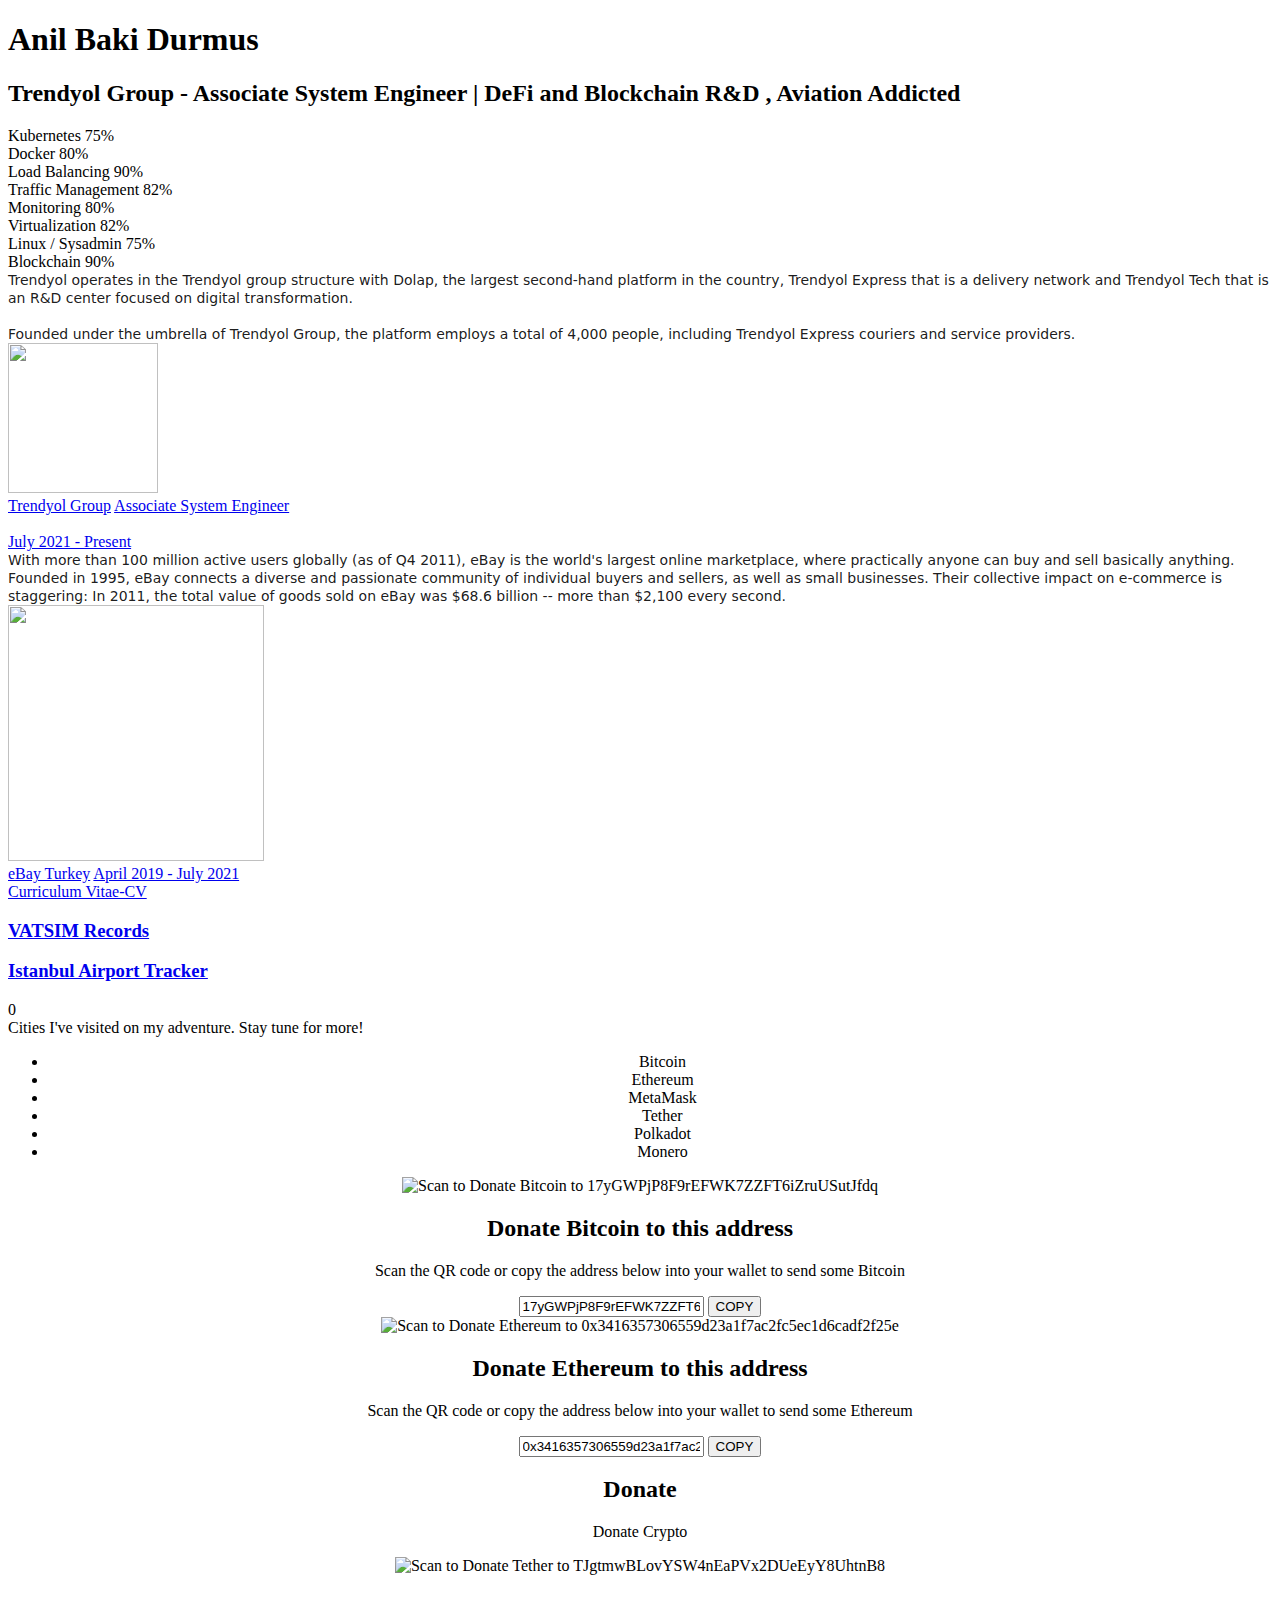
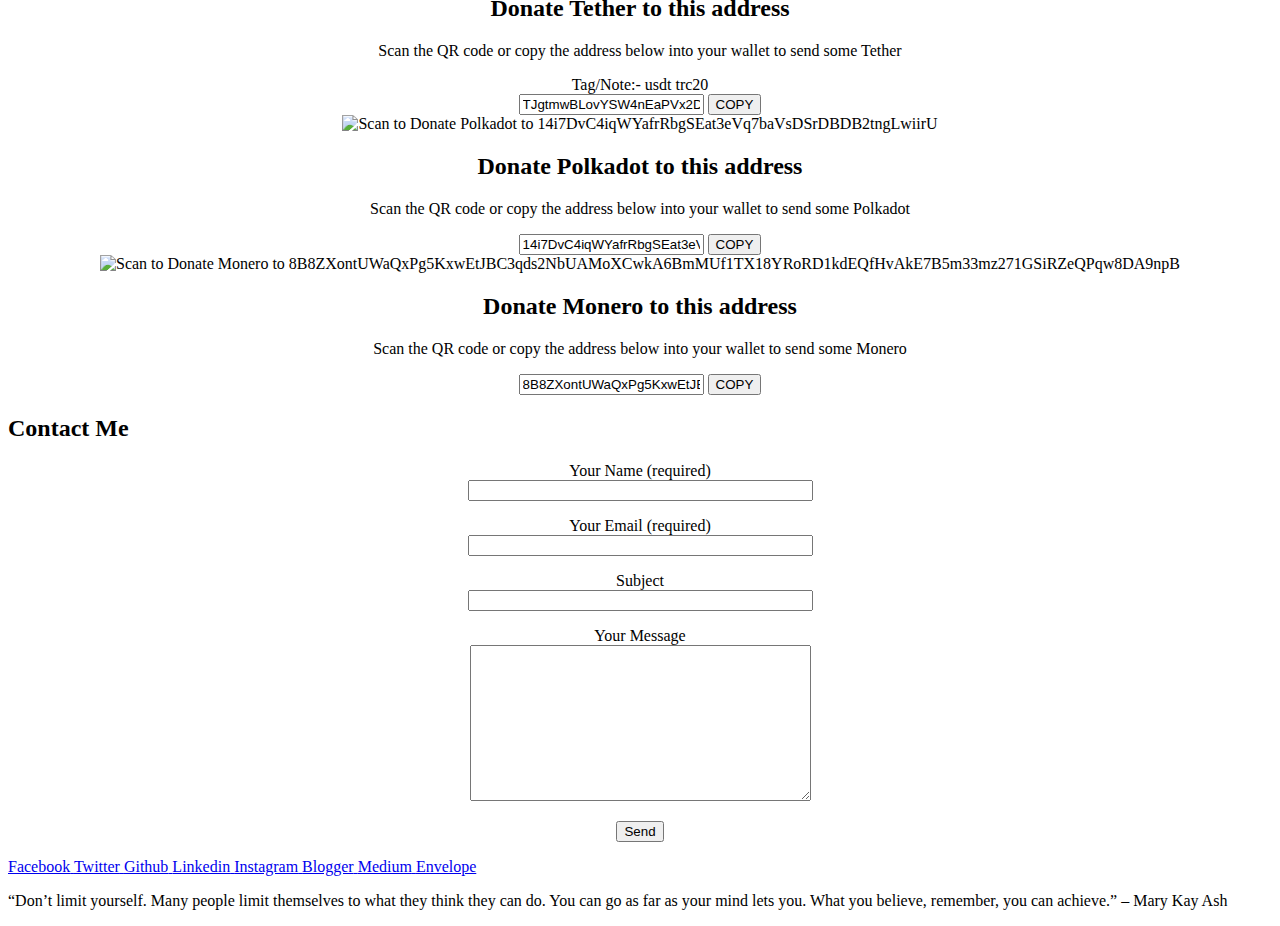
==== index.html @ e280fd86 "Add files via upload" ====
<!DOCTYPE html>
<html lang="en-US">
<head>
	<meta charset="UTF-8">
		<title>Anil Baki Durmus | Personal Website &#8211; System Engineer at Trendyol Group | Blockchain and Aviation Follower</title>
<meta name="robots" content="max-image-preview:large">
<link rel="dns-prefetch" href="//www.google.com">
<link rel="dns-prefetch" href="//fonts.googleapis.com">
<link rel="dns-prefetch" href="//s.w.org">
<link rel="dns-prefetch" href="//c0.wp.com">
<link rel="dns-prefetch" href="//i0.wp.com">
<link rel="dns-prefetch" href="//i1.wp.com">
<link rel="dns-prefetch" href="//i2.wp.com">
<link rel="alternate" type="application/rss+xml" title="Anil Baki Durmus | Personal Website &raquo; Feed" href="/index.php/feed/">
<link rel="alternate" type="application/rss+xml" title="Anil Baki Durmus | Personal Website &raquo; Comments Feed" href="/index.php/comments/feed/">
		<script type="text/javascript">
			window._wpemojiSettings = {"baseUrl":"https:\/\/s.w.org\/images\/core\/emoji\/13.1.0\/72x72\/","ext":".png","svgUrl":"https:\/\/s.w.org\/images\/core\/emoji\/13.1.0\/svg\/","svgExt":".svg","source":{"concatemoji":"https:\/\/anilbakidurmus.com\/wp-includes\/js\/wp-emoji-release.min.js?ver=5.8.2"}};
			!function(e,a,t){var n,r,o,i=a.createElement("canvas"),p=i.getContext&&i.getContext("2d");function s(e,t){var a=String.fromCharCode;p.clearRect(0,0,i.width,i.height),p.fillText(a.apply(this,e),0,0);e=i.toDataURL();return p.clearRect(0,0,i.width,i.height),p.fillText(a.apply(this,t),0,0),e===i.toDataURL()}function c(e){var t=a.createElement("script");t.src=e,t.defer=t.type="text/javascript",a.getElementsByTagName("head")[0].appendChild(t)}for(o=Array("flag","emoji"),t.supports={everything:!0,everythingExceptFlag:!0},r=0;r<o.length;r++)t.supports[o[r]]=function(e){if(!p||!p.fillText)return!1;switch(p.textBaseline="top",p.font="600 32px Arial",e){case"flag":return s([127987,65039,8205,9895,65039],[127987,65039,8203,9895,65039])?!1:!s([55356,56826,55356,56819],[55356,56826,8203,55356,56819])&&!s([55356,57332,56128,56423,56128,56418,56128,56421,56128,56430,56128,56423,56128,56447],[55356,57332,8203,56128,56423,8203,56128,56418,8203,56128,56421,8203,56128,56430,8203,56128,56423,8203,56128,56447]);case"emoji":return!s([10084,65039,8205,55357,56613],[10084,65039,8203,55357,56613])}return!1}(o[r]),t.supports.everything=t.supports.everything&&t.supports[o[r]],"flag"!==o[r]&&(t.supports.everythingExceptFlag=t.supports.everythingExceptFlag&&t.supports[o[r]]);t.supports.everythingExceptFlag=t.supports.everythingExceptFlag&&!t.supports.flag,t.DOMReady=!1,t.readyCallback=function(){t.DOMReady=!0},t.supports.everything||(n=function(){t.readyCallback()},a.addEventListener?(a.addEventListener("DOMContentLoaded",n,!1),e.addEventListener("load",n,!1)):(e.attachEvent("onload",n),a.attachEvent("onreadystatechange",function(){"complete"===a.readyState&&t.readyCallback()})),(n=t.source||{}).concatemoji?c(n.concatemoji):n.wpemoji&&n.twemoji&&(c(n.twemoji),c(n.wpemoji)))}(window,document,window._wpemojiSettings);
		</script>
		<style type="text/css">img.wp-smiley,
img.emoji {
	display: inline !important;
	border: none !important;
	box-shadow: none !important;
	height: 1em !important;
	width: 1em !important;
	margin: 0 .07em !important;
	vertical-align: -0.1em !important;
	background: none !important;
	padding: 0 !important;
}</style>
	<link rel="stylesheet" id="wp-block-library-css" href="https://c0.wp.com/c/5.8.2/wp-includes/css/dist/block-library/style.min.css" type="text/css" media="all">
<style id="wp-block-library-inline-css" type="text/css">.has-text-align-justify{text-align:justify;}</style>
<link rel="stylesheet" id="mediaelement-css" href="https://c0.wp.com/c/5.8.2/wp-includes/js/mediaelement/mediaelementplayer-legacy.min.css" type="text/css" media="all">
<link rel="stylesheet" id="wp-mediaelement-css" href="https://c0.wp.com/c/5.8.2/wp-includes/js/mediaelement/wp-mediaelement.min.css" type="text/css" media="all">
<link rel="stylesheet" id="contact-form-7-css" href="/wp-content/plugins/contact-form-7/includes/css/styles.css?ver=5.5.3" type="text/css" media="all">
<link crossorigin="anonymous" rel="stylesheet" id="cf7md_roboto-css" href="//fonts.googleapis.com/css?family=Roboto:400,500" type="text/css" media="all">
<link rel="stylesheet" id="cf7-material-design-css" href="/wp-content/plugins/material-design-for-contact-form-7/public/../assets/css/cf7-material-design.css?ver=2.6.4" type="text/css" media="all">
<link rel="stylesheet" id="font-awesome-css" href="/wp-content/plugins/elementor/assets/lib/font-awesome/css/font-awesome.min.css?ver=4.7.0" type="text/css" media="all">
<link rel="stylesheet" id="slick-css" href="/wp-content/themes/eportfolio/assets/libraries/slick/css/slick.css?ver=5.8.2" type="text/css" media="all">
<link rel="stylesheet" id="magnific-css" href="/wp-content/themes/eportfolio/assets/libraries/magnific/css/magnific-popup.css?ver=5.8.2" type="text/css" media="all">
<link crossorigin="anonymous" rel="stylesheet" id="eportfolio-google-fonts-css" href="https://fonts.googleapis.com/css?family=Open%20Sans:300,300i,400,400i,600,600i,700,700i,800,800i" type="text/css" media="all">
<link rel="stylesheet" id="eportfolio-style-css" href="/wp-content/themes/eportfolio/style.css?ver=5.8.2" type="text/css" media="all">
<link rel="stylesheet" id="elementor-icons-css" href="/wp-content/plugins/elementor/assets/lib/eicons/css/elementor-icons.min.css?ver=5.13.0" type="text/css" media="all">
<link rel="stylesheet" id="elementor-frontend-legacy-css" href="/wp-content/plugins/elementor/assets/css/frontend-legacy.min.css?ver=3.4.8" type="text/css" media="all">
<link rel="stylesheet" id="elementor-frontend-css" href="/wp-content/plugins/elementor/assets/css/frontend.min.css?ver=3.4.8" type="text/css" media="all">
<style id="elementor-frontend-inline-css" type="text/css">@font-face{font-family:eicons;src:url(/wp-content/plugins/elementor/assets/lib/eicons/fonts/eicons.eot?5.10.0);src:url(/wp-content/plugins/elementor/assets/lib/eicons/fonts/eicons.eot?5.10.0#iefix) format("embedded-opentype"),url(/wp-content/plugins/elementor/assets/lib/eicons/fonts/eicons.woff2?5.10.0) format("woff2"),url(/wp-content/plugins/elementor/assets/lib/eicons/fonts/eicons.woff?5.10.0) format("woff"),url(/wp-content/plugins/elementor/assets/lib/eicons/fonts/eicons.ttf?5.10.0) format("truetype"),url(/wp-content/plugins/elementor/assets/lib/eicons/fonts/eicons.svg?5.10.0#eicon) format("svg");font-weight:400;font-style:normal}</style>
<link rel="stylesheet" id="elementor-post-3705-css" href="/wp-content/uploads/elementor/css/post-3705.css?ver=1637100288" type="text/css" media="all">
<link rel="stylesheet" id="elementor-global-css" href="/wp-content/uploads/elementor/css/global.css?ver=1637102115" type="text/css" media="all">
<link rel="stylesheet" id="elementor-post-3558-css" href="/wp-content/uploads/elementor/css/post-3558.css?ver=1638999981" type="text/css" media="all">
<link crossorigin="anonymous" rel="stylesheet" id="google-fonts-1-css" href="https://fonts.googleapis.com/css?family=Roboto%3A100%2C100italic%2C200%2C200italic%2C300%2C300italic%2C400%2C400italic%2C500%2C500italic%2C600%2C600italic%2C700%2C700italic%2C800%2C800italic%2C900%2C900italic%7CRoboto+Slab%3A100%2C100italic%2C200%2C200italic%2C300%2C300italic%2C400%2C400italic%2C500%2C500italic%2C600%2C600italic%2C700%2C700italic%2C800%2C800italic%2C900%2C900italic&#038;display=auto&#038;ver=5.8.2" type="text/css" media="all">
<link rel="stylesheet" id="elementor-icons-shared-0-css" href="/wp-content/plugins/elementor/assets/lib/font-awesome/css/fontawesome.min.css?ver=5.15.3" type="text/css" media="all">
<link rel="stylesheet" id="elementor-icons-fa-solid-css" href="/wp-content/plugins/elementor/assets/lib/font-awesome/css/solid.min.css?ver=5.15.3" type="text/css" media="all">
<link rel="stylesheet" id="elementor-icons-fa-brands-css" href="/wp-content/plugins/elementor/assets/lib/font-awesome/css/brands.min.css?ver=5.15.3" type="text/css" media="all">
<link rel="stylesheet" id="jetpack_css-css" href="https://c0.wp.com/p/jetpack/10.4/css/jetpack.css" type="text/css" media="all">
<script type="text/javascript" src="https://c0.wp.com/c/5.8.2/wp-includes/js/jquery/jquery.min.js" id="jquery-core-js"></script>
<script type="text/javascript" src="https://c0.wp.com/c/5.8.2/wp-includes/js/jquery/jquery-migrate.min.js" id="jquery-migrate-js"></script>
<link rel="https://api.w.org/" href="/index.php/wp-json/">
<link rel="alternate" type="application/json" href="/index.php/wp-json/wp/v2/pages/3558">
<link rel="EditURI" type="application/rsd+xml" title="RSD" href="/xmlrpc.php?rsd">
<link rel="wlwmanifest" type="application/wlwmanifest+xml" href="/wp-includes/wlwmanifest.xml"> 
<meta name="generator" content="WordPress 5.8.2">
<link rel="canonical" href="/">
<link rel="shortlink" href="/">
<link rel="alternate" type="application/json+oembed" href="/index.php/wp-json/oembed/1.0/embed?url=https%3A%2F%2F%2F">
<link rel="alternate" type="text/xml+oembed" href="/index.php/wp-json/oembed/1.0/embed?url=https%3A%2F%2F%2F&#038;format=xml">
                <!-- auto ad code generated with Easy Google AdSense plugin v1.0.4 -->
                <script async src="https://pagead2.googlesyndication.com/pagead/js/adsbygoogle.js?client=ca-pub-3086189066026166" crossorigin="anonymous"></script>      
                <!-- / Easy Google AdSense plugin -->		<script>
			document.documentElement.className = document.documentElement.className.replace( 'no-js', 'js' );
		</script>
				<style>.no-js img.lazyload { display: none; }
			figure.wp-block-image img.lazyloading { min-width: 150px; }
							.lazyload, .lazyloading { opacity: 0; }
				.lazyloaded {
					opacity: 1;
					transition: opacity 400ms;
					transition-delay: 0ms;
				}</style>
		<style type="text/css">img#wpstats{display:none}</style>
		<!-- There is no amphtml version available for this URL. -->			<style type="text/css">/* If html does not have either class, do not show lazy loaded images. */
				html:not( .jetpack-lazy-images-js-enabled ):not( .js ) .jetpack-lazy-image {
					display: none;
				}</style>
			<script>
				document.documentElement.classList.add(
					'jetpack-lazy-images-js-enabled'
				);
			</script>
		<link rel="icon" href="https://i1.wp.com/anilbakidurmus.com/wp-content/uploads/2019/11/cropped-picture12820640994656.jpg?fit=32%2C32&#038;ssl=1" sizes="32x32">
<link rel="icon" href="https://i1.wp.com/anilbakidurmus.com/wp-content/uploads/2019/11/cropped-picture12820640994656.jpg?fit=192%2C192&#038;ssl=1" sizes="192x192">
<link rel="apple-touch-icon" href="https://i1.wp.com/anilbakidurmus.com/wp-content/uploads/2019/11/cropped-picture12820640994656.jpg?fit=180%2C180&#038;ssl=1">
<meta name="msapplication-TileImage" content="https://i1.wp.com/anilbakidurmus.com/wp-content/uploads/2019/11/cropped-picture12820640994656.jpg?fit=270%2C270&#038;ssl=1">
	<meta name="viewport" content="width=device-width, initial-scale=1.0, viewport-fit=cover">
</head>
<body class="home privacy-policy page-template page-template-elementor_canvas page page-id-3558 no-sidebar right-sidebar elementor-default elementor-template-canvas elementor-kit-3705 elementor-page elementor-page-3558">
			<div data-elementor-type="wp-post" data-elementor-id="3558" class="elementor elementor-3558" data-elementor-settings="[]">
						<div class="elementor-inner">
							<div class="elementor-section-wrap">
							<section class="elementor-section elementor-top-section elementor-element elementor-element-291f3a0 elementor-section-boxed elementor-section-height-default elementor-section-height-default" data-id="291f3a0" data-element_type="section">
						<div class="elementor-container elementor-column-gap-default">
							<div class="elementor-row">
					<div class="elementor-column elementor-col-100 elementor-top-column elementor-element elementor-element-80d3b97" data-id="80d3b97" data-element_type="column">
			<div class="elementor-column-wrap elementor-element-populated">
							<div class="elementor-widget-wrap">
						<div class="elementor-element elementor-element-47e483d elementor-widget elementor-widget-heading" data-id="47e483d" data-element_type="widget" data-settings="{&quot;_animation&quot;:&quot;none&quot;}" data-widget_type="heading.default">
				<div class="elementor-widget-container">
			<h1 class="elementor-heading-title elementor-size-large">Anil Baki Durmus</h1>		</div>
				</div>
						</div>
					</div>
		</div>
								</div>
					</div>
		</section>
				<section class="elementor-section elementor-top-section elementor-element elementor-element-81447be elementor-section-boxed elementor-section-height-default elementor-section-height-default" data-id="81447be" data-element_type="section">
						<div class="elementor-container elementor-column-gap-default">
							<div class="elementor-row">
					<div class="elementor-column elementor-col-100 elementor-top-column elementor-element elementor-element-f16bbf4" data-id="f16bbf4" data-element_type="column">
			<div class="elementor-column-wrap elementor-element-populated">
							<div class="elementor-widget-wrap">
						<div class="elementor-element elementor-element-f3b8052 elementor-widget elementor-widget-heading" data-id="f3b8052" data-element_type="widget" data-widget_type="heading.default">
				<div class="elementor-widget-container">
			<h2 class="elementor-heading-title elementor-size-default">Trendyol Group - Associate System Engineer | DeFi and Blockchain R&amp;D , Aviation Addicted</h2>		</div>
				</div>
						</div>
					</div>
		</div>
								</div>
					</div>
		</section>
				<section class="elementor-section elementor-top-section elementor-element elementor-element-de85248 elementor-section-boxed elementor-section-height-default elementor-section-height-default" data-id="de85248" data-element_type="section">
						<div class="elementor-container elementor-column-gap-default">
							<div class="elementor-row">
					<div class="elementor-column elementor-col-25 elementor-top-column elementor-element elementor-element-9f6133d" data-id="9f6133d" data-element_type="column">
			<div class="elementor-column-wrap elementor-element-populated">
							<div class="elementor-widget-wrap">
						<div class="elementor-element elementor-element-7ea2e94 elementor-widget elementor-widget-progress" data-id="7ea2e94" data-element_type="widget" data-widget_type="progress.default">
				<div class="elementor-widget-container">
			
		<div class="elementor-progress-wrapper" role="progressbar" aria-valuemin="0" aria-valuemax="100" aria-valuenow="75" aria-valuetext="Kubernetes">
			<div class="elementor-progress-bar" data-max="75">
				<span class="elementor-progress-text">Kubernetes</span>
									<span class="elementor-progress-percentage">75%</span>
							</div>
		</div>
				</div>
				</div>
						</div>
					</div>
		</div>
				<div class="elementor-column elementor-col-25 elementor-top-column elementor-element elementor-element-41802a0" data-id="41802a0" data-element_type="column">
			<div class="elementor-column-wrap elementor-element-populated">
							<div class="elementor-widget-wrap">
						<div class="elementor-element elementor-element-498d219 elementor-widget elementor-widget-progress" data-id="498d219" data-element_type="widget" data-widget_type="progress.default">
				<div class="elementor-widget-container">
			
		<div class="elementor-progress-wrapper" role="progressbar" aria-valuemin="0" aria-valuemax="100" aria-valuenow="80" aria-valuetext="Docker">
			<div class="elementor-progress-bar" data-max="80">
				<span class="elementor-progress-text">Docker</span>
									<span class="elementor-progress-percentage">80%</span>
							</div>
		</div>
				</div>
				</div>
						</div>
					</div>
		</div>
				<div class="elementor-column elementor-col-25 elementor-top-column elementor-element elementor-element-f8d0df3" data-id="f8d0df3" data-element_type="column">
			<div class="elementor-column-wrap elementor-element-populated">
							<div class="elementor-widget-wrap">
						<div class="elementor-element elementor-element-dee6ebd elementor-widget elementor-widget-progress" data-id="dee6ebd" data-element_type="widget" data-widget_type="progress.default">
				<div class="elementor-widget-container">
			
		<div class="elementor-progress-wrapper" role="progressbar" aria-valuemin="0" aria-valuemax="100" aria-valuenow="90" aria-valuetext="Load Balancing">
			<div class="elementor-progress-bar" data-max="90">
				<span class="elementor-progress-text">Load Balancing</span>
									<span class="elementor-progress-percentage">90%</span>
							</div>
		</div>
				</div>
				</div>
						</div>
					</div>
		</div>
				<div class="elementor-column elementor-col-25 elementor-top-column elementor-element elementor-element-249987f" data-id="249987f" data-element_type="column">
			<div class="elementor-column-wrap elementor-element-populated">
							<div class="elementor-widget-wrap">
						<div class="elementor-element elementor-element-2a64c37 elementor-widget elementor-widget-progress" data-id="2a64c37" data-element_type="widget" data-widget_type="progress.default">
				<div class="elementor-widget-container">
			
		<div class="elementor-progress-wrapper" role="progressbar" aria-valuemin="0" aria-valuemax="100" aria-valuenow="82" aria-valuetext="Traffic Management">
			<div class="elementor-progress-bar" data-max="82">
				<span class="elementor-progress-text">Traffic Management</span>
									<span class="elementor-progress-percentage">82%</span>
							</div>
		</div>
				</div>
				</div>
						</div>
					</div>
		</div>
								</div>
					</div>
		</section>
				<section class="elementor-section elementor-top-section elementor-element elementor-element-ad2873a elementor-section-boxed elementor-section-height-default elementor-section-height-default" data-id="ad2873a" data-element_type="section">
						<div class="elementor-container elementor-column-gap-default">
							<div class="elementor-row">
					<div class="elementor-column elementor-col-25 elementor-top-column elementor-element elementor-element-1889e6b" data-id="1889e6b" data-element_type="column">
			<div class="elementor-column-wrap elementor-element-populated">
							<div class="elementor-widget-wrap">
						<div class="elementor-element elementor-element-d0b9c25 elementor-widget elementor-widget-progress" data-id="d0b9c25" data-element_type="widget" data-widget_type="progress.default">
				<div class="elementor-widget-container">
			
		<div class="elementor-progress-wrapper" role="progressbar" aria-valuemin="0" aria-valuemax="100" aria-valuenow="80" aria-valuetext="Monitoring">
			<div class="elementor-progress-bar" data-max="80">
				<span class="elementor-progress-text">Monitoring</span>
									<span class="elementor-progress-percentage">80%</span>
							</div>
		</div>
				</div>
				</div>
						</div>
					</div>
		</div>
				<div class="elementor-column elementor-col-25 elementor-top-column elementor-element elementor-element-1a0a5a3" data-id="1a0a5a3" data-element_type="column">
			<div class="elementor-column-wrap elementor-element-populated">
							<div class="elementor-widget-wrap">
						<div class="elementor-element elementor-element-3eb2ea8 elementor-widget elementor-widget-progress" data-id="3eb2ea8" data-element_type="widget" data-widget_type="progress.default">
				<div class="elementor-widget-container">
			
		<div class="elementor-progress-wrapper" role="progressbar" aria-valuemin="0" aria-valuemax="100" aria-valuenow="82" aria-valuetext="Virtualization">
			<div class="elementor-progress-bar" data-max="82">
				<span class="elementor-progress-text">Virtualization</span>
									<span class="elementor-progress-percentage">82%</span>
							</div>
		</div>
				</div>
				</div>
						</div>
					</div>
		</div>
				<div class="elementor-column elementor-col-25 elementor-top-column elementor-element elementor-element-28055e5" data-id="28055e5" data-element_type="column">
			<div class="elementor-column-wrap elementor-element-populated">
							<div class="elementor-widget-wrap">
						<div class="elementor-element elementor-element-41e2535 elementor-widget elementor-widget-progress" data-id="41e2535" data-element_type="widget" data-widget_type="progress.default">
				<div class="elementor-widget-container">
			
		<div class="elementor-progress-wrapper" role="progressbar" aria-valuemin="0" aria-valuemax="100" aria-valuenow="75" aria-valuetext="Linux / Sysadmin">
			<div class="elementor-progress-bar" data-max="75">
				<span class="elementor-progress-text">Linux / Sysadmin</span>
									<span class="elementor-progress-percentage">75%</span>
							</div>
		</div>
				</div>
				</div>
						</div>
					</div>
		</div>
				<div class="elementor-column elementor-col-25 elementor-top-column elementor-element elementor-element-51b9cec" data-id="51b9cec" data-element_type="column">
			<div class="elementor-column-wrap elementor-element-populated">
							<div class="elementor-widget-wrap">
						<div class="elementor-element elementor-element-cf9c7d6 elementor-widget elementor-widget-progress" data-id="cf9c7d6" data-element_type="widget" data-widget_type="progress.default">
				<div class="elementor-widget-container">
			
		<div class="elementor-progress-wrapper" role="progressbar" aria-valuemin="0" aria-valuemax="100" aria-valuenow="90" aria-valuetext="Blockchain">
			<div class="elementor-progress-bar" data-max="90">
				<span class="elementor-progress-text">Blockchain</span>
									<span class="elementor-progress-percentage">90%</span>
							</div>
		</div>
				</div>
				</div>
						</div>
					</div>
		</div>
								</div>
					</div>
		</section>
				<section class="elementor-section elementor-top-section elementor-element elementor-element-b4dfeac elementor-section-boxed elementor-section-height-default elementor-section-height-default" data-id="b4dfeac" data-element_type="section">
						<div class="elementor-container elementor-column-gap-narrow">
							<div class="elementor-row">
					<div class="elementor-column elementor-col-100 elementor-top-column elementor-element elementor-element-57de5db" data-id="57de5db" data-element_type="column">
			<div class="elementor-column-wrap elementor-element-populated">
							<div class="elementor-widget-wrap">
						<div class="elementor-element elementor-element-78973ea elementor-widget elementor-widget-testimonial" data-id="78973ea" data-element_type="widget" data-widget_type="testimonial.default">
				<div class="elementor-widget-container">
					<div class="elementor-testimonial-wrapper">
							<div class="elementor-testimonial-content">
<span style="color: rgba(0, 0, 0, 0.9); font-family: -apple-system, system-ui, system-ui, &quot;Segoe UI&quot;, Roboto, &quot;Helvetica Neue&quot;, &quot;Fira Sans&quot;, Ubuntu, Oxygen, &quot;Oxygen Sans&quot;, Cantarell, &quot;Droid Sans&quot;, &quot;Apple Color Emoji&quot;, &quot;Segoe UI Emoji&quot;, &quot;Segoe UI Symbol&quot;, &quot;Lucida Grande&quot;, Helvetica, Arial, sans-serif; font-size: 14px; text-align: left; white-space: normal;">Trendyol operates in the Trendyol group structure with Dolap, the largest second-hand platform in the country, Trendyol Express that is a delivery network and Trendyol Tech that is an R&amp;D center focused on digital transformation.</span><br style="box-sizing: inherit; color: rgba(0, 0, 0, 0.9); font-family: -apple-system, system-ui, system-ui, &quot;Segoe UI&quot;, Roboto, &quot;Helvetica Neue&quot;, &quot;Fira Sans&quot;, Ubuntu, Oxygen, &quot;Oxygen Sans&quot;, Cantarell, &quot;Droid Sans&quot;, &quot;Apple Color Emoji&quot;, &quot;Segoe UI Emoji&quot;, &quot;Segoe UI Symbol&quot;, &quot;Lucida Grande&quot;, Helvetica, Arial, sans-serif; font-size: 14px; text-align: left; white-space: normal;"><br style="box-sizing: inherit; color: rgba(0, 0, 0, 0.9); font-family: -apple-system, system-ui, system-ui, &quot;Segoe UI&quot;, Roboto, &quot;Helvetica Neue&quot;, &quot;Fira Sans&quot;, Ubuntu, Oxygen, &quot;Oxygen Sans&quot;, Cantarell, &quot;Droid Sans&quot;, &quot;Apple Color Emoji&quot;, &quot;Segoe UI Emoji&quot;, &quot;Segoe UI Symbol&quot;, &quot;Lucida Grande&quot;, Helvetica, Arial, sans-serif; font-size: 14px; text-align: left; white-space: normal;"><span style="color: rgba(0, 0, 0, 0.9); font-family: -apple-system, system-ui, system-ui, &quot;Segoe UI&quot;, Roboto, &quot;Helvetica Neue&quot;, &quot;Fira Sans&quot;, Ubuntu, Oxygen, &quot;Oxygen Sans&quot;, Cantarell, &quot;Droid Sans&quot;, &quot;Apple Color Emoji&quot;, &quot;Segoe UI Emoji&quot;, &quot;Segoe UI Symbol&quot;, &quot;Lucida Grande&quot;, Helvetica, Arial, sans-serif; font-size: 14px; text-align: left; white-space: normal;">Founded under the umbrella of Trendyol Group, the platform employs a total of 4,000 people, including Trendyol Express couriers and service providers.</span>
</div>
			
						<div class="elementor-testimonial-meta elementor-has-image elementor-testimonial-image-position-aside">
				<div class="elementor-testimonial-meta-inner">
											<div class="elementor-testimonial-image">
							<a href="https://www.trendyol.com/"><img width="150" height="150" src="https://i2.wp.com/anilbakidurmus.com/wp-content/uploads/2021/07/trendyol-logo.png?resize=150%2C150&amp;ssl=1" class="attachment-thumbnail size-thumbnail jetpack-lazy-image" alt="" data-lazy-srcset="https://i2.wp.com/anilbakidurmus.com/wp-content/uploads/2021/07/trendyol-logo.png?w=512&amp;ssl=1 512w, https://i2.wp.com/anilbakidurmus.com/wp-content/uploads/2021/07/trendyol-logo.png?resize=300%2C300&amp;ssl=1 300w, https://i2.wp.com/anilbakidurmus.com/wp-content/uploads/2021/07/trendyol-logo.png?resize=150%2C150&amp;ssl=1 150w" data-lazy-sizes="(max-width: 150px) 100vw, 150px" data-lazy-src="https://i2.wp.com/anilbakidurmus.com/wp-content/uploads/2021/07/trendyol-logo.png?resize=150%2C150&amp;ssl=1&amp;is-pending-load=1"></a>						</div>
					
										<div class="elementor-testimonial-details">
														<a class="elementor-testimonial-name" href="https://www.trendyol.com/">Trendyol Group</a>
																						<a class="elementor-testimonial-job" href="https://www.trendyol.com/">Associate System Engineer <br><br>July  2021 - Present</a>
													</div>
									</div>
			</div>
					</div>
				</div>
				</div>
						</div>
					</div>
		</div>
								</div>
					</div>
		</section>
				<section class="elementor-section elementor-top-section elementor-element elementor-element-2ff9b29 elementor-section-boxed elementor-section-height-default elementor-section-height-default" data-id="2ff9b29" data-element_type="section">
						<div class="elementor-container elementor-column-gap-default">
							<div class="elementor-row">
					<div class="elementor-column elementor-col-100 elementor-top-column elementor-element elementor-element-024b944" data-id="024b944" data-element_type="column">
			<div class="elementor-column-wrap elementor-element-populated">
							<div class="elementor-widget-wrap">
						<div class="elementor-element elementor-element-0df1cf9 elementor-widget elementor-widget-testimonial" data-id="0df1cf9" data-element_type="widget" data-widget_type="testimonial.default">
				<div class="elementor-widget-container">
					<div class="elementor-testimonial-wrapper">
							<div class="elementor-testimonial-content"><span style="color: rgba(0, 0, 0, 0.9); font-family: -apple-system, system-ui, system-ui, &quot;Segoe UI&quot;, Roboto, &quot;Helvetica Neue&quot;, &quot;Fira Sans&quot;, Ubuntu, Oxygen, &quot;Oxygen Sans&quot;, Cantarell, &quot;Droid Sans&quot;, &quot;Apple Color Emoji&quot;, &quot;Segoe UI Emoji&quot;, &quot;Segoe UI Symbol&quot;, &quot;Lucida Grande&quot;, Helvetica, Arial, sans-serif; font-size: 14px; text-align: left; white-space: normal;">With more than 100 million active users globally (as of Q4 2011), eBay is the world's largest online marketplace, where practically anyone can buy and sell basically anything. Founded in 1995, eBay connects a diverse and passionate community of individual buyers and sellers, as well as small businesses. Their collective impact on e-commerce is staggering: In 2011, the total value of goods sold on eBay was $68.6 billion -- more than $2,100 every second.</span></div>
			
						<div class="elementor-testimonial-meta elementor-has-image elementor-testimonial-image-position-aside">
				<div class="elementor-testimonial-meta-inner">
											<div class="elementor-testimonial-image">
							<a href="https://www.gittigidiyor.com/"><img width="256" height="256" src="https://i2.wp.com/anilbakidurmus.com/wp-content/uploads/2019/11/ebay-16-789445.png?fit=256%2C256&amp;ssl=1" class="attachment-full size-full jetpack-lazy-image" alt="" data-lazy-srcset="https://i2.wp.com/anilbakidurmus.com/wp-content/uploads/2019/11/ebay-16-789445.png?w=256&amp;ssl=1 256w, https://i2.wp.com/anilbakidurmus.com/wp-content/uploads/2019/11/ebay-16-789445.png?resize=150%2C150&amp;ssl=1 150w" data-lazy-sizes="(max-width: 256px) 100vw, 256px" data-lazy-src="https://i2.wp.com/anilbakidurmus.com/wp-content/uploads/2019/11/ebay-16-789445.png?fit=256%2C256&amp;ssl=1&amp;is-pending-load=1"></a>						</div>
					
										<div class="elementor-testimonial-details">
														<a class="elementor-testimonial-name" href="https://www.gittigidiyor.com/"></a><a class="elementor-testimonial-name elementor-inline-editing pen" data-elementor-setting-key="testimonial_name" data-elementor-inline-editing-toolbar="none" href="https://www.gittigidiyor.com/" data-pen-placeholder="Type Here..." style="background-color: rgb(255, 255, 255); outline-style: initial; outline-width: 0px; font-family: var( --e-global-typography-primary-font-family ), Sans-serif; font-weight: var( --e-global-typography-primary-font-weight );">eBay Turkey</a><a class="elementor-testimonial-name elementor-inline-editing pen" data-elementor-setting-key="testimonial_name" data-elementor-inline-editing-toolbar="none" href="https://www.vakifbank.com.tr/" data-pen-placeholder="Type Here..." style="background-color: rgb(255, 255, 255); font-size: 1rem; display: inline !important;"></a>
																						<a class="elementor-testimonial-job" href="https://www.gittigidiyor.com/">April 2019 - July 2021</a>
													</div>
									</div>
			</div>
					</div>
				</div>
				</div>
						</div>
					</div>
		</div>
								</div>
					</div>
		</section>
				<section class="elementor-section elementor-top-section elementor-element elementor-element-0b1afb0 elementor-section-boxed elementor-section-height-default elementor-section-height-default" data-id="0b1afb0" data-element_type="section">
						<div class="elementor-container elementor-column-gap-default">
							<div class="elementor-row">
					<div class="elementor-column elementor-col-100 elementor-top-column elementor-element elementor-element-4f3378b" data-id="4f3378b" data-element_type="column">
			<div class="elementor-column-wrap elementor-element-populated">
							<div class="elementor-widget-wrap">
						<div class="elementor-element elementor-element-35a67ee elementor-button-success elementor-align-center elementor-widget elementor-widget-button" data-id="35a67ee" data-element_type="widget" data-widget_type="button.default">
				<div class="elementor-widget-container">
					<div class="elementor-button-wrapper">
			<a href="/wp-content/uploads/2021/12/My_CV.pdf" target="_blank" class="elementor-button-link elementor-button elementor-size-sm" role="button">
						<span class="elementor-button-content-wrapper">
						<span class="elementor-button-text">Curriculum Vitae-CV</span>
		</span>
					</a>
		</div>
				</div>
				</div>
						</div>
					</div>
		</div>
								</div>
					</div>
		</section>
				<section class="elementor-section elementor-top-section elementor-element elementor-element-469708a elementor-section-boxed elementor-section-height-default elementor-section-height-default" data-id="469708a" data-element_type="section">
						<div class="elementor-container elementor-column-gap-default">
							<div class="elementor-row">
					<div class="elementor-column elementor-col-50 elementor-top-column elementor-element elementor-element-da2e2e4" data-id="da2e2e4" data-element_type="column">
			<div class="elementor-column-wrap elementor-element-populated">
							<div class="elementor-widget-wrap">
						<div class="elementor-element elementor-element-e99da01 elementor-view-default elementor-position-top elementor-vertical-align-top elementor-widget elementor-widget-icon-box" data-id="e99da01" data-element_type="widget" data-widget_type="icon-box.default">
				<div class="elementor-widget-container">
					<div class="elementor-icon-box-wrapper">
						<div class="elementor-icon-box-icon">
				<a class="elementor-icon elementor-animation-shrink" href="https://vatstats.net/pilots/1350246" target="_blank">
				<i aria-hidden="true" class="fas fa-plane-departure"></i>				</a>
			</div>
						<div class="elementor-icon-box-content">
				<h3 class="elementor-icon-box-title">
					<a href="https://vatstats.net/pilots/1350246" target="_blank">
						VATSIM Records					</a>
				</h3>
							</div>
		</div>
				</div>
				</div>
						</div>
					</div>
		</div>
				<div class="elementor-column elementor-col-50 elementor-top-column elementor-element elementor-element-19b7730" data-id="19b7730" data-element_type="column">
			<div class="elementor-column-wrap elementor-element-populated">
							<div class="elementor-widget-wrap">
						<div class="elementor-element elementor-element-fffd429 elementor-view-default elementor-position-top elementor-vertical-align-top elementor-widget elementor-widget-icon-box" data-id="fffd429" data-element_type="widget" data-widget_type="icon-box.default">
				<div class="elementor-widget-container">
					<div class="elementor-icon-box-wrapper">
						<div class="elementor-icon-box-icon">
				<a class="elementor-icon elementor-animation-shrink" href="https://istanbulairport.github.io/" target="_blank">
				<i aria-hidden="true" class="fas fa-broadcast-tower"></i>				</a>
			</div>
						<div class="elementor-icon-box-content">
				<h3 class="elementor-icon-box-title">
					<a href="https://istanbulairport.github.io/" target="_blank">
						Istanbul Airport Tracker					</a>
				</h3>
							</div>
		</div>
				</div>
				</div>
						</div>
					</div>
		</div>
								</div>
					</div>
		</section>
				<section class="elementor-section elementor-top-section elementor-element elementor-element-586a3fb elementor-section-boxed elementor-section-height-default elementor-section-height-default" data-id="586a3fb" data-element_type="section">
						<div class="elementor-container elementor-column-gap-default">
							<div class="elementor-row">
					<div class="elementor-column elementor-col-100 elementor-top-column elementor-element elementor-element-ac3d2d1" data-id="ac3d2d1" data-element_type="column">
			<div class="elementor-column-wrap elementor-element-populated">
							<div class="elementor-widget-wrap">
						<div class="elementor-element elementor-element-0b70492 elementor-widget elementor-widget-counter" data-id="0b70492" data-element_type="widget" data-widget_type="counter.default">
				<div class="elementor-widget-container">
					<div class="elementor-counter">
			<div class="elementor-counter-number-wrapper">
				<span class="elementor-counter-number-prefix"></span>
				<span class="elementor-counter-number" data-duration="2000" data-to-value="41" data-from-value="0" data-delimiter=",">0</span>
				<span class="elementor-counter-number-suffix"></span>
			</div>
							<div class="elementor-counter-title">Cities I've visited on my adventure. Stay tune for more!</div>
					</div>
				</div>
				</div>
						</div>
					</div>
		</div>
								</div>
					</div>
		</section>
				<section class="elementor-section elementor-top-section elementor-element elementor-element-5aa6061 elementor-section-boxed elementor-section-height-default elementor-section-height-default" data-id="5aa6061" data-element_type="section">
						<div class="elementor-container elementor-column-gap-default">
							<div class="elementor-row">
					<div class="elementor-column elementor-col-100 elementor-top-column elementor-element elementor-element-6e5046b" data-id="6e5046b" data-element_type="column">
			<div class="elementor-column-wrap elementor-element-populated">
							<div class="elementor-widget-wrap">
						<div class="elementor-element elementor-element-e545625 elementor-widget elementor-widget-html" data-id="e545625" data-element_type="widget" data-widget_type="html.default">
				<div class="elementor-widget-container">
			<center>
<div class="cbd-container">
<ul class="cbd-tabs" id="cbd-coin-list">
<li class="cbd-coins current" id="bitcoin" data-tab="bitcoin-tab">
<img data-src="https://anilbakidurmus.com/wp-content/plugins/cryptocurrency-donation-box/assets/logos/bitcoin.svg" class="lazyload" src="[data-uri]"><noscript><img src="/wp-content/plugins/cryptocurrency-donation-box/assets/logos/bitcoin.svg"></noscript> Bitcoin</li>
<li class="cbd-coins " id="ethereum" data-tab="ethereum-tab">
<img data-src="https://anilbakidurmus.com/wp-content/plugins/cryptocurrency-donation-box/assets/logos/ethereum.svg" class="lazyload" src="[data-uri]"><noscript><img src="/wp-content/plugins/cryptocurrency-donation-box/assets/logos/ethereum.svg"></noscript> Ethereum</li>
<li class="cbd-coins " id="metamask" data-tab="metamask-tab">
<img data-src="https://anilbakidurmus.com/wp-content/plugins/cryptocurrency-donation-box/assets/logos/metamask.svg" class="lazyload" src="[data-uri]"><noscript><img src="/wp-content/plugins/cryptocurrency-donation-box/assets/logos/metamask.svg"></noscript> MetaMask</li>
<li class="cbd-coins " id="tether" data-tab="tether-tab">
<img data-src="https://anilbakidurmus.com/wp-content/plugins/cryptocurrency-donation-box/assets/logos/tether.svg" class="lazyload" src="[data-uri]"><noscript><img src="/wp-content/plugins/cryptocurrency-donation-box/assets/logos/tether.svg"></noscript> Tether</li>
<li class="cbd-coins " id="polkadot" data-tab="polkadot-tab">
<img data-src="https://anilbakidurmus.com/wp-content/plugins/cryptocurrency-donation-box/assets/logos/polkadot.svg" class="lazyload" src="[data-uri]"><noscript><img src="/wp-content/plugins/cryptocurrency-donation-box/assets/logos/polkadot.svg"></noscript> Polkadot</li>
<li class="cbd-coins " id="monero" data-tab="monero-tab">
<img data-src="https://anilbakidurmus.com/wp-content/plugins/cryptocurrency-donation-box/assets/logos/monero.svg" class="lazyload" src="[data-uri]"><noscript><img src="/wp-content/plugins/cryptocurrency-donation-box/assets/logos/monero.svg"></noscript> Monero</li>
</ul>
<div class="dbd-tabs-content current" id="bitcoin-tab">
<div class="CDBBC_qr_code"><img src="https://chart.googleapis.com/chart?cht=qr&chl=17yGWPjP8F9rEFWK7ZZFT6iZruUSutJfdq&chs=260x260&chld=L|0" alt="Scan to Donate Bitcoin to 17yGWPjP8F9rEFWK7ZZFT6iZruUSutJfdq"></div>
<div class="CDBBC_input_add">
                                <h2 class="CDBBC-title">Donate Bitcoin to this address</h2>
                                <p class="CDBBC-desc">Scan the QR code or copy the address below into your wallet to send some Bitcoin</p> <input type="text" class="wallet-address-input" id="bitcoin-wallet-address" name="bitcoin-wallet-address" value="17yGWPjP8F9rEFWK7ZZFT6iZruUSutJfdq">
                                <button class="CDBBC_btn" data-clipboard-target="#bitcoin-wallet-address">
                                COPY</button>
</div>
</div>
<div class="dbd-tabs-content " id="ethereum-tab">
<div class="CDBBC_qr_code"><img src="https://chart.googleapis.com/chart?cht=qr&chl=0x3416357306559d23a1f7ac2fc5ec1d6cadf2f25e&chs=260x260&chld=L|0" alt="Scan to Donate Ethereum to 0x3416357306559d23a1f7ac2fc5ec1d6cadf2f25e"></div>
<div class="CDBBC_input_add">
                                <h2 class="CDBBC-title">Donate Ethereum to this address</h2>
                                <p class="CDBBC-desc">Scan the QR code or copy the address below into your wallet to send some Ethereum</p> <input type="text" class="wallet-address-input" id="ethereum-wallet-address" name="ethereum-wallet-address" value="0x3416357306559d23a1f7ac2fc5ec1d6cadf2f25e">
                                <button class="CDBBC_btn" data-clipboard-target="#ethereum-wallet-address">
                                COPY</button>
</div>
</div>
<div class="dbd-tabs-content " id="metamask-tab"><div class="cdb-metamask-wrapper">
                                <h2 class="CDBBC-title">Donate</h2>
                                <p class="CDBBC-desc">Donate Crypto</p>
<div class="tip-button" data-metamask-address="0x64b8024a2C265A70583D52e4f9FDb0A83f6c6209"></div>
<div class="message"></div>
</div></div>
<div class="dbd-tabs-content " id="tether-tab">
<div class="CDBBC_qr_code"><img src="https://chart.googleapis.com/chart?cht=qr&chl=TJgtmwBLovYSW4nEaPVx2DUeEyY8UhtnB8&chs=260x260&chld=L|0" alt="Scan to Donate Tether to TJgtmwBLovYSW4nEaPVx2DUeEyY8UhtnB8"></div>
<div class="CDBBC_input_add">
                                <h2 class="CDBBC-title">Donate Tether to this address</h2>
                                <p class="CDBBC-desc">Scan the QR code or copy the address below into your wallet to send some Tether</p>
<div class="cdbbc_tag">
<span class="cdbbc_tag_heading">Tag/Note:- </span>usdt trc20</div> <input type="text" class="wallet-address-input" id="tether-wallet-address" name="tether-wallet-address" value="TJgtmwBLovYSW4nEaPVx2DUeEyY8UhtnB8">
                                <button class="CDBBC_btn" data-clipboard-target="#tether-wallet-address">
                                COPY</button>
</div>
</div>
<div class="dbd-tabs-content " id="polkadot-tab">
<div class="CDBBC_qr_code"><img src="https://chart.googleapis.com/chart?cht=qr&chl=14i7DvC4iqWYafrRbgSEat3eVq7baVsDSrDBDB2tngLwiirU&chs=260x260&chld=L|0" alt="Scan to Donate Polkadot to 14i7DvC4iqWYafrRbgSEat3eVq7baVsDSrDBDB2tngLwiirU"></div>
<div class="CDBBC_input_add">
                                <h2 class="CDBBC-title">Donate Polkadot to this address</h2>
                                <p class="CDBBC-desc">Scan the QR code or copy the address below into your wallet to send some Polkadot</p> <input type="text" class="wallet-address-input" id="polkadot-wallet-address" name="polkadot-wallet-address" value="14i7DvC4iqWYafrRbgSEat3eVq7baVsDSrDBDB2tngLwiirU">
                                <button class="CDBBC_btn" data-clipboard-target="#polkadot-wallet-address">
                                COPY</button>
</div>
</div>
<div class="dbd-tabs-content " id="monero-tab">
<div class="CDBBC_qr_code"><img src="https://chart.googleapis.com/chart?cht=qr&chl=8B8ZXontUWaQxPg5KxwEtJBC3qds2NbUAMoXCwkA6BmMUf1TX18YRoRD1kdEQfHvAkE7B5m33mz271GSiRZeQPqw8DA9npB&chs=260x260&chld=L|0" alt="Scan to Donate Monero to 8B8ZXontUWaQxPg5KxwEtJBC3qds2NbUAMoXCwkA6BmMUf1TX18YRoRD1kdEQfHvAkE7B5m33mz271GSiRZeQPqw8DA9npB"></div>
<div class="CDBBC_input_add">
                                <h2 class="CDBBC-title">Donate Monero to this address</h2>
                                <p class="CDBBC-desc">Scan the QR code or copy the address below into your wallet to send some Monero</p> <input type="text" class="wallet-address-input" id="monero-wallet-address" name="monero-wallet-address" value="8B8ZXontUWaQxPg5KxwEtJBC3qds2NbUAMoXCwkA6BmMUf1TX18YRoRD1kdEQfHvAkE7B5m33mz271GSiRZeQPqw8DA9npB">
                                <button class="CDBBC_btn" data-clipboard-target="#monero-wallet-address">
                                COPY</button>
</div>
</div>
</div>

</center>		</div>
				</div>
						</div>
					</div>
		</div>
								</div>
					</div>
		</section>
				<section class="elementor-section elementor-top-section elementor-element elementor-element-a85e84e elementor-section-boxed elementor-section-height-default elementor-section-height-default" data-id="a85e84e" data-element_type="section">
						<div class="elementor-container elementor-column-gap-default">
							<div class="elementor-row">
					<div class="elementor-column elementor-col-100 elementor-top-column elementor-element elementor-element-cbf091f" data-id="cbf091f" data-element_type="column">
			<div class="elementor-column-wrap elementor-element-populated">
							<div class="elementor-widget-wrap">
						<div class="elementor-element elementor-element-42fb07c elementor-widget elementor-widget-heading" data-id="42fb07c" data-element_type="widget" data-widget_type="heading.default">
				<div class="elementor-widget-container">
			<h2 class="elementor-heading-title elementor-size-default">Contact Me</h2>		</div>
				</div>
				<div class="elementor-element elementor-element-0068123 elementor-widget elementor-widget-html" data-id="0068123" data-element_type="widget" data-widget_type="html.default">
				<div class="elementor-widget-container">
			<center><div role="form" class="wpcf7" id="wpcf7-f3681-p3558-o1" lang="en-US" dir="ltr">
<div class="screen-reader-response">
<p role="status" aria-live="polite" aria-atomic="true"></p> <ul></ul>
</div>
<form action="/#wpcf7-f3681-p3558-o1" method="post" class="wpcf7-form init" novalidate="novalidate" data-status="init">
<div style="display: none;">
<input type="hidden" name="_wpcf7" value="3681">
<input type="hidden" name="_wpcf7_version" value="5.5.3">
<input type="hidden" name="_wpcf7_locale" value="en_US">
<input type="hidden" name="_wpcf7_unit_tag" value="wpcf7-f3681-p3558-o1">
<input type="hidden" name="_wpcf7_container_post" value="3558">
<input type="hidden" name="_wpcf7_posted_data_hash" value="">
<input type="hidden" name="_wpcf7_recaptcha_response" value="">
</div>
<p><label> Your Name (required)<br>
    <span class="wpcf7-form-control-wrap your-name"><input type="text" name="your-name" value="" size="40" class="wpcf7-form-control wpcf7-text wpcf7-validates-as-required" aria-required="true" aria-invalid="false"></span> </label></p>
<p><label> Your Email (required)<br>
    <span class="wpcf7-form-control-wrap your-email"><input type="email" name="your-email" value="" size="40" class="wpcf7-form-control wpcf7-text wpcf7-email wpcf7-validates-as-required wpcf7-validates-as-email" aria-required="true" aria-invalid="false"></span> </label></p>
<p><label> Subject<br>
    <span class="wpcf7-form-control-wrap your-subject"><input type="text" name="your-subject" value="" size="40" class="wpcf7-form-control wpcf7-text" aria-invalid="false"></span> </label></p>
<p><label> Your Message<br>
    <span class="wpcf7-form-control-wrap your-message"><textarea name="your-message" cols="40" rows="10" class="wpcf7-form-control wpcf7-textarea" aria-invalid="false"></textarea></span> </label></p>
<p><input type="submit" value="Send" class="wpcf7-form-control has-spinner wpcf7-submit"></p>
<div class="wpcf7-response-output" aria-hidden="true"></div>
</form>
</div></center>		</div>
				</div>
						</div>
					</div>
		</div>
								</div>
					</div>
		</section>
				<section class="elementor-section elementor-top-section elementor-element elementor-element-b1d73ce elementor-section-boxed elementor-section-height-default elementor-section-height-default" data-id="b1d73ce" data-element_type="section">
						<div class="elementor-container elementor-column-gap-default">
							<div class="elementor-row">
					<div class="elementor-column elementor-col-100 elementor-top-column elementor-element elementor-element-ca1eb6b" data-id="ca1eb6b" data-element_type="column">
			<div class="elementor-column-wrap elementor-element-populated">
							<div class="elementor-widget-wrap">
						<div class="elementor-element elementor-element-db19bd0 elementor-shape-rounded elementor-grid-0 e-grid-align-center elementor-widget elementor-widget-social-icons" data-id="db19bd0" data-element_type="widget" data-widget_type="social-icons.default">
				<div class="elementor-widget-container">
					<div class="elementor-social-icons-wrapper elementor-grid">
							<span class="elementor-grid-item">
					<a class="elementor-icon elementor-social-icon elementor-social-icon-facebook elementor-repeater-item-c07dba4" href="https://www.facebook.com/anilbaki" target="_blank">
						<span class="elementor-screen-only">Facebook</span>
						<i class="fab fa-facebook"></i>					</a>
				</span>
							<span class="elementor-grid-item">
					<a class="elementor-icon elementor-social-icon elementor-social-icon-twitter elementor-repeater-item-6873ec9" href="https://twitter.com/anldrms" target="_blank">
						<span class="elementor-screen-only">Twitter</span>
						<i class="fab fa-twitter"></i>					</a>
				</span>
							<span class="elementor-grid-item">
					<a class="elementor-icon elementor-social-icon elementor-social-icon-github elementor-repeater-item-4b68471" href="https://github.com/anldrms" target="_blank">
						<span class="elementor-screen-only">Github</span>
						<i class="fab fa-github"></i>					</a>
				</span>
							<span class="elementor-grid-item">
					<a class="elementor-icon elementor-social-icon elementor-social-icon-linkedin elementor-repeater-item-13b186d" href="https://www.linkedin.com/in/anilbakidurmus/" target="_blank">
						<span class="elementor-screen-only">Linkedin</span>
						<i class="fab fa-linkedin"></i>					</a>
				</span>
							<span class="elementor-grid-item">
					<a class="elementor-icon elementor-social-icon elementor-social-icon-instagram elementor-repeater-item-d01d5ea" href="https://www.instagram.com/anldrms" target="_blank">
						<span class="elementor-screen-only">Instagram</span>
						<i class="fab fa-instagram"></i>					</a>
				</span>
							<span class="elementor-grid-item">
					<a class="elementor-icon elementor-social-icon elementor-social-icon-blogger elementor-repeater-item-cddb3b0" href="https://blog.anilbakidurmus.com/" target="_blank">
						<span class="elementor-screen-only">Blogger</span>
						<i class="fab fa-blogger"></i>					</a>
				</span>
							<span class="elementor-grid-item">
					<a class="elementor-icon elementor-social-icon elementor-social-icon-medium elementor-repeater-item-0f37c8c" href="https://medium.com/@anldrms" target="_blank">
						<span class="elementor-screen-only">Medium</span>
						<i class="fab fa-medium"></i>					</a>
				</span>
							<span class="elementor-grid-item">
					<a class="elementor-icon elementor-social-icon elementor-social-icon-envelope elementor-repeater-item-f52f12e" href="/cdn-cgi/l/email-protection#b6dfd8d0d9f6d7d8dfdad4d7dddfd2c3c4dbc3c598d5d9db" target="_blank">
						<span class="elementor-screen-only">Envelope</span>
						<i class="fas fa-envelope"></i>					</a>
				</span>
					</div>
				</div>
				</div>
						</div>
					</div>
		</div>
								</div>
					</div>
		</section>
				<section class="elementor-section elementor-top-section elementor-element elementor-element-d3abac4 elementor-section-boxed elementor-section-height-default elementor-section-height-default" data-id="d3abac4" data-element_type="section">
						<div class="elementor-container elementor-column-gap-default">
							<div class="elementor-row">
					<div class="elementor-column elementor-col-100 elementor-top-column elementor-element elementor-element-2105038" data-id="2105038" data-element_type="column">
			<div class="elementor-column-wrap elementor-element-populated">
							<div class="elementor-widget-wrap">
						<div class="elementor-element elementor-element-3990859 elementor-widget elementor-widget-text-editor" data-id="3990859" data-element_type="widget" data-widget_type="text-editor.default">
				<div class="elementor-widget-container">
								<div class="elementor-text-editor elementor-clearfix">
				<p>“Don’t limit yourself. Many people limit themselves to what they think they can do. You can go as far as your mind lets you. What you believe, remember, you can achieve.” – Mary Kay Ash</p>					</div>
						</div>
				</div>
						</div>
					</div>
		</div>
								</div>
					</div>
		</section>
				<section class="elementor-section elementor-top-section elementor-element elementor-element-d0de75e elementor-section-boxed elementor-section-height-default elementor-section-height-default" data-id="d0de75e" data-element_type="section">
						<div class="elementor-container elementor-column-gap-default">
							<div class="elementor-row">
					<div class="elementor-column elementor-col-100 elementor-top-column elementor-element elementor-element-99927dc" data-id="99927dc" data-element_type="column">
			<div class="elementor-column-wrap elementor-element-populated">
							<div class="elementor-widget-wrap">
						<div class="elementor-element elementor-element-bcf68be elementor-widget elementor-widget-text-editor" data-id="bcf68be" data-element_type="widget" data-widget_type="text-editor.default">
				<div class="elementor-widget-container">
								<div class="elementor-text-editor elementor-clearfix">
									</div>
						</div>
				</div>
						</div>
					</div>
		</div>
								</div>
					</div>
		</section>
				<section class="elementor-section elementor-top-section elementor-element elementor-element-e273d50 elementor-section-boxed elementor-section-height-default elementor-section-height-default" data-id="e273d50" data-element_type="section">
						<div class="elementor-container elementor-column-gap-default">
							<div class="elementor-row">
					<div class="elementor-column elementor-col-100 elementor-top-column elementor-element elementor-element-f96154e" data-id="f96154e" data-element_type="column">
			<div class="elementor-column-wrap elementor-element-populated">
							<div class="elementor-widget-wrap">
						<div class="elementor-element elementor-element-e70e7df elementor-widget elementor-widget-text-editor" data-id="e70e7df" data-element_type="widget" data-widget_type="text-editor.default">
				<div class="elementor-widget-container">
								<div class="elementor-text-editor elementor-clearfix">
									</div>
						</div>
				</div>
						</div>
					</div>
		</div>
								</div>
					</div>
		</section>
				<section class="elementor-section elementor-top-section elementor-element elementor-element-7aabd0f elementor-section-boxed elementor-section-height-default elementor-section-height-default" data-id="7aabd0f" data-element_type="section">
						<div class="elementor-container elementor-column-gap-default">
							<div class="elementor-row">
					<div class="elementor-column elementor-col-100 elementor-top-column elementor-element elementor-element-63c562b" data-id="63c562b" data-element_type="column">
			<div class="elementor-column-wrap elementor-element-populated">
							<div class="elementor-widget-wrap">
						<div class="elementor-element elementor-element-154b661 elementor-widget elementor-widget-text-editor" data-id="154b661" data-element_type="widget" data-widget_type="text-editor.default">
				<div class="elementor-widget-container">
								<div class="elementor-text-editor elementor-clearfix">
									</div>
						</div>
				</div>
						</div>
					</div>
		</div>
								</div>
					</div>
		</section>
						</div>
						</div>
					</div>
		<link rel="stylesheet" id="cbd-styles-css" href="/wp-content/plugins/cryptocurrency-donation-box/assets/css/cbd-styles.css?ver=5.8.2" type="text/css" media="all">
<link rel="stylesheet" id="e-animations-css" href="/wp-content/plugins/elementor/assets/lib/animations/animations.min.css?ver=3.4.8" type="text/css" media="all">
<script data-cfasync="false" src="/cdn-cgi/scripts/5c5dd728/cloudflare-static/email-decode.min.js"></script><script type="text/javascript" src="https://c0.wp.com/p/jetpack/10.4/_inc/build/photon/photon.min.js" id="jetpack-photon-js"></script>
<script type="text/javascript" src="https://c0.wp.com/c/5.8.2/wp-includes/js/dist/vendor/regenerator-runtime.min.js" id="regenerator-runtime-js"></script>
<script type="text/javascript" src="https://c0.wp.com/c/5.8.2/wp-includes/js/dist/vendor/wp-polyfill.min.js" id="wp-polyfill-js"></script>
<script type="text/javascript" id="contact-form-7-js-extra">
/* <![CDATA[ */
var wpcf7 = {"api":{"root":"https:\/\/anilbakidurmus.com\/index.php\/wp-json\/","namespace":"contact-form-7\/v1"}};
/* ]]> */
</script>
<script type="text/javascript" src="/wp-content/plugins/contact-form-7/includes/js/index.js?ver=5.5.3" id="contact-form-7-js"></script>
<script type="text/javascript" src="/wp-content/plugins/material-design-for-contact-form-7/public/../assets/js/lib/autosize.min.js?ver=1.0" id="autosize-js"></script>
<script type="text/javascript" src="/wp-content/plugins/material-design-for-contact-form-7/public/../assets/js/cf7-material-design-bundle.js?ver=2.6.4" id="cf7-material-design-js"></script>
<script type="text/javascript" src="/wp-content/themes/eportfolio/js/navigation.js?ver=20151215" id="eportfolio-navigation-js"></script>
<script type="text/javascript" src="/wp-content/plugins/elementor/assets/lib/slick/slick.min.js?ver=1.8.1" id="jquery-slick-js"></script>
<script type="text/javascript" src="/wp-content/themes/eportfolio/assets/libraries/magnific/js/jquery.magnific-popup.min.js?ver=5.8.2" id="jquery-magnific-js"></script>
<script type="text/javascript" src="/wp-content/themes/eportfolio/js/skip-link-focus-fix.js?ver=20151215" id="eportfolio-skip-link-focus-fix-js"></script>
<script type="text/javascript" src="/wp-content/themes/eportfolio/assets/libraries/theiaStickySidebar/theia-sticky-sidebar.min.js?ver=5.8.2" id="theiaStickySidebar-js"></script>
<script type="text/javascript" src="https://c0.wp.com/c/5.8.2/wp-includes/js/imagesloaded.min.js" id="imagesloaded-js"></script>
<script type="text/javascript" src="https://c0.wp.com/c/5.8.2/wp-includes/js/masonry.min.js" id="masonry-js"></script>
<script type="text/javascript" id="mediaelement-core-js-before">
var mejsL10n = {"language":"en","strings":{"mejs.download-file":"Download File","mejs.install-flash":"You are using a browser that does not have Flash player enabled or installed. Please turn on your Flash player plugin or download the latest version from https:\/\/get.adobe.com\/flashplayer\/","mejs.fullscreen":"Fullscreen","mejs.play":"Play","mejs.pause":"Pause","mejs.time-slider":"Time Slider","mejs.time-help-text":"Use Left\/Right Arrow keys to advance one second, Up\/Down arrows to advance ten seconds.","mejs.live-broadcast":"Live Broadcast","mejs.volume-help-text":"Use Up\/Down Arrow keys to increase or decrease volume.","mejs.unmute":"Unmute","mejs.mute":"Mute","mejs.volume-slider":"Volume Slider","mejs.video-player":"Video Player","mejs.audio-player":"Audio Player","mejs.captions-subtitles":"Captions\/Subtitles","mejs.captions-chapters":"Chapters","mejs.none":"None","mejs.afrikaans":"Afrikaans","mejs.albanian":"Albanian","mejs.arabic":"Arabic","mejs.belarusian":"Belarusian","mejs.bulgarian":"Bulgarian","mejs.catalan":"Catalan","mejs.chinese":"Chinese","mejs.chinese-simplified":"Chinese (Simplified)","mejs.chinese-traditional":"Chinese (Traditional)","mejs.croatian":"Croatian","mejs.czech":"Czech","mejs.danish":"Danish","mejs.dutch":"Dutch","mejs.english":"English","mejs.estonian":"Estonian","mejs.filipino":"Filipino","mejs.finnish":"Finnish","mejs.french":"French","mejs.galician":"Galician","mejs.german":"German","mejs.greek":"Greek","mejs.haitian-creole":"Haitian Creole","mejs.hebrew":"Hebrew","mejs.hindi":"Hindi","mejs.hungarian":"Hungarian","mejs.icelandic":"Icelandic","mejs.indonesian":"Indonesian","mejs.irish":"Irish","mejs.italian":"Italian","mejs.japanese":"Japanese","mejs.korean":"Korean","mejs.latvian":"Latvian","mejs.lithuanian":"Lithuanian","mejs.macedonian":"Macedonian","mejs.malay":"Malay","mejs.maltese":"Maltese","mejs.norwegian":"Norwegian","mejs.persian":"Persian","mejs.polish":"Polish","mejs.portuguese":"Portuguese","mejs.romanian":"Romanian","mejs.russian":"Russian","mejs.serbian":"Serbian","mejs.slovak":"Slovak","mejs.slovenian":"Slovenian","mejs.spanish":"Spanish","mejs.swahili":"Swahili","mejs.swedish":"Swedish","mejs.tagalog":"Tagalog","mejs.thai":"Thai","mejs.turkish":"Turkish","mejs.ukrainian":"Ukrainian","mejs.vietnamese":"Vietnamese","mejs.welsh":"Welsh","mejs.yiddish":"Yiddish"}};
</script>
<script type="text/javascript" src="https://c0.wp.com/c/5.8.2/wp-includes/js/mediaelement/mediaelement-and-player.min.js" id="mediaelement-core-js"></script>
<script type="text/javascript" src="https://c0.wp.com/c/5.8.2/wp-includes/js/mediaelement/mediaelement-migrate.min.js" id="mediaelement-migrate-js"></script>
<script type="text/javascript" id="mediaelement-js-extra">
/* <![CDATA[ */
var _wpmejsSettings = {"pluginPath":"\/wp-includes\/js\/mediaelement\/","classPrefix":"mejs-","stretching":"responsive"};
/* ]]> */
</script>
<script type="text/javascript" src="https://c0.wp.com/c/5.8.2/wp-includes/js/mediaelement/wp-mediaelement.min.js" id="wp-mediaelement-js"></script>
<script type="text/javascript" id="eportfolio-script-js-extra">
/* <![CDATA[ */
var ePortfolioVal = {"nonce":"70d155fb69","ajaxurl":"https:\/\/anilbakidurmus.com\/wp-admin\/admin-ajax.php","post_type":"post"};
/* ]]> */
</script>
<script type="text/javascript" src="/wp-content/themes/eportfolio/assets/twp/js/main.js?ver=5.8.2" id="eportfolio-script-js"></script>
<script type="text/javascript" src="/wp-content/plugins/jetpack/vendor/automattic/jetpack-lazy-images/dist/intersection-observer.js?minify=false&#038;ver=2d4bf43f398489795f1893179047a63c" id="jetpack-lazy-images-polyfill-intersectionobserver-js"></script>
<script type="text/javascript" id="jetpack-lazy-images-js-extra">
/* <![CDATA[ */
var jetpackLazyImagesL10n = {"loading_warning":"Images are still loading. Please cancel your print and try again."};
/* ]]> */
</script>
<script type="text/javascript" src="/wp-content/plugins/jetpack/vendor/automattic/jetpack-lazy-images/dist/lazy-images.js?minify=false&#038;ver=1c8bb5930b723e669774487342a8fa98" id="jetpack-lazy-images-js"></script>
<script type="text/javascript" src="https://www.google.com/recaptcha/api.js?render=6Lf9PMcUAAAAAOdJwbCQGZtibdRt9umTWA7CUO5Q&#038;ver=3.0" id="google-recaptcha-js"></script>
<script type="text/javascript" id="wpcf7-recaptcha-js-extra">
/* <![CDATA[ */
var wpcf7_recaptcha = {"sitekey":"6Lf9PMcUAAAAAOdJwbCQGZtibdRt9umTWA7CUO5Q","actions":{"homepage":"homepage","contactform":"contactform"}};
/* ]]> */
</script>
<script type="text/javascript" src="/wp-content/plugins/contact-form-7/modules/recaptcha/index.js?ver=5.5.3" id="wpcf7-recaptcha-js"></script>
<script type="text/javascript" src="/wp-content/plugins/wp-smushit/app/assets/js/smush-lazy-load.min.js?ver=3.9.2" id="smush-lazy-load-js"></script>
<script type="text/javascript" src="https://c0.wp.com/c/5.8.2/wp-includes/js/wp-embed.min.js" id="wp-embed-js"></script>
<script type="text/javascript" src="/wp-content/plugins/elementor/assets/lib/jquery-numerator/jquery-numerator.min.js?ver=0.2.1" id="jquery-numerator-js"></script>
<script type="text/javascript" src="https://cdn.jsdelivr.net/npm/clipboard@2/dist/clipboard.min.js?ver=1" id="cbd-copy-clipboard-js"></script>
<script type="text/javascript" src="/wp-content/plugins/cryptocurrency-donation-box/assets/js/cbd-metamask.js?ver=1" id="cbd-metamask-script-js"></script>
<script type="text/javascript" src="/wp-content/plugins/elementor/assets/js/webpack.runtime.min.js?ver=3.4.8" id="elementor-webpack-runtime-js"></script>
<script type="text/javascript" src="/wp-content/plugins/elementor/assets/js/frontend-modules.min.js?ver=3.4.8" id="elementor-frontend-modules-js"></script>
<script type="text/javascript" src="/wp-content/plugins/elementor/assets/lib/waypoints/waypoints.min.js?ver=4.0.2" id="elementor-waypoints-js"></script>
<script type="text/javascript" src="https://c0.wp.com/c/5.8.2/wp-includes/js/jquery/ui/core.min.js" id="jquery-ui-core-js"></script>
<script type="text/javascript" src="/wp-content/plugins/elementor/assets/lib/swiper/swiper.min.js?ver=5.3.6" id="swiper-js"></script>
<script type="text/javascript" src="/wp-content/plugins/elementor/assets/lib/share-link/share-link.min.js?ver=3.4.8" id="share-link-js"></script>
<script type="text/javascript" src="/wp-content/plugins/elementor/assets/lib/dialog/dialog.min.js?ver=4.8.1" id="elementor-dialog-js"></script>
<script type="text/javascript" id="elementor-frontend-js-before">
var elementorFrontendConfig = {"environmentMode":{"edit":false,"wpPreview":false,"isScriptDebug":false},"i18n":{"shareOnFacebook":"Share on Facebook","shareOnTwitter":"Share on Twitter","pinIt":"Pin it","download":"Download","downloadImage":"Download image","fullscreen":"Fullscreen","zoom":"Zoom","share":"Share","playVideo":"Play Video","previous":"Previous","next":"Next","close":"Close"},"is_rtl":false,"breakpoints":{"xs":0,"sm":480,"md":768,"lg":1025,"xl":1440,"xxl":1600},"responsive":{"breakpoints":{"mobile":{"label":"Mobile","value":767,"default_value":767,"direction":"max","is_enabled":true},"mobile_extra":{"label":"Mobile Extra","value":880,"default_value":880,"direction":"max","is_enabled":false},"tablet":{"label":"Tablet","value":1024,"default_value":1024,"direction":"max","is_enabled":true},"tablet_extra":{"label":"Tablet Extra","value":1200,"default_value":1200,"direction":"max","is_enabled":false},"laptop":{"label":"Laptop","value":1366,"default_value":1366,"direction":"max","is_enabled":false},"widescreen":{"label":"Widescreen","value":2400,"default_value":2400,"direction":"min","is_enabled":false}}},"version":"3.4.8","is_static":false,"experimentalFeatures":{"e_import_export":true,"landing-pages":true,"elements-color-picker":true,"admin-top-bar":true},"urls":{"assets":"https:\/\/anilbakidurmus.com\/wp-content\/plugins\/elementor\/assets\/"},"settings":{"page":[],"editorPreferences":[]},"kit":{"active_breakpoints":["viewport_mobile","viewport_tablet"],"global_image_lightbox":"yes","lightbox_enable_counter":"yes","lightbox_enable_fullscreen":"yes","lightbox_enable_zoom":"yes","lightbox_enable_share":"yes","lightbox_title_src":"title","lightbox_description_src":"description"},"post":{"id":3558,"title":"Anil%20Baki%20Durmus%20%7C%20Personal%20Website%20%E2%80%93%20System%20Engineer%20at%20Trendyol%20Group%20%7C%20Blockchain%20and%20Aviation%20Follower","excerpt":"","featuredImage":false}};
</script>
<script type="text/javascript" src="/wp-content/plugins/elementor/assets/js/frontend.min.js?ver=3.4.8" id="elementor-frontend-js"></script>
<script type="text/javascript" src="/wp-content/plugins/elementor/assets/js/preloaded-modules.min.js?ver=3.4.8" id="preloaded-modules-js"></script>
<script src="https://stats.wp.com/e-202150.js" defer></script>
<script>
	_stq = window._stq || [];
	_stq.push([ 'view', {v:'ext',j:'1:10.4',blog:'169473762',post:'3558',tz:'3',srv:'anilbakidurmus.com'} ]);
	_stq.push([ 'clickTrackerInit', '169473762', '3558' ]);
</script>
	</body>
</html>
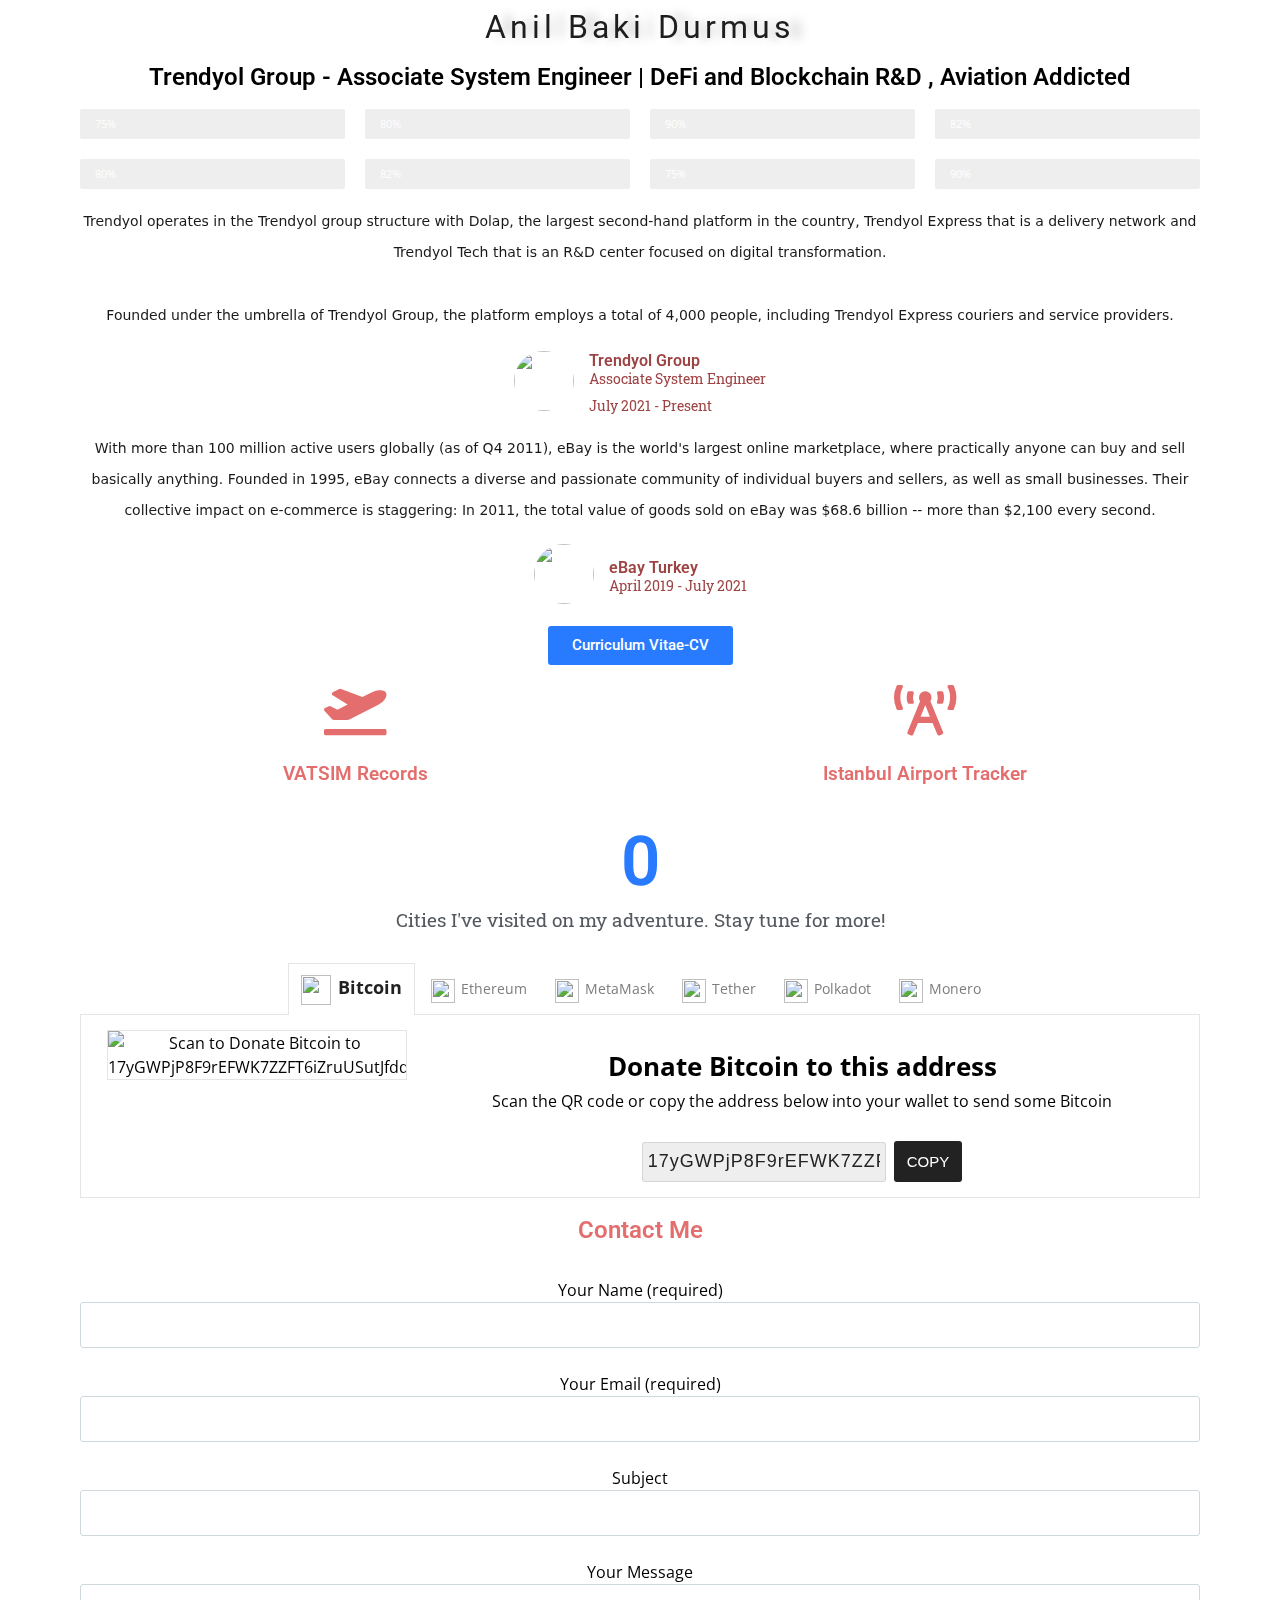
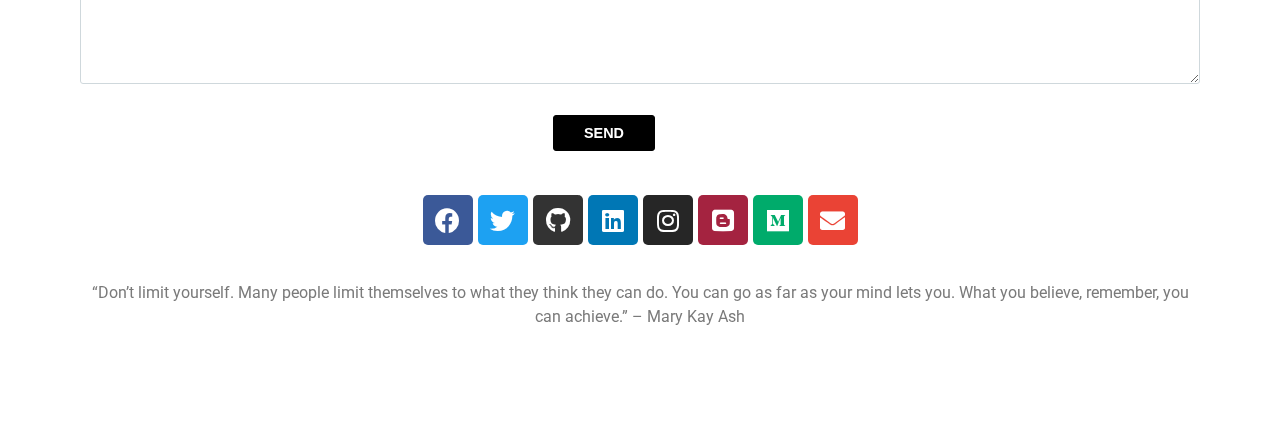
==== commit 0d5851be: "Update index.html" ====
--- a/index.html
+++ b/index.html
@@ -1,781 +1,781 @@
-<!DOCTYPE html>
-<html lang="en-US">
-<head>
-	<meta charset="UTF-8">
-		<title>Anil Baki Durmus | Personal Website &#8211; System Engineer at Trendyol Group | Blockchain and Aviation Follower</title>
-<meta name="robots" content="max-image-preview:large">
-<link rel="dns-prefetch" href="//www.google.com">
-<link rel="dns-prefetch" href="//fonts.googleapis.com">
-<link rel="dns-prefetch" href="//s.w.org">
-<link rel="dns-prefetch" href="//c0.wp.com">
-<link rel="dns-prefetch" href="//i0.wp.com">
-<link rel="dns-prefetch" href="//i1.wp.com">
-<link rel="dns-prefetch" href="//i2.wp.com">
-<link rel="alternate" type="application/rss+xml" title="Anil Baki Durmus | Personal Website &raquo; Feed" href="/index.php/feed/">
-<link rel="alternate" type="application/rss+xml" title="Anil Baki Durmus | Personal Website &raquo; Comments Feed" href="/index.php/comments/feed/">
-		<script type="text/javascript">
-			window._wpemojiSettings = {"baseUrl":"https:\/\/s.w.org\/images\/core\/emoji\/13.1.0\/72x72\/","ext":".png","svgUrl":"https:\/\/s.w.org\/images\/core\/emoji\/13.1.0\/svg\/","svgExt":".svg","source":{"concatemoji":"https:\/\/anilbakidurmus.com\/wp-includes\/js\/wp-emoji-release.min.js?ver=5.8.2"}};
-			!function(e,a,t){var n,r,o,i=a.createElement("canvas"),p=i.getContext&&i.getContext("2d");function s(e,t){var a=String.fromCharCode;p.clearRect(0,0,i.width,i.height),p.fillText(a.apply(this,e),0,0);e=i.toDataURL();return p.clearRect(0,0,i.width,i.height),p.fillText(a.apply(this,t),0,0),e===i.toDataURL()}function c(e){var t=a.createElement("script");t.src=e,t.defer=t.type="text/javascript",a.getElementsByTagName("head")[0].appendChild(t)}for(o=Array("flag","emoji"),t.supports={everything:!0,everythingExceptFlag:!0},r=0;r<o.length;r++)t.supports[o[r]]=function(e){if(!p||!p.fillText)return!1;switch(p.textBaseline="top",p.font="600 32px Arial",e){case"flag":return s([127987,65039,8205,9895,65039],[127987,65039,8203,9895,65039])?!1:!s([55356,56826,55356,56819],[55356,56826,8203,55356,56819])&&!s([55356,57332,56128,56423,56128,56418,56128,56421,56128,56430,56128,56423,56128,56447],[55356,57332,8203,56128,56423,8203,56128,56418,8203,56128,56421,8203,56128,56430,8203,56128,56423,8203,56128,56447]);case"emoji":return!s([10084,65039,8205,55357,56613],[10084,65039,8203,55357,56613])}return!1}(o[r]),t.supports.everything=t.supports.everything&&t.supports[o[r]],"flag"!==o[r]&&(t.supports.everythingExceptFlag=t.supports.everythingExceptFlag&&t.supports[o[r]]);t.supports.everythingExceptFlag=t.supports.everythingExceptFlag&&!t.supports.flag,t.DOMReady=!1,t.readyCallback=function(){t.DOMReady=!0},t.supports.everything||(n=function(){t.readyCallback()},a.addEventListener?(a.addEventListener("DOMContentLoaded",n,!1),e.addEventListener("load",n,!1)):(e.attachEvent("onload",n),a.attachEvent("onreadystatechange",function(){"complete"===a.readyState&&t.readyCallback()})),(n=t.source||{}).concatemoji?c(n.concatemoji):n.wpemoji&&n.twemoji&&(c(n.twemoji),c(n.wpemoji)))}(window,document,window._wpemojiSettings);
-		</script>
-		<style type="text/css">img.wp-smiley,
-img.emoji {
-	display: inline !important;
-	border: none !important;
-	box-shadow: none !important;
-	height: 1em !important;
-	width: 1em !important;
-	margin: 0 .07em !important;
-	vertical-align: -0.1em !important;
-	background: none !important;
-	padding: 0 !important;
-}</style>
-	<link rel="stylesheet" id="wp-block-library-css" href="https://c0.wp.com/c/5.8.2/wp-includes/css/dist/block-library/style.min.css" type="text/css" media="all">
-<style id="wp-block-library-inline-css" type="text/css">.has-text-align-justify{text-align:justify;}</style>
-<link rel="stylesheet" id="mediaelement-css" href="https://c0.wp.com/c/5.8.2/wp-includes/js/mediaelement/mediaelementplayer-legacy.min.css" type="text/css" media="all">
-<link rel="stylesheet" id="wp-mediaelement-css" href="https://c0.wp.com/c/5.8.2/wp-includes/js/mediaelement/wp-mediaelement.min.css" type="text/css" media="all">
-<link rel="stylesheet" id="contact-form-7-css" href="/wp-content/plugins/contact-form-7/includes/css/styles.css?ver=5.5.3" type="text/css" media="all">
-<link crossorigin="anonymous" rel="stylesheet" id="cf7md_roboto-css" href="//fonts.googleapis.com/css?family=Roboto:400,500" type="text/css" media="all">
-<link rel="stylesheet" id="cf7-material-design-css" href="/wp-content/plugins/material-design-for-contact-form-7/public/../assets/css/cf7-material-design.css?ver=2.6.4" type="text/css" media="all">
-<link rel="stylesheet" id="font-awesome-css" href="/wp-content/plugins/elementor/assets/lib/font-awesome/css/font-awesome.min.css?ver=4.7.0" type="text/css" media="all">
-<link rel="stylesheet" id="slick-css" href="/wp-content/themes/eportfolio/assets/libraries/slick/css/slick.css?ver=5.8.2" type="text/css" media="all">
-<link rel="stylesheet" id="magnific-css" href="/wp-content/themes/eportfolio/assets/libraries/magnific/css/magnific-popup.css?ver=5.8.2" type="text/css" media="all">
-<link crossorigin="anonymous" rel="stylesheet" id="eportfolio-google-fonts-css" href="https://fonts.googleapis.com/css?family=Open%20Sans:300,300i,400,400i,600,600i,700,700i,800,800i" type="text/css" media="all">
-<link rel="stylesheet" id="eportfolio-style-css" href="/wp-content/themes/eportfolio/style.css?ver=5.8.2" type="text/css" media="all">
-<link rel="stylesheet" id="elementor-icons-css" href="/wp-content/plugins/elementor/assets/lib/eicons/css/elementor-icons.min.css?ver=5.13.0" type="text/css" media="all">
-<link rel="stylesheet" id="elementor-frontend-legacy-css" href="/wp-content/plugins/elementor/assets/css/frontend-legacy.min.css?ver=3.4.8" type="text/css" media="all">
-<link rel="stylesheet" id="elementor-frontend-css" href="/wp-content/plugins/elementor/assets/css/frontend.min.css?ver=3.4.8" type="text/css" media="all">
-<style id="elementor-frontend-inline-css" type="text/css">@font-face{font-family:eicons;src:url(/wp-content/plugins/elementor/assets/lib/eicons/fonts/eicons.eot?5.10.0);src:url(/wp-content/plugins/elementor/assets/lib/eicons/fonts/eicons.eot?5.10.0#iefix) format("embedded-opentype"),url(/wp-content/plugins/elementor/assets/lib/eicons/fonts/eicons.woff2?5.10.0) format("woff2"),url(/wp-content/plugins/elementor/assets/lib/eicons/fonts/eicons.woff?5.10.0) format("woff"),url(/wp-content/plugins/elementor/assets/lib/eicons/fonts/eicons.ttf?5.10.0) format("truetype"),url(/wp-content/plugins/elementor/assets/lib/eicons/fonts/eicons.svg?5.10.0#eicon) format("svg");font-weight:400;font-style:normal}</style>
-<link rel="stylesheet" id="elementor-post-3705-css" href="/wp-content/uploads/elementor/css/post-3705.css?ver=1637100288" type="text/css" media="all">
-<link rel="stylesheet" id="elementor-global-css" href="/wp-content/uploads/elementor/css/global.css?ver=1637102115" type="text/css" media="all">
-<link rel="stylesheet" id="elementor-post-3558-css" href="/wp-content/uploads/elementor/css/post-3558.css?ver=1638999981" type="text/css" media="all">
-<link crossorigin="anonymous" rel="stylesheet" id="google-fonts-1-css" href="https://fonts.googleapis.com/css?family=Roboto%3A100%2C100italic%2C200%2C200italic%2C300%2C300italic%2C400%2C400italic%2C500%2C500italic%2C600%2C600italic%2C700%2C700italic%2C800%2C800italic%2C900%2C900italic%7CRoboto+Slab%3A100%2C100italic%2C200%2C200italic%2C300%2C300italic%2C400%2C400italic%2C500%2C500italic%2C600%2C600italic%2C700%2C700italic%2C800%2C800italic%2C900%2C900italic&#038;display=auto&#038;ver=5.8.2" type="text/css" media="all">
-<link rel="stylesheet" id="elementor-icons-shared-0-css" href="/wp-content/plugins/elementor/assets/lib/font-awesome/css/fontawesome.min.css?ver=5.15.3" type="text/css" media="all">
-<link rel="stylesheet" id="elementor-icons-fa-solid-css" href="/wp-content/plugins/elementor/assets/lib/font-awesome/css/solid.min.css?ver=5.15.3" type="text/css" media="all">
-<link rel="stylesheet" id="elementor-icons-fa-brands-css" href="/wp-content/plugins/elementor/assets/lib/font-awesome/css/brands.min.css?ver=5.15.3" type="text/css" media="all">
-<link rel="stylesheet" id="jetpack_css-css" href="https://c0.wp.com/p/jetpack/10.4/css/jetpack.css" type="text/css" media="all">
-<script type="text/javascript" src="https://c0.wp.com/c/5.8.2/wp-includes/js/jquery/jquery.min.js" id="jquery-core-js"></script>
-<script type="text/javascript" src="https://c0.wp.com/c/5.8.2/wp-includes/js/jquery/jquery-migrate.min.js" id="jquery-migrate-js"></script>
-<link rel="https://api.w.org/" href="/index.php/wp-json/">
-<link rel="alternate" type="application/json" href="/index.php/wp-json/wp/v2/pages/3558">
-<link rel="EditURI" type="application/rsd+xml" title="RSD" href="/xmlrpc.php?rsd">
-<link rel="wlwmanifest" type="application/wlwmanifest+xml" href="/wp-includes/wlwmanifest.xml"> 
-<meta name="generator" content="WordPress 5.8.2">
-<link rel="canonical" href="/">
-<link rel="shortlink" href="/">
-<link rel="alternate" type="application/json+oembed" href="/index.php/wp-json/oembed/1.0/embed?url=https%3A%2F%2F%2F">
-<link rel="alternate" type="text/xml+oembed" href="/index.php/wp-json/oembed/1.0/embed?url=https%3A%2F%2F%2F&#038;format=xml">
+<!DOCTYPE html>
+<html lang="en-US">
+<head>
+	<meta charset="UTF-8">
+		<title>Anil Baki Durmus | Personal Website</title>
+<meta name="robots" content="max-image-preview:large">
+<link rel="dns-prefetch" href="//www.google.com">
+<link rel="dns-prefetch" href="//fonts.googleapis.com">
+<link rel="dns-prefetch" href="//s.w.org">
+<link rel="dns-prefetch" href="//c0.wp.com">
+<link rel="dns-prefetch" href="//i0.wp.com">
+<link rel="dns-prefetch" href="//i1.wp.com">
+<link rel="dns-prefetch" href="//i2.wp.com">
+<link rel="alternate" type="application/rss+xml" title="Anil Baki Durmus | Personal Website &raquo; Feed" href="/index.php/feed/">
+<link rel="alternate" type="application/rss+xml" title="Anil Baki Durmus | Personal Website &raquo; Comments Feed" href="/index.php/comments/feed/">
+		<script type="text/javascript">
+			window._wpemojiSettings = {"baseUrl":"https:\/\/s.w.org\/images\/core\/emoji\/13.1.0\/72x72\/","ext":".png","svgUrl":"https:\/\/s.w.org\/images\/core\/emoji\/13.1.0\/svg\/","svgExt":".svg","source":{"concatemoji":"https:\/\/anilbakidurmus.com\/wp-includes\/js\/wp-emoji-release.min.js?ver=5.8.2"}};
+			!function(e,a,t){var n,r,o,i=a.createElement("canvas"),p=i.getContext&&i.getContext("2d");function s(e,t){var a=String.fromCharCode;p.clearRect(0,0,i.width,i.height),p.fillText(a.apply(this,e),0,0);e=i.toDataURL();return p.clearRect(0,0,i.width,i.height),p.fillText(a.apply(this,t),0,0),e===i.toDataURL()}function c(e){var t=a.createElement("script");t.src=e,t.defer=t.type="text/javascript",a.getElementsByTagName("head")[0].appendChild(t)}for(o=Array("flag","emoji"),t.supports={everything:!0,everythingExceptFlag:!0},r=0;r<o.length;r++)t.supports[o[r]]=function(e){if(!p||!p.fillText)return!1;switch(p.textBaseline="top",p.font="600 32px Arial",e){case"flag":return s([127987,65039,8205,9895,65039],[127987,65039,8203,9895,65039])?!1:!s([55356,56826,55356,56819],[55356,56826,8203,55356,56819])&&!s([55356,57332,56128,56423,56128,56418,56128,56421,56128,56430,56128,56423,56128,56447],[55356,57332,8203,56128,56423,8203,56128,56418,8203,56128,56421,8203,56128,56430,8203,56128,56423,8203,56128,56447]);case"emoji":return!s([10084,65039,8205,55357,56613],[10084,65039,8203,55357,56613])}return!1}(o[r]),t.supports.everything=t.supports.everything&&t.supports[o[r]],"flag"!==o[r]&&(t.supports.everythingExceptFlag=t.supports.everythingExceptFlag&&t.supports[o[r]]);t.supports.everythingExceptFlag=t.supports.everythingExceptFlag&&!t.supports.flag,t.DOMReady=!1,t.readyCallback=function(){t.DOMReady=!0},t.supports.everything||(n=function(){t.readyCallback()},a.addEventListener?(a.addEventListener("DOMContentLoaded",n,!1),e.addEventListener("load",n,!1)):(e.attachEvent("onload",n),a.attachEvent("onreadystatechange",function(){"complete"===a.readyState&&t.readyCallback()})),(n=t.source||{}).concatemoji?c(n.concatemoji):n.wpemoji&&n.twemoji&&(c(n.twemoji),c(n.wpemoji)))}(window,document,window._wpemojiSettings);
+		</script>
+		<style type="text/css">img.wp-smiley,
+img.emoji {
+	display: inline !important;
+	border: none !important;
+	box-shadow: none !important;
+	height: 1em !important;
+	width: 1em !important;
+	margin: 0 .07em !important;
+	vertical-align: -0.1em !important;
+	background: none !important;
+	padding: 0 !important;
+}</style>
+	<link rel="stylesheet" id="wp-block-library-css" href="https://c0.wp.com/c/5.8.2/wp-includes/css/dist/block-library/style.min.css" type="text/css" media="all">
+<style id="wp-block-library-inline-css" type="text/css">.has-text-align-justify{text-align:justify;}</style>
+<link rel="stylesheet" id="mediaelement-css" href="https://c0.wp.com/c/5.8.2/wp-includes/js/mediaelement/mediaelementplayer-legacy.min.css" type="text/css" media="all">
+<link rel="stylesheet" id="wp-mediaelement-css" href="https://c0.wp.com/c/5.8.2/wp-includes/js/mediaelement/wp-mediaelement.min.css" type="text/css" media="all">
+<link rel="stylesheet" id="contact-form-7-css" href="/wp-content/plugins/contact-form-7/includes/css/styles.css?ver=5.5.3" type="text/css" media="all">
+<link crossorigin="anonymous" rel="stylesheet" id="cf7md_roboto-css" href="//fonts.googleapis.com/css?family=Roboto:400,500" type="text/css" media="all">
+<link rel="stylesheet" id="cf7-material-design-css" href="/wp-content/plugins/material-design-for-contact-form-7/public/../assets/css/cf7-material-design.css?ver=2.6.4" type="text/css" media="all">
+<link rel="stylesheet" id="font-awesome-css" href="/wp-content/plugins/elementor/assets/lib/font-awesome/css/font-awesome.min.css?ver=4.7.0" type="text/css" media="all">
+<link rel="stylesheet" id="slick-css" href="/wp-content/themes/eportfolio/assets/libraries/slick/css/slick.css?ver=5.8.2" type="text/css" media="all">
+<link rel="stylesheet" id="magnific-css" href="/wp-content/themes/eportfolio/assets/libraries/magnific/css/magnific-popup.css?ver=5.8.2" type="text/css" media="all">
+<link crossorigin="anonymous" rel="stylesheet" id="eportfolio-google-fonts-css" href="https://fonts.googleapis.com/css?family=Open%20Sans:300,300i,400,400i,600,600i,700,700i,800,800i" type="text/css" media="all">
+<link rel="stylesheet" id="eportfolio-style-css" href="/wp-content/themes/eportfolio/style.css?ver=5.8.2" type="text/css" media="all">
+<link rel="stylesheet" id="elementor-icons-css" href="/wp-content/plugins/elementor/assets/lib/eicons/css/elementor-icons.min.css?ver=5.13.0" type="text/css" media="all">
+<link rel="stylesheet" id="elementor-frontend-legacy-css" href="/wp-content/plugins/elementor/assets/css/frontend-legacy.min.css?ver=3.4.8" type="text/css" media="all">
+<link rel="stylesheet" id="elementor-frontend-css" href="/wp-content/plugins/elementor/assets/css/frontend.min.css?ver=3.4.8" type="text/css" media="all">
+<style id="elementor-frontend-inline-css" type="text/css">@font-face{font-family:eicons;src:url(/wp-content/plugins/elementor/assets/lib/eicons/fonts/eicons.eot?5.10.0);src:url(/wp-content/plugins/elementor/assets/lib/eicons/fonts/eicons.eot?5.10.0#iefix) format("embedded-opentype"),url(/wp-content/plugins/elementor/assets/lib/eicons/fonts/eicons.woff2?5.10.0) format("woff2"),url(/wp-content/plugins/elementor/assets/lib/eicons/fonts/eicons.woff?5.10.0) format("woff"),url(/wp-content/plugins/elementor/assets/lib/eicons/fonts/eicons.ttf?5.10.0) format("truetype"),url(/wp-content/plugins/elementor/assets/lib/eicons/fonts/eicons.svg?5.10.0#eicon) format("svg");font-weight:400;font-style:normal}</style>
+<link rel="stylesheet" id="elementor-post-3705-css" href="/wp-content/uploads/elementor/css/post-3705.css?ver=1637100288" type="text/css" media="all">
+<link rel="stylesheet" id="elementor-global-css" href="/wp-content/uploads/elementor/css/global.css?ver=1637102115" type="text/css" media="all">
+<link rel="stylesheet" id="elementor-post-3558-css" href="/wp-content/uploads/elementor/css/post-3558.css?ver=1638999981" type="text/css" media="all">
+<link crossorigin="anonymous" rel="stylesheet" id="google-fonts-1-css" href="https://fonts.googleapis.com/css?family=Roboto%3A100%2C100italic%2C200%2C200italic%2C300%2C300italic%2C400%2C400italic%2C500%2C500italic%2C600%2C600italic%2C700%2C700italic%2C800%2C800italic%2C900%2C900italic%7CRoboto+Slab%3A100%2C100italic%2C200%2C200italic%2C300%2C300italic%2C400%2C400italic%2C500%2C500italic%2C600%2C600italic%2C700%2C700italic%2C800%2C800italic%2C900%2C900italic&#038;display=auto&#038;ver=5.8.2" type="text/css" media="all">
+<link rel="stylesheet" id="elementor-icons-shared-0-css" href="/wp-content/plugins/elementor/assets/lib/font-awesome/css/fontawesome.min.css?ver=5.15.3" type="text/css" media="all">
+<link rel="stylesheet" id="elementor-icons-fa-solid-css" href="/wp-content/plugins/elementor/assets/lib/font-awesome/css/solid.min.css?ver=5.15.3" type="text/css" media="all">
+<link rel="stylesheet" id="elementor-icons-fa-brands-css" href="/wp-content/plugins/elementor/assets/lib/font-awesome/css/brands.min.css?ver=5.15.3" type="text/css" media="all">
+<link rel="stylesheet" id="jetpack_css-css" href="https://c0.wp.com/p/jetpack/10.4/css/jetpack.css" type="text/css" media="all">
+<script type="text/javascript" src="https://c0.wp.com/c/5.8.2/wp-includes/js/jquery/jquery.min.js" id="jquery-core-js"></script>
+<script type="text/javascript" src="https://c0.wp.com/c/5.8.2/wp-includes/js/jquery/jquery-migrate.min.js" id="jquery-migrate-js"></script>
+<link rel="https://api.w.org/" href="/index.php/wp-json/">
+<link rel="alternate" type="application/json" href="/index.php/wp-json/wp/v2/pages/3558">
+<link rel="EditURI" type="application/rsd+xml" title="RSD" href="/xmlrpc.php?rsd">
+<link rel="wlwmanifest" type="application/wlwmanifest+xml" href="/wp-includes/wlwmanifest.xml"> 
+<meta name="generator" content="WordPress 5.8.2">
+<link rel="canonical" href="/">
+<link rel="shortlink" href="/">
+<link rel="alternate" type="application/json+oembed" href="/index.php/wp-json/oembed/1.0/embed?url=https%3A%2F%2F%2F">
+<link rel="alternate" type="text/xml+oembed" href="/index.php/wp-json/oembed/1.0/embed?url=https%3A%2F%2F%2F&#038;format=xml">
                 <!-- auto ad code generated with Easy Google AdSense plugin v1.0.4 -->
                 <script async src="https://pagead2.googlesyndication.com/pagead/js/adsbygoogle.js?client=ca-pub-3086189066026166" crossorigin="anonymous"></script>      
-                <!-- / Easy Google AdSense plugin -->		<script>
-			document.documentElement.className = document.documentElement.className.replace( 'no-js', 'js' );
-		</script>
-				<style>.no-js img.lazyload { display: none; }
-			figure.wp-block-image img.lazyloading { min-width: 150px; }
-							.lazyload, .lazyloading { opacity: 0; }
-				.lazyloaded {
-					opacity: 1;
-					transition: opacity 400ms;
-					transition-delay: 0ms;
-				}</style>
-		<style type="text/css">img#wpstats{display:none}</style>
-		<!-- There is no amphtml version available for this URL. -->			<style type="text/css">/* If html does not have either class, do not show lazy loaded images. */
-				html:not( .jetpack-lazy-images-js-enabled ):not( .js ) .jetpack-lazy-image {
-					display: none;
-				}</style>
-			<script>
-				document.documentElement.classList.add(
-					'jetpack-lazy-images-js-enabled'
-				);
-			</script>
-		<link rel="icon" href="https://i1.wp.com/anilbakidurmus.com/wp-content/uploads/2019/11/cropped-picture12820640994656.jpg?fit=32%2C32&#038;ssl=1" sizes="32x32">
-<link rel="icon" href="https://i1.wp.com/anilbakidurmus.com/wp-content/uploads/2019/11/cropped-picture12820640994656.jpg?fit=192%2C192&#038;ssl=1" sizes="192x192">
-<link rel="apple-touch-icon" href="https://i1.wp.com/anilbakidurmus.com/wp-content/uploads/2019/11/cropped-picture12820640994656.jpg?fit=180%2C180&#038;ssl=1">
-<meta name="msapplication-TileImage" content="https://i1.wp.com/anilbakidurmus.com/wp-content/uploads/2019/11/cropped-picture12820640994656.jpg?fit=270%2C270&#038;ssl=1">
-	<meta name="viewport" content="width=device-width, initial-scale=1.0, viewport-fit=cover">
-</head>
-<body class="home privacy-policy page-template page-template-elementor_canvas page page-id-3558 no-sidebar right-sidebar elementor-default elementor-template-canvas elementor-kit-3705 elementor-page elementor-page-3558">
-			<div data-elementor-type="wp-post" data-elementor-id="3558" class="elementor elementor-3558" data-elementor-settings="[]">
-						<div class="elementor-inner">
-							<div class="elementor-section-wrap">
-							<section class="elementor-section elementor-top-section elementor-element elementor-element-291f3a0 elementor-section-boxed elementor-section-height-default elementor-section-height-default" data-id="291f3a0" data-element_type="section">
-						<div class="elementor-container elementor-column-gap-default">
-							<div class="elementor-row">
-					<div class="elementor-column elementor-col-100 elementor-top-column elementor-element elementor-element-80d3b97" data-id="80d3b97" data-element_type="column">
-			<div class="elementor-column-wrap elementor-element-populated">
-							<div class="elementor-widget-wrap">
-						<div class="elementor-element elementor-element-47e483d elementor-widget elementor-widget-heading" data-id="47e483d" data-element_type="widget" data-settings="{&quot;_animation&quot;:&quot;none&quot;}" data-widget_type="heading.default">
-				<div class="elementor-widget-container">
-			<h1 class="elementor-heading-title elementor-size-large">Anil Baki Durmus</h1>		</div>
-				</div>
-						</div>
-					</div>
-		</div>
-								</div>
-					</div>
-		</section>
-				<section class="elementor-section elementor-top-section elementor-element elementor-element-81447be elementor-section-boxed elementor-section-height-default elementor-section-height-default" data-id="81447be" data-element_type="section">
-						<div class="elementor-container elementor-column-gap-default">
-							<div class="elementor-row">
-					<div class="elementor-column elementor-col-100 elementor-top-column elementor-element elementor-element-f16bbf4" data-id="f16bbf4" data-element_type="column">
-			<div class="elementor-column-wrap elementor-element-populated">
-							<div class="elementor-widget-wrap">
-						<div class="elementor-element elementor-element-f3b8052 elementor-widget elementor-widget-heading" data-id="f3b8052" data-element_type="widget" data-widget_type="heading.default">
-				<div class="elementor-widget-container">
-			<h2 class="elementor-heading-title elementor-size-default">Trendyol Group - Associate System Engineer | DeFi and Blockchain R&amp;D , Aviation Addicted</h2>		</div>
-				</div>
-						</div>
-					</div>
-		</div>
-								</div>
-					</div>
-		</section>
-				<section class="elementor-section elementor-top-section elementor-element elementor-element-de85248 elementor-section-boxed elementor-section-height-default elementor-section-height-default" data-id="de85248" data-element_type="section">
-						<div class="elementor-container elementor-column-gap-default">
-							<div class="elementor-row">
-					<div class="elementor-column elementor-col-25 elementor-top-column elementor-element elementor-element-9f6133d" data-id="9f6133d" data-element_type="column">
-			<div class="elementor-column-wrap elementor-element-populated">
-							<div class="elementor-widget-wrap">
-						<div class="elementor-element elementor-element-7ea2e94 elementor-widget elementor-widget-progress" data-id="7ea2e94" data-element_type="widget" data-widget_type="progress.default">
-				<div class="elementor-widget-container">
-			
-		<div class="elementor-progress-wrapper" role="progressbar" aria-valuemin="0" aria-valuemax="100" aria-valuenow="75" aria-valuetext="Kubernetes">
-			<div class="elementor-progress-bar" data-max="75">
-				<span class="elementor-progress-text">Kubernetes</span>
-									<span class="elementor-progress-percentage">75%</span>
-							</div>
-		</div>
-				</div>
-				</div>
-						</div>
-					</div>
-		</div>
-				<div class="elementor-column elementor-col-25 elementor-top-column elementor-element elementor-element-41802a0" data-id="41802a0" data-element_type="column">
-			<div class="elementor-column-wrap elementor-element-populated">
-							<div class="elementor-widget-wrap">
-						<div class="elementor-element elementor-element-498d219 elementor-widget elementor-widget-progress" data-id="498d219" data-element_type="widget" data-widget_type="progress.default">
-				<div class="elementor-widget-container">
-			
-		<div class="elementor-progress-wrapper" role="progressbar" aria-valuemin="0" aria-valuemax="100" aria-valuenow="80" aria-valuetext="Docker">
-			<div class="elementor-progress-bar" data-max="80">
-				<span class="elementor-progress-text">Docker</span>
-									<span class="elementor-progress-percentage">80%</span>
-							</div>
-		</div>
-				</div>
-				</div>
-						</div>
-					</div>
-		</div>
-				<div class="elementor-column elementor-col-25 elementor-top-column elementor-element elementor-element-f8d0df3" data-id="f8d0df3" data-element_type="column">
-			<div class="elementor-column-wrap elementor-element-populated">
-							<div class="elementor-widget-wrap">
-						<div class="elementor-element elementor-element-dee6ebd elementor-widget elementor-widget-progress" data-id="dee6ebd" data-element_type="widget" data-widget_type="progress.default">
-				<div class="elementor-widget-container">
-			
-		<div class="elementor-progress-wrapper" role="progressbar" aria-valuemin="0" aria-valuemax="100" aria-valuenow="90" aria-valuetext="Load Balancing">
-			<div class="elementor-progress-bar" data-max="90">
-				<span class="elementor-progress-text">Load Balancing</span>
-									<span class="elementor-progress-percentage">90%</span>
-							</div>
-		</div>
-				</div>
-				</div>
-						</div>
-					</div>
-		</div>
-				<div class="elementor-column elementor-col-25 elementor-top-column elementor-element elementor-element-249987f" data-id="249987f" data-element_type="column">
-			<div class="elementor-column-wrap elementor-element-populated">
-							<div class="elementor-widget-wrap">
-						<div class="elementor-element elementor-element-2a64c37 elementor-widget elementor-widget-progress" data-id="2a64c37" data-element_type="widget" data-widget_type="progress.default">
-				<div class="elementor-widget-container">
-			
-		<div class="elementor-progress-wrapper" role="progressbar" aria-valuemin="0" aria-valuemax="100" aria-valuenow="82" aria-valuetext="Traffic Management">
-			<div class="elementor-progress-bar" data-max="82">
-				<span class="elementor-progress-text">Traffic Management</span>
-									<span class="elementor-progress-percentage">82%</span>
-							</div>
-		</div>
-				</div>
-				</div>
-						</div>
-					</div>
-		</div>
-								</div>
-					</div>
-		</section>
-				<section class="elementor-section elementor-top-section elementor-element elementor-element-ad2873a elementor-section-boxed elementor-section-height-default elementor-section-height-default" data-id="ad2873a" data-element_type="section">
-						<div class="elementor-container elementor-column-gap-default">
-							<div class="elementor-row">
-					<div class="elementor-column elementor-col-25 elementor-top-column elementor-element elementor-element-1889e6b" data-id="1889e6b" data-element_type="column">
-			<div class="elementor-column-wrap elementor-element-populated">
-							<div class="elementor-widget-wrap">
-						<div class="elementor-element elementor-element-d0b9c25 elementor-widget elementor-widget-progress" data-id="d0b9c25" data-element_type="widget" data-widget_type="progress.default">
-				<div class="elementor-widget-container">
-			
-		<div class="elementor-progress-wrapper" role="progressbar" aria-valuemin="0" aria-valuemax="100" aria-valuenow="80" aria-valuetext="Monitoring">
-			<div class="elementor-progress-bar" data-max="80">
-				<span class="elementor-progress-text">Monitoring</span>
-									<span class="elementor-progress-percentage">80%</span>
-							</div>
-		</div>
-				</div>
-				</div>
-						</div>
-					</div>
-		</div>
-				<div class="elementor-column elementor-col-25 elementor-top-column elementor-element elementor-element-1a0a5a3" data-id="1a0a5a3" data-element_type="column">
-			<div class="elementor-column-wrap elementor-element-populated">
-							<div class="elementor-widget-wrap">
-						<div class="elementor-element elementor-element-3eb2ea8 elementor-widget elementor-widget-progress" data-id="3eb2ea8" data-element_type="widget" data-widget_type="progress.default">
-				<div class="elementor-widget-container">
-			
-		<div class="elementor-progress-wrapper" role="progressbar" aria-valuemin="0" aria-valuemax="100" aria-valuenow="82" aria-valuetext="Virtualization">
-			<div class="elementor-progress-bar" data-max="82">
-				<span class="elementor-progress-text">Virtualization</span>
-									<span class="elementor-progress-percentage">82%</span>
-							</div>
-		</div>
-				</div>
-				</div>
-						</div>
-					</div>
-		</div>
-				<div class="elementor-column elementor-col-25 elementor-top-column elementor-element elementor-element-28055e5" data-id="28055e5" data-element_type="column">
-			<div class="elementor-column-wrap elementor-element-populated">
-							<div class="elementor-widget-wrap">
-						<div class="elementor-element elementor-element-41e2535 elementor-widget elementor-widget-progress" data-id="41e2535" data-element_type="widget" data-widget_type="progress.default">
-				<div class="elementor-widget-container">
-			
-		<div class="elementor-progress-wrapper" role="progressbar" aria-valuemin="0" aria-valuemax="100" aria-valuenow="75" aria-valuetext="Linux / Sysadmin">
-			<div class="elementor-progress-bar" data-max="75">
-				<span class="elementor-progress-text">Linux / Sysadmin</span>
-									<span class="elementor-progress-percentage">75%</span>
-							</div>
-		</div>
-				</div>
-				</div>
-						</div>
-					</div>
-		</div>
-				<div class="elementor-column elementor-col-25 elementor-top-column elementor-element elementor-element-51b9cec" data-id="51b9cec" data-element_type="column">
-			<div class="elementor-column-wrap elementor-element-populated">
-							<div class="elementor-widget-wrap">
-						<div class="elementor-element elementor-element-cf9c7d6 elementor-widget elementor-widget-progress" data-id="cf9c7d6" data-element_type="widget" data-widget_type="progress.default">
-				<div class="elementor-widget-container">
-			
-		<div class="elementor-progress-wrapper" role="progressbar" aria-valuemin="0" aria-valuemax="100" aria-valuenow="90" aria-valuetext="Blockchain">
-			<div class="elementor-progress-bar" data-max="90">
-				<span class="elementor-progress-text">Blockchain</span>
-									<span class="elementor-progress-percentage">90%</span>
-							</div>
-		</div>
-				</div>
-				</div>
-						</div>
-					</div>
-		</div>
-								</div>
-					</div>
-		</section>
-				<section class="elementor-section elementor-top-section elementor-element elementor-element-b4dfeac elementor-section-boxed elementor-section-height-default elementor-section-height-default" data-id="b4dfeac" data-element_type="section">
-						<div class="elementor-container elementor-column-gap-narrow">
-							<div class="elementor-row">
-					<div class="elementor-column elementor-col-100 elementor-top-column elementor-element elementor-element-57de5db" data-id="57de5db" data-element_type="column">
-			<div class="elementor-column-wrap elementor-element-populated">
-							<div class="elementor-widget-wrap">
-						<div class="elementor-element elementor-element-78973ea elementor-widget elementor-widget-testimonial" data-id="78973ea" data-element_type="widget" data-widget_type="testimonial.default">
-				<div class="elementor-widget-container">
-					<div class="elementor-testimonial-wrapper">
-							<div class="elementor-testimonial-content">
-<span style="color: rgba(0, 0, 0, 0.9); font-family: -apple-system, system-ui, system-ui, &quot;Segoe UI&quot;, Roboto, &quot;Helvetica Neue&quot;, &quot;Fira Sans&quot;, Ubuntu, Oxygen, &quot;Oxygen Sans&quot;, Cantarell, &quot;Droid Sans&quot;, &quot;Apple Color Emoji&quot;, &quot;Segoe UI Emoji&quot;, &quot;Segoe UI Symbol&quot;, &quot;Lucida Grande&quot;, Helvetica, Arial, sans-serif; font-size: 14px; text-align: left; white-space: normal;">Trendyol operates in the Trendyol group structure with Dolap, the largest second-hand platform in the country, Trendyol Express that is a delivery network and Trendyol Tech that is an R&amp;D center focused on digital transformation.</span><br style="box-sizing: inherit; color: rgba(0, 0, 0, 0.9); font-family: -apple-system, system-ui, system-ui, &quot;Segoe UI&quot;, Roboto, &quot;Helvetica Neue&quot;, &quot;Fira Sans&quot;, Ubuntu, Oxygen, &quot;Oxygen Sans&quot;, Cantarell, &quot;Droid Sans&quot;, &quot;Apple Color Emoji&quot;, &quot;Segoe UI Emoji&quot;, &quot;Segoe UI Symbol&quot;, &quot;Lucida Grande&quot;, Helvetica, Arial, sans-serif; font-size: 14px; text-align: left; white-space: normal;"><br style="box-sizing: inherit; color: rgba(0, 0, 0, 0.9); font-family: -apple-system, system-ui, system-ui, &quot;Segoe UI&quot;, Roboto, &quot;Helvetica Neue&quot;, &quot;Fira Sans&quot;, Ubuntu, Oxygen, &quot;Oxygen Sans&quot;, Cantarell, &quot;Droid Sans&quot;, &quot;Apple Color Emoji&quot;, &quot;Segoe UI Emoji&quot;, &quot;Segoe UI Symbol&quot;, &quot;Lucida Grande&quot;, Helvetica, Arial, sans-serif; font-size: 14px; text-align: left; white-space: normal;"><span style="color: rgba(0, 0, 0, 0.9); font-family: -apple-system, system-ui, system-ui, &quot;Segoe UI&quot;, Roboto, &quot;Helvetica Neue&quot;, &quot;Fira Sans&quot;, Ubuntu, Oxygen, &quot;Oxygen Sans&quot;, Cantarell, &quot;Droid Sans&quot;, &quot;Apple Color Emoji&quot;, &quot;Segoe UI Emoji&quot;, &quot;Segoe UI Symbol&quot;, &quot;Lucida Grande&quot;, Helvetica, Arial, sans-serif; font-size: 14px; text-align: left; white-space: normal;">Founded under the umbrella of Trendyol Group, the platform employs a total of 4,000 people, including Trendyol Express couriers and service providers.</span>
-</div>
-			
-						<div class="elementor-testimonial-meta elementor-has-image elementor-testimonial-image-position-aside">
-				<div class="elementor-testimonial-meta-inner">
-											<div class="elementor-testimonial-image">
-							<a href="https://www.trendyol.com/"><img width="150" height="150" src="https://i2.wp.com/anilbakidurmus.com/wp-content/uploads/2021/07/trendyol-logo.png?resize=150%2C150&amp;ssl=1" class="attachment-thumbnail size-thumbnail jetpack-lazy-image" alt="" data-lazy-srcset="https://i2.wp.com/anilbakidurmus.com/wp-content/uploads/2021/07/trendyol-logo.png?w=512&amp;ssl=1 512w, https://i2.wp.com/anilbakidurmus.com/wp-content/uploads/2021/07/trendyol-logo.png?resize=300%2C300&amp;ssl=1 300w, https://i2.wp.com/anilbakidurmus.com/wp-content/uploads/2021/07/trendyol-logo.png?resize=150%2C150&amp;ssl=1 150w" data-lazy-sizes="(max-width: 150px) 100vw, 150px" data-lazy-src="https://i2.wp.com/anilbakidurmus.com/wp-content/uploads/2021/07/trendyol-logo.png?resize=150%2C150&amp;ssl=1&amp;is-pending-load=1"></a>						</div>
-					
-										<div class="elementor-testimonial-details">
-														<a class="elementor-testimonial-name" href="https://www.trendyol.com/">Trendyol Group</a>
-																						<a class="elementor-testimonial-job" href="https://www.trendyol.com/">Associate System Engineer <br><br>July  2021 - Present</a>
-													</div>
-									</div>
-			</div>
-					</div>
-				</div>
-				</div>
-						</div>
-					</div>
-		</div>
-								</div>
-					</div>
-		</section>
-				<section class="elementor-section elementor-top-section elementor-element elementor-element-2ff9b29 elementor-section-boxed elementor-section-height-default elementor-section-height-default" data-id="2ff9b29" data-element_type="section">
-						<div class="elementor-container elementor-column-gap-default">
-							<div class="elementor-row">
-					<div class="elementor-column elementor-col-100 elementor-top-column elementor-element elementor-element-024b944" data-id="024b944" data-element_type="column">
-			<div class="elementor-column-wrap elementor-element-populated">
-							<div class="elementor-widget-wrap">
-						<div class="elementor-element elementor-element-0df1cf9 elementor-widget elementor-widget-testimonial" data-id="0df1cf9" data-element_type="widget" data-widget_type="testimonial.default">
-				<div class="elementor-widget-container">
-					<div class="elementor-testimonial-wrapper">
-							<div class="elementor-testimonial-content"><span style="color: rgba(0, 0, 0, 0.9); font-family: -apple-system, system-ui, system-ui, &quot;Segoe UI&quot;, Roboto, &quot;Helvetica Neue&quot;, &quot;Fira Sans&quot;, Ubuntu, Oxygen, &quot;Oxygen Sans&quot;, Cantarell, &quot;Droid Sans&quot;, &quot;Apple Color Emoji&quot;, &quot;Segoe UI Emoji&quot;, &quot;Segoe UI Symbol&quot;, &quot;Lucida Grande&quot;, Helvetica, Arial, sans-serif; font-size: 14px; text-align: left; white-space: normal;">With more than 100 million active users globally (as of Q4 2011), eBay is the world's largest online marketplace, where practically anyone can buy and sell basically anything. Founded in 1995, eBay connects a diverse and passionate community of individual buyers and sellers, as well as small businesses. Their collective impact on e-commerce is staggering: In 2011, the total value of goods sold on eBay was $68.6 billion -- more than $2,100 every second.</span></div>
-			
-						<div class="elementor-testimonial-meta elementor-has-image elementor-testimonial-image-position-aside">
-				<div class="elementor-testimonial-meta-inner">
-											<div class="elementor-testimonial-image">
-							<a href="https://www.gittigidiyor.com/"><img width="256" height="256" src="https://i2.wp.com/anilbakidurmus.com/wp-content/uploads/2019/11/ebay-16-789445.png?fit=256%2C256&amp;ssl=1" class="attachment-full size-full jetpack-lazy-image" alt="" data-lazy-srcset="https://i2.wp.com/anilbakidurmus.com/wp-content/uploads/2019/11/ebay-16-789445.png?w=256&amp;ssl=1 256w, https://i2.wp.com/anilbakidurmus.com/wp-content/uploads/2019/11/ebay-16-789445.png?resize=150%2C150&amp;ssl=1 150w" data-lazy-sizes="(max-width: 256px) 100vw, 256px" data-lazy-src="https://i2.wp.com/anilbakidurmus.com/wp-content/uploads/2019/11/ebay-16-789445.png?fit=256%2C256&amp;ssl=1&amp;is-pending-load=1"></a>						</div>
-					
-										<div class="elementor-testimonial-details">
-														<a class="elementor-testimonial-name" href="https://www.gittigidiyor.com/"></a><a class="elementor-testimonial-name elementor-inline-editing pen" data-elementor-setting-key="testimonial_name" data-elementor-inline-editing-toolbar="none" href="https://www.gittigidiyor.com/" data-pen-placeholder="Type Here..." style="background-color: rgb(255, 255, 255); outline-style: initial; outline-width: 0px; font-family: var( --e-global-typography-primary-font-family ), Sans-serif; font-weight: var( --e-global-typography-primary-font-weight );">eBay Turkey</a><a class="elementor-testimonial-name elementor-inline-editing pen" data-elementor-setting-key="testimonial_name" data-elementor-inline-editing-toolbar="none" href="https://www.vakifbank.com.tr/" data-pen-placeholder="Type Here..." style="background-color: rgb(255, 255, 255); font-size: 1rem; display: inline !important;"></a>
-																						<a class="elementor-testimonial-job" href="https://www.gittigidiyor.com/">April 2019 - July 2021</a>
-													</div>
-									</div>
-			</div>
-					</div>
-				</div>
-				</div>
-						</div>
-					</div>
-		</div>
-								</div>
-					</div>
-		</section>
-				<section class="elementor-section elementor-top-section elementor-element elementor-element-0b1afb0 elementor-section-boxed elementor-section-height-default elementor-section-height-default" data-id="0b1afb0" data-element_type="section">
-						<div class="elementor-container elementor-column-gap-default">
-							<div class="elementor-row">
-					<div class="elementor-column elementor-col-100 elementor-top-column elementor-element elementor-element-4f3378b" data-id="4f3378b" data-element_type="column">
-			<div class="elementor-column-wrap elementor-element-populated">
-							<div class="elementor-widget-wrap">
-						<div class="elementor-element elementor-element-35a67ee elementor-button-success elementor-align-center elementor-widget elementor-widget-button" data-id="35a67ee" data-element_type="widget" data-widget_type="button.default">
-				<div class="elementor-widget-container">
-					<div class="elementor-button-wrapper">
-			<a href="/wp-content/uploads/2021/12/My_CV.pdf" target="_blank" class="elementor-button-link elementor-button elementor-size-sm" role="button">
-						<span class="elementor-button-content-wrapper">
-						<span class="elementor-button-text">Curriculum Vitae-CV</span>
-		</span>
-					</a>
-		</div>
-				</div>
-				</div>
-						</div>
-					</div>
-		</div>
-								</div>
-					</div>
-		</section>
-				<section class="elementor-section elementor-top-section elementor-element elementor-element-469708a elementor-section-boxed elementor-section-height-default elementor-section-height-default" data-id="469708a" data-element_type="section">
-						<div class="elementor-container elementor-column-gap-default">
-							<div class="elementor-row">
-					<div class="elementor-column elementor-col-50 elementor-top-column elementor-element elementor-element-da2e2e4" data-id="da2e2e4" data-element_type="column">
-			<div class="elementor-column-wrap elementor-element-populated">
-							<div class="elementor-widget-wrap">
-						<div class="elementor-element elementor-element-e99da01 elementor-view-default elementor-position-top elementor-vertical-align-top elementor-widget elementor-widget-icon-box" data-id="e99da01" data-element_type="widget" data-widget_type="icon-box.default">
-				<div class="elementor-widget-container">
-					<div class="elementor-icon-box-wrapper">
-						<div class="elementor-icon-box-icon">
-				<a class="elementor-icon elementor-animation-shrink" href="https://vatstats.net/pilots/1350246" target="_blank">
-				<i aria-hidden="true" class="fas fa-plane-departure"></i>				</a>
-			</div>
-						<div class="elementor-icon-box-content">
-				<h3 class="elementor-icon-box-title">
-					<a href="https://vatstats.net/pilots/1350246" target="_blank">
-						VATSIM Records					</a>
-				</h3>
-							</div>
-		</div>
-				</div>
-				</div>
-						</div>
-					</div>
-		</div>
-				<div class="elementor-column elementor-col-50 elementor-top-column elementor-element elementor-element-19b7730" data-id="19b7730" data-element_type="column">
-			<div class="elementor-column-wrap elementor-element-populated">
-							<div class="elementor-widget-wrap">
-						<div class="elementor-element elementor-element-fffd429 elementor-view-default elementor-position-top elementor-vertical-align-top elementor-widget elementor-widget-icon-box" data-id="fffd429" data-element_type="widget" data-widget_type="icon-box.default">
-				<div class="elementor-widget-container">
-					<div class="elementor-icon-box-wrapper">
-						<div class="elementor-icon-box-icon">
-				<a class="elementor-icon elementor-animation-shrink" href="https://istanbulairport.github.io/" target="_blank">
-				<i aria-hidden="true" class="fas fa-broadcast-tower"></i>				</a>
-			</div>
-						<div class="elementor-icon-box-content">
-				<h3 class="elementor-icon-box-title">
-					<a href="https://istanbulairport.github.io/" target="_blank">
-						Istanbul Airport Tracker					</a>
-				</h3>
-							</div>
-		</div>
-				</div>
-				</div>
-						</div>
-					</div>
-		</div>
-								</div>
-					</div>
-		</section>
-				<section class="elementor-section elementor-top-section elementor-element elementor-element-586a3fb elementor-section-boxed elementor-section-height-default elementor-section-height-default" data-id="586a3fb" data-element_type="section">
-						<div class="elementor-container elementor-column-gap-default">
-							<div class="elementor-row">
-					<div class="elementor-column elementor-col-100 elementor-top-column elementor-element elementor-element-ac3d2d1" data-id="ac3d2d1" data-element_type="column">
-			<div class="elementor-column-wrap elementor-element-populated">
-							<div class="elementor-widget-wrap">
-						<div class="elementor-element elementor-element-0b70492 elementor-widget elementor-widget-counter" data-id="0b70492" data-element_type="widget" data-widget_type="counter.default">
-				<div class="elementor-widget-container">
-					<div class="elementor-counter">
-			<div class="elementor-counter-number-wrapper">
-				<span class="elementor-counter-number-prefix"></span>
-				<span class="elementor-counter-number" data-duration="2000" data-to-value="41" data-from-value="0" data-delimiter=",">0</span>
-				<span class="elementor-counter-number-suffix"></span>
-			</div>
-							<div class="elementor-counter-title">Cities I've visited on my adventure. Stay tune for more!</div>
-					</div>
-				</div>
-				</div>
-						</div>
-					</div>
-		</div>
-								</div>
-					</div>
-		</section>
-				<section class="elementor-section elementor-top-section elementor-element elementor-element-5aa6061 elementor-section-boxed elementor-section-height-default elementor-section-height-default" data-id="5aa6061" data-element_type="section">
-						<div class="elementor-container elementor-column-gap-default">
-							<div class="elementor-row">
-					<div class="elementor-column elementor-col-100 elementor-top-column elementor-element elementor-element-6e5046b" data-id="6e5046b" data-element_type="column">
-			<div class="elementor-column-wrap elementor-element-populated">
-							<div class="elementor-widget-wrap">
-						<div class="elementor-element elementor-element-e545625 elementor-widget elementor-widget-html" data-id="e545625" data-element_type="widget" data-widget_type="html.default">
-				<div class="elementor-widget-container">
-			<center>
-<div class="cbd-container">
-<ul class="cbd-tabs" id="cbd-coin-list">
-<li class="cbd-coins current" id="bitcoin" data-tab="bitcoin-tab">
-<img data-src="https://anilbakidurmus.com/wp-content/plugins/cryptocurrency-donation-box/assets/logos/bitcoin.svg" class="lazyload" src="[data-uri]"><noscript><img src="/wp-content/plugins/cryptocurrency-donation-box/assets/logos/bitcoin.svg"></noscript> Bitcoin</li>
-<li class="cbd-coins " id="ethereum" data-tab="ethereum-tab">
-<img data-src="https://anilbakidurmus.com/wp-content/plugins/cryptocurrency-donation-box/assets/logos/ethereum.svg" class="lazyload" src="[data-uri]"><noscript><img src="/wp-content/plugins/cryptocurrency-donation-box/assets/logos/ethereum.svg"></noscript> Ethereum</li>
-<li class="cbd-coins " id="metamask" data-tab="metamask-tab">
-<img data-src="https://anilbakidurmus.com/wp-content/plugins/cryptocurrency-donation-box/assets/logos/metamask.svg" class="lazyload" src="[data-uri]"><noscript><img src="/wp-content/plugins/cryptocurrency-donation-box/assets/logos/metamask.svg"></noscript> MetaMask</li>
-<li class="cbd-coins " id="tether" data-tab="tether-tab">
-<img data-src="https://anilbakidurmus.com/wp-content/plugins/cryptocurrency-donation-box/assets/logos/tether.svg" class="lazyload" src="[data-uri]"><noscript><img src="/wp-content/plugins/cryptocurrency-donation-box/assets/logos/tether.svg"></noscript> Tether</li>
-<li class="cbd-coins " id="polkadot" data-tab="polkadot-tab">
-<img data-src="https://anilbakidurmus.com/wp-content/plugins/cryptocurrency-donation-box/assets/logos/polkadot.svg" class="lazyload" src="[data-uri]"><noscript><img src="/wp-content/plugins/cryptocurrency-donation-box/assets/logos/polkadot.svg"></noscript> Polkadot</li>
-<li class="cbd-coins " id="monero" data-tab="monero-tab">
-<img data-src="https://anilbakidurmus.com/wp-content/plugins/cryptocurrency-donation-box/assets/logos/monero.svg" class="lazyload" src="[data-uri]"><noscript><img src="/wp-content/plugins/cryptocurrency-donation-box/assets/logos/monero.svg"></noscript> Monero</li>
-</ul>
-<div class="dbd-tabs-content current" id="bitcoin-tab">
-<div class="CDBBC_qr_code"><img src="https://chart.googleapis.com/chart?cht=qr&chl=17yGWPjP8F9rEFWK7ZZFT6iZruUSutJfdq&chs=260x260&chld=L|0" alt="Scan to Donate Bitcoin to 17yGWPjP8F9rEFWK7ZZFT6iZruUSutJfdq"></div>
+                <!-- / Easy Google AdSense plugin -->		<script>
+			document.documentElement.className = document.documentElement.className.replace( 'no-js', 'js' );
+		</script>
+				<style>.no-js img.lazyload { display: none; }
+			figure.wp-block-image img.lazyloading { min-width: 150px; }
+							.lazyload, .lazyloading { opacity: 0; }
+				.lazyloaded {
+					opacity: 1;
+					transition: opacity 400ms;
+					transition-delay: 0ms;
+				}</style>
+		<style type="text/css">img#wpstats{display:none}</style>
+		<!-- There is no amphtml version available for this URL. -->			<style type="text/css">/* If html does not have either class, do not show lazy loaded images. */
+				html:not( .jetpack-lazy-images-js-enabled ):not( .js ) .jetpack-lazy-image {
+					display: none;
+				}</style>
+			<script>
+				document.documentElement.classList.add(
+					'jetpack-lazy-images-js-enabled'
+				);
+			</script>
+		<link rel="icon" href="https://i1.wp.com/anilbakidurmus.com/wp-content/uploads/2019/11/cropped-picture12820640994656.jpg?fit=32%2C32&#038;ssl=1" sizes="32x32">
+<link rel="icon" href="https://i1.wp.com/anilbakidurmus.com/wp-content/uploads/2019/11/cropped-picture12820640994656.jpg?fit=192%2C192&#038;ssl=1" sizes="192x192">
+<link rel="apple-touch-icon" href="https://i1.wp.com/anilbakidurmus.com/wp-content/uploads/2019/11/cropped-picture12820640994656.jpg?fit=180%2C180&#038;ssl=1">
+<meta name="msapplication-TileImage" content="https://i1.wp.com/anilbakidurmus.com/wp-content/uploads/2019/11/cropped-picture12820640994656.jpg?fit=270%2C270&#038;ssl=1">
+	<meta name="viewport" content="width=device-width, initial-scale=1.0, viewport-fit=cover">
+</head>
+<body class="home privacy-policy page-template page-template-elementor_canvas page page-id-3558 no-sidebar right-sidebar elementor-default elementor-template-canvas elementor-kit-3705 elementor-page elementor-page-3558">
+			<div data-elementor-type="wp-post" data-elementor-id="3558" class="elementor elementor-3558" data-elementor-settings="[]">
+						<div class="elementor-inner">
+							<div class="elementor-section-wrap">
+							<section class="elementor-section elementor-top-section elementor-element elementor-element-291f3a0 elementor-section-boxed elementor-section-height-default elementor-section-height-default" data-id="291f3a0" data-element_type="section">
+						<div class="elementor-container elementor-column-gap-default">
+							<div class="elementor-row">
+					<div class="elementor-column elementor-col-100 elementor-top-column elementor-element elementor-element-80d3b97" data-id="80d3b97" data-element_type="column">
+			<div class="elementor-column-wrap elementor-element-populated">
+							<div class="elementor-widget-wrap">
+						<div class="elementor-element elementor-element-47e483d elementor-widget elementor-widget-heading" data-id="47e483d" data-element_type="widget" data-settings="{&quot;_animation&quot;:&quot;none&quot;}" data-widget_type="heading.default">
+				<div class="elementor-widget-container">
+			<h1 class="elementor-heading-title elementor-size-large">Anil Baki Durmus</h1>		</div>
+				</div>
+						</div>
+					</div>
+		</div>
+								</div>
+					</div>
+		</section>
+				<section class="elementor-section elementor-top-section elementor-element elementor-element-81447be elementor-section-boxed elementor-section-height-default elementor-section-height-default" data-id="81447be" data-element_type="section">
+						<div class="elementor-container elementor-column-gap-default">
+							<div class="elementor-row">
+					<div class="elementor-column elementor-col-100 elementor-top-column elementor-element elementor-element-f16bbf4" data-id="f16bbf4" data-element_type="column">
+			<div class="elementor-column-wrap elementor-element-populated">
+							<div class="elementor-widget-wrap">
+						<div class="elementor-element elementor-element-f3b8052 elementor-widget elementor-widget-heading" data-id="f3b8052" data-element_type="widget" data-widget_type="heading.default">
+				<div class="elementor-widget-container">
+			<h2 class="elementor-heading-title elementor-size-default">Trendyol Group - Associate System Engineer | DeFi and Blockchain R&amp;D , Aviation Addicted</h2>		</div>
+				</div>
+						</div>
+					</div>
+		</div>
+								</div>
+					</div>
+		</section>
+				<section class="elementor-section elementor-top-section elementor-element elementor-element-de85248 elementor-section-boxed elementor-section-height-default elementor-section-height-default" data-id="de85248" data-element_type="section">
+						<div class="elementor-container elementor-column-gap-default">
+							<div class="elementor-row">
+					<div class="elementor-column elementor-col-25 elementor-top-column elementor-element elementor-element-9f6133d" data-id="9f6133d" data-element_type="column">
+			<div class="elementor-column-wrap elementor-element-populated">
+							<div class="elementor-widget-wrap">
+						<div class="elementor-element elementor-element-7ea2e94 elementor-widget elementor-widget-progress" data-id="7ea2e94" data-element_type="widget" data-widget_type="progress.default">
+				<div class="elementor-widget-container">
+			
+		<div class="elementor-progress-wrapper" role="progressbar" aria-valuemin="0" aria-valuemax="100" aria-valuenow="75" aria-valuetext="Kubernetes">
+			<div class="elementor-progress-bar" data-max="75">
+				<span class="elementor-progress-text">Kubernetes</span>
+									<span class="elementor-progress-percentage">75%</span>
+							</div>
+		</div>
+				</div>
+				</div>
+						</div>
+					</div>
+		</div>
+				<div class="elementor-column elementor-col-25 elementor-top-column elementor-element elementor-element-41802a0" data-id="41802a0" data-element_type="column">
+			<div class="elementor-column-wrap elementor-element-populated">
+							<div class="elementor-widget-wrap">
+						<div class="elementor-element elementor-element-498d219 elementor-widget elementor-widget-progress" data-id="498d219" data-element_type="widget" data-widget_type="progress.default">
+				<div class="elementor-widget-container">
+			
+		<div class="elementor-progress-wrapper" role="progressbar" aria-valuemin="0" aria-valuemax="100" aria-valuenow="80" aria-valuetext="Docker">
+			<div class="elementor-progress-bar" data-max="80">
+				<span class="elementor-progress-text">Docker</span>
+									<span class="elementor-progress-percentage">80%</span>
+							</div>
+		</div>
+				</div>
+				</div>
+						</div>
+					</div>
+		</div>
+				<div class="elementor-column elementor-col-25 elementor-top-column elementor-element elementor-element-f8d0df3" data-id="f8d0df3" data-element_type="column">
+			<div class="elementor-column-wrap elementor-element-populated">
+							<div class="elementor-widget-wrap">
+						<div class="elementor-element elementor-element-dee6ebd elementor-widget elementor-widget-progress" data-id="dee6ebd" data-element_type="widget" data-widget_type="progress.default">
+				<div class="elementor-widget-container">
+			
+		<div class="elementor-progress-wrapper" role="progressbar" aria-valuemin="0" aria-valuemax="100" aria-valuenow="90" aria-valuetext="Load Balancing">
+			<div class="elementor-progress-bar" data-max="90">
+				<span class="elementor-progress-text">Load Balancing</span>
+									<span class="elementor-progress-percentage">90%</span>
+							</div>
+		</div>
+				</div>
+				</div>
+						</div>
+					</div>
+		</div>
+				<div class="elementor-column elementor-col-25 elementor-top-column elementor-element elementor-element-249987f" data-id="249987f" data-element_type="column">
+			<div class="elementor-column-wrap elementor-element-populated">
+							<div class="elementor-widget-wrap">
+						<div class="elementor-element elementor-element-2a64c37 elementor-widget elementor-widget-progress" data-id="2a64c37" data-element_type="widget" data-widget_type="progress.default">
+				<div class="elementor-widget-container">
+			
+		<div class="elementor-progress-wrapper" role="progressbar" aria-valuemin="0" aria-valuemax="100" aria-valuenow="82" aria-valuetext="Traffic Management">
+			<div class="elementor-progress-bar" data-max="82">
+				<span class="elementor-progress-text">Traffic Management</span>
+									<span class="elementor-progress-percentage">82%</span>
+							</div>
+		</div>
+				</div>
+				</div>
+						</div>
+					</div>
+		</div>
+								</div>
+					</div>
+		</section>
+				<section class="elementor-section elementor-top-section elementor-element elementor-element-ad2873a elementor-section-boxed elementor-section-height-default elementor-section-height-default" data-id="ad2873a" data-element_type="section">
+						<div class="elementor-container elementor-column-gap-default">
+							<div class="elementor-row">
+					<div class="elementor-column elementor-col-25 elementor-top-column elementor-element elementor-element-1889e6b" data-id="1889e6b" data-element_type="column">
+			<div class="elementor-column-wrap elementor-element-populated">
+							<div class="elementor-widget-wrap">
+						<div class="elementor-element elementor-element-d0b9c25 elementor-widget elementor-widget-progress" data-id="d0b9c25" data-element_type="widget" data-widget_type="progress.default">
+				<div class="elementor-widget-container">
+			
+		<div class="elementor-progress-wrapper" role="progressbar" aria-valuemin="0" aria-valuemax="100" aria-valuenow="80" aria-valuetext="Monitoring">
+			<div class="elementor-progress-bar" data-max="80">
+				<span class="elementor-progress-text">Monitoring</span>
+									<span class="elementor-progress-percentage">80%</span>
+							</div>
+		</div>
+				</div>
+				</div>
+						</div>
+					</div>
+		</div>
+				<div class="elementor-column elementor-col-25 elementor-top-column elementor-element elementor-element-1a0a5a3" data-id="1a0a5a3" data-element_type="column">
+			<div class="elementor-column-wrap elementor-element-populated">
+							<div class="elementor-widget-wrap">
+						<div class="elementor-element elementor-element-3eb2ea8 elementor-widget elementor-widget-progress" data-id="3eb2ea8" data-element_type="widget" data-widget_type="progress.default">
+				<div class="elementor-widget-container">
+			
+		<div class="elementor-progress-wrapper" role="progressbar" aria-valuemin="0" aria-valuemax="100" aria-valuenow="82" aria-valuetext="Virtualization">
+			<div class="elementor-progress-bar" data-max="82">
+				<span class="elementor-progress-text">Virtualization</span>
+									<span class="elementor-progress-percentage">82%</span>
+							</div>
+		</div>
+				</div>
+				</div>
+						</div>
+					</div>
+		</div>
+				<div class="elementor-column elementor-col-25 elementor-top-column elementor-element elementor-element-28055e5" data-id="28055e5" data-element_type="column">
+			<div class="elementor-column-wrap elementor-element-populated">
+							<div class="elementor-widget-wrap">
+						<div class="elementor-element elementor-element-41e2535 elementor-widget elementor-widget-progress" data-id="41e2535" data-element_type="widget" data-widget_type="progress.default">
+				<div class="elementor-widget-container">
+			
+		<div class="elementor-progress-wrapper" role="progressbar" aria-valuemin="0" aria-valuemax="100" aria-valuenow="75" aria-valuetext="Linux / Sysadmin">
+			<div class="elementor-progress-bar" data-max="75">
+				<span class="elementor-progress-text">Linux / Sysadmin</span>
+									<span class="elementor-progress-percentage">75%</span>
+							</div>
+		</div>
+				</div>
+				</div>
+						</div>
+					</div>
+		</div>
+				<div class="elementor-column elementor-col-25 elementor-top-column elementor-element elementor-element-51b9cec" data-id="51b9cec" data-element_type="column">
+			<div class="elementor-column-wrap elementor-element-populated">
+							<div class="elementor-widget-wrap">
+						<div class="elementor-element elementor-element-cf9c7d6 elementor-widget elementor-widget-progress" data-id="cf9c7d6" data-element_type="widget" data-widget_type="progress.default">
+				<div class="elementor-widget-container">
+			
+		<div class="elementor-progress-wrapper" role="progressbar" aria-valuemin="0" aria-valuemax="100" aria-valuenow="90" aria-valuetext="Blockchain">
+			<div class="elementor-progress-bar" data-max="90">
+				<span class="elementor-progress-text">Blockchain</span>
+									<span class="elementor-progress-percentage">90%</span>
+							</div>
+		</div>
+				</div>
+				</div>
+						</div>
+					</div>
+		</div>
+								</div>
+					</div>
+		</section>
+				<section class="elementor-section elementor-top-section elementor-element elementor-element-b4dfeac elementor-section-boxed elementor-section-height-default elementor-section-height-default" data-id="b4dfeac" data-element_type="section">
+						<div class="elementor-container elementor-column-gap-narrow">
+							<div class="elementor-row">
+					<div class="elementor-column elementor-col-100 elementor-top-column elementor-element elementor-element-57de5db" data-id="57de5db" data-element_type="column">
+			<div class="elementor-column-wrap elementor-element-populated">
+							<div class="elementor-widget-wrap">
+						<div class="elementor-element elementor-element-78973ea elementor-widget elementor-widget-testimonial" data-id="78973ea" data-element_type="widget" data-widget_type="testimonial.default">
+				<div class="elementor-widget-container">
+					<div class="elementor-testimonial-wrapper">
+							<div class="elementor-testimonial-content">
+<span style="color: rgba(0, 0, 0, 0.9); font-family: -apple-system, system-ui, system-ui, &quot;Segoe UI&quot;, Roboto, &quot;Helvetica Neue&quot;, &quot;Fira Sans&quot;, Ubuntu, Oxygen, &quot;Oxygen Sans&quot;, Cantarell, &quot;Droid Sans&quot;, &quot;Apple Color Emoji&quot;, &quot;Segoe UI Emoji&quot;, &quot;Segoe UI Symbol&quot;, &quot;Lucida Grande&quot;, Helvetica, Arial, sans-serif; font-size: 14px; text-align: left; white-space: normal;">Trendyol operates in the Trendyol group structure with Dolap, the largest second-hand platform in the country, Trendyol Express that is a delivery network and Trendyol Tech that is an R&amp;D center focused on digital transformation.</span><br style="box-sizing: inherit; color: rgba(0, 0, 0, 0.9); font-family: -apple-system, system-ui, system-ui, &quot;Segoe UI&quot;, Roboto, &quot;Helvetica Neue&quot;, &quot;Fira Sans&quot;, Ubuntu, Oxygen, &quot;Oxygen Sans&quot;, Cantarell, &quot;Droid Sans&quot;, &quot;Apple Color Emoji&quot;, &quot;Segoe UI Emoji&quot;, &quot;Segoe UI Symbol&quot;, &quot;Lucida Grande&quot;, Helvetica, Arial, sans-serif; font-size: 14px; text-align: left; white-space: normal;"><br style="box-sizing: inherit; color: rgba(0, 0, 0, 0.9); font-family: -apple-system, system-ui, system-ui, &quot;Segoe UI&quot;, Roboto, &quot;Helvetica Neue&quot;, &quot;Fira Sans&quot;, Ubuntu, Oxygen, &quot;Oxygen Sans&quot;, Cantarell, &quot;Droid Sans&quot;, &quot;Apple Color Emoji&quot;, &quot;Segoe UI Emoji&quot;, &quot;Segoe UI Symbol&quot;, &quot;Lucida Grande&quot;, Helvetica, Arial, sans-serif; font-size: 14px; text-align: left; white-space: normal;"><span style="color: rgba(0, 0, 0, 0.9); font-family: -apple-system, system-ui, system-ui, &quot;Segoe UI&quot;, Roboto, &quot;Helvetica Neue&quot;, &quot;Fira Sans&quot;, Ubuntu, Oxygen, &quot;Oxygen Sans&quot;, Cantarell, &quot;Droid Sans&quot;, &quot;Apple Color Emoji&quot;, &quot;Segoe UI Emoji&quot;, &quot;Segoe UI Symbol&quot;, &quot;Lucida Grande&quot;, Helvetica, Arial, sans-serif; font-size: 14px; text-align: left; white-space: normal;">Founded under the umbrella of Trendyol Group, the platform employs a total of 4,000 people, including Trendyol Express couriers and service providers.</span>
+</div>
+			
+						<div class="elementor-testimonial-meta elementor-has-image elementor-testimonial-image-position-aside">
+				<div class="elementor-testimonial-meta-inner">
+											<div class="elementor-testimonial-image">
+							<a href="https://www.trendyol.com/"><img width="150" height="150" src="https://i2.wp.com/anilbakidurmus.com/wp-content/uploads/2021/07/trendyol-logo.png?resize=150%2C150&amp;ssl=1" class="attachment-thumbnail size-thumbnail jetpack-lazy-image" alt="" data-lazy-srcset="https://i2.wp.com/anilbakidurmus.com/wp-content/uploads/2021/07/trendyol-logo.png?w=512&amp;ssl=1 512w, https://i2.wp.com/anilbakidurmus.com/wp-content/uploads/2021/07/trendyol-logo.png?resize=300%2C300&amp;ssl=1 300w, https://i2.wp.com/anilbakidurmus.com/wp-content/uploads/2021/07/trendyol-logo.png?resize=150%2C150&amp;ssl=1 150w" data-lazy-sizes="(max-width: 150px) 100vw, 150px" data-lazy-src="https://i2.wp.com/anilbakidurmus.com/wp-content/uploads/2021/07/trendyol-logo.png?resize=150%2C150&amp;ssl=1&amp;is-pending-load=1"></a>						</div>
+					
+										<div class="elementor-testimonial-details">
+														<a class="elementor-testimonial-name" href="https://www.trendyol.com/">Trendyol Group</a>
+																						<a class="elementor-testimonial-job" href="https://www.trendyol.com/">Associate System Engineer <br><br>July  2021 - Present</a>
+													</div>
+									</div>
+			</div>
+					</div>
+				</div>
+				</div>
+						</div>
+					</div>
+		</div>
+								</div>
+					</div>
+		</section>
+				<section class="elementor-section elementor-top-section elementor-element elementor-element-2ff9b29 elementor-section-boxed elementor-section-height-default elementor-section-height-default" data-id="2ff9b29" data-element_type="section">
+						<div class="elementor-container elementor-column-gap-default">
+							<div class="elementor-row">
+					<div class="elementor-column elementor-col-100 elementor-top-column elementor-element elementor-element-024b944" data-id="024b944" data-element_type="column">
+			<div class="elementor-column-wrap elementor-element-populated">
+							<div class="elementor-widget-wrap">
+						<div class="elementor-element elementor-element-0df1cf9 elementor-widget elementor-widget-testimonial" data-id="0df1cf9" data-element_type="widget" data-widget_type="testimonial.default">
+				<div class="elementor-widget-container">
+					<div class="elementor-testimonial-wrapper">
+							<div class="elementor-testimonial-content"><span style="color: rgba(0, 0, 0, 0.9); font-family: -apple-system, system-ui, system-ui, &quot;Segoe UI&quot;, Roboto, &quot;Helvetica Neue&quot;, &quot;Fira Sans&quot;, Ubuntu, Oxygen, &quot;Oxygen Sans&quot;, Cantarell, &quot;Droid Sans&quot;, &quot;Apple Color Emoji&quot;, &quot;Segoe UI Emoji&quot;, &quot;Segoe UI Symbol&quot;, &quot;Lucida Grande&quot;, Helvetica, Arial, sans-serif; font-size: 14px; text-align: left; white-space: normal;">With more than 100 million active users globally (as of Q4 2011), eBay is the world's largest online marketplace, where practically anyone can buy and sell basically anything. Founded in 1995, eBay connects a diverse and passionate community of individual buyers and sellers, as well as small businesses. Their collective impact on e-commerce is staggering: In 2011, the total value of goods sold on eBay was $68.6 billion -- more than $2,100 every second.</span></div>
+			
+						<div class="elementor-testimonial-meta elementor-has-image elementor-testimonial-image-position-aside">
+				<div class="elementor-testimonial-meta-inner">
+											<div class="elementor-testimonial-image">
+							<a href="https://www.gittigidiyor.com/"><img width="256" height="256" src="https://i2.wp.com/anilbakidurmus.com/wp-content/uploads/2019/11/ebay-16-789445.png?fit=256%2C256&amp;ssl=1" class="attachment-full size-full jetpack-lazy-image" alt="" data-lazy-srcset="https://i2.wp.com/anilbakidurmus.com/wp-content/uploads/2019/11/ebay-16-789445.png?w=256&amp;ssl=1 256w, https://i2.wp.com/anilbakidurmus.com/wp-content/uploads/2019/11/ebay-16-789445.png?resize=150%2C150&amp;ssl=1 150w" data-lazy-sizes="(max-width: 256px) 100vw, 256px" data-lazy-src="https://i2.wp.com/anilbakidurmus.com/wp-content/uploads/2019/11/ebay-16-789445.png?fit=256%2C256&amp;ssl=1&amp;is-pending-load=1"></a>						</div>
+					
+										<div class="elementor-testimonial-details">
+														<a class="elementor-testimonial-name" href="https://www.gittigidiyor.com/"></a><a class="elementor-testimonial-name elementor-inline-editing pen" data-elementor-setting-key="testimonial_name" data-elementor-inline-editing-toolbar="none" href="https://www.gittigidiyor.com/" data-pen-placeholder="Type Here..." style="background-color: rgb(255, 255, 255); outline-style: initial; outline-width: 0px; font-family: var( --e-global-typography-primary-font-family ), Sans-serif; font-weight: var( --e-global-typography-primary-font-weight );">eBay Turkey</a><a class="elementor-testimonial-name elementor-inline-editing pen" data-elementor-setting-key="testimonial_name" data-elementor-inline-editing-toolbar="none" href="https://www.vakifbank.com.tr/" data-pen-placeholder="Type Here..." style="background-color: rgb(255, 255, 255); font-size: 1rem; display: inline !important;"></a>
+																						<a class="elementor-testimonial-job" href="https://www.gittigidiyor.com/">April 2019 - July 2021</a>
+													</div>
+									</div>
+			</div>
+					</div>
+				</div>
+				</div>
+						</div>
+					</div>
+		</div>
+								</div>
+					</div>
+		</section>
+				<section class="elementor-section elementor-top-section elementor-element elementor-element-0b1afb0 elementor-section-boxed elementor-section-height-default elementor-section-height-default" data-id="0b1afb0" data-element_type="section">
+						<div class="elementor-container elementor-column-gap-default">
+							<div class="elementor-row">
+					<div class="elementor-column elementor-col-100 elementor-top-column elementor-element elementor-element-4f3378b" data-id="4f3378b" data-element_type="column">
+			<div class="elementor-column-wrap elementor-element-populated">
+							<div class="elementor-widget-wrap">
+						<div class="elementor-element elementor-element-35a67ee elementor-button-success elementor-align-center elementor-widget elementor-widget-button" data-id="35a67ee" data-element_type="widget" data-widget_type="button.default">
+				<div class="elementor-widget-container">
+					<div class="elementor-button-wrapper">
+			<a href="/wp-content/uploads/2021/12/My_CV.pdf" target="_blank" class="elementor-button-link elementor-button elementor-size-sm" role="button">
+						<span class="elementor-button-content-wrapper">
+						<span class="elementor-button-text">Curriculum Vitae-CV</span>
+		</span>
+					</a>
+		</div>
+				</div>
+				</div>
+						</div>
+					</div>
+		</div>
+								</div>
+					</div>
+		</section>
+				<section class="elementor-section elementor-top-section elementor-element elementor-element-469708a elementor-section-boxed elementor-section-height-default elementor-section-height-default" data-id="469708a" data-element_type="section">
+						<div class="elementor-container elementor-column-gap-default">
+							<div class="elementor-row">
+					<div class="elementor-column elementor-col-50 elementor-top-column elementor-element elementor-element-da2e2e4" data-id="da2e2e4" data-element_type="column">
+			<div class="elementor-column-wrap elementor-element-populated">
+							<div class="elementor-widget-wrap">
+						<div class="elementor-element elementor-element-e99da01 elementor-view-default elementor-position-top elementor-vertical-align-top elementor-widget elementor-widget-icon-box" data-id="e99da01" data-element_type="widget" data-widget_type="icon-box.default">
+				<div class="elementor-widget-container">
+					<div class="elementor-icon-box-wrapper">
+						<div class="elementor-icon-box-icon">
+				<a class="elementor-icon elementor-animation-shrink" href="https://vatstats.net/pilots/1350246" target="_blank">
+				<i aria-hidden="true" class="fas fa-plane-departure"></i>				</a>
+			</div>
+						<div class="elementor-icon-box-content">
+				<h3 class="elementor-icon-box-title">
+					<a href="https://vatstats.net/pilots/1350246" target="_blank">
+						VATSIM Records					</a>
+				</h3>
+							</div>
+		</div>
+				</div>
+				</div>
+						</div>
+					</div>
+		</div>
+				<div class="elementor-column elementor-col-50 elementor-top-column elementor-element elementor-element-19b7730" data-id="19b7730" data-element_type="column">
+			<div class="elementor-column-wrap elementor-element-populated">
+							<div class="elementor-widget-wrap">
+						<div class="elementor-element elementor-element-fffd429 elementor-view-default elementor-position-top elementor-vertical-align-top elementor-widget elementor-widget-icon-box" data-id="fffd429" data-element_type="widget" data-widget_type="icon-box.default">
+				<div class="elementor-widget-container">
+					<div class="elementor-icon-box-wrapper">
+						<div class="elementor-icon-box-icon">
+				<a class="elementor-icon elementor-animation-shrink" href="https://istanbulairport.github.io/" target="_blank">
+				<i aria-hidden="true" class="fas fa-broadcast-tower"></i>				</a>
+			</div>
+						<div class="elementor-icon-box-content">
+				<h3 class="elementor-icon-box-title">
+					<a href="https://istanbulairport.github.io/" target="_blank">
+						Istanbul Airport Tracker					</a>
+				</h3>
+							</div>
+		</div>
+				</div>
+				</div>
+						</div>
+					</div>
+		</div>
+								</div>
+					</div>
+		</section>
+				<section class="elementor-section elementor-top-section elementor-element elementor-element-586a3fb elementor-section-boxed elementor-section-height-default elementor-section-height-default" data-id="586a3fb" data-element_type="section">
+						<div class="elementor-container elementor-column-gap-default">
+							<div class="elementor-row">
+					<div class="elementor-column elementor-col-100 elementor-top-column elementor-element elementor-element-ac3d2d1" data-id="ac3d2d1" data-element_type="column">
+			<div class="elementor-column-wrap elementor-element-populated">
+							<div class="elementor-widget-wrap">
+						<div class="elementor-element elementor-element-0b70492 elementor-widget elementor-widget-counter" data-id="0b70492" data-element_type="widget" data-widget_type="counter.default">
+				<div class="elementor-widget-container">
+					<div class="elementor-counter">
+			<div class="elementor-counter-number-wrapper">
+				<span class="elementor-counter-number-prefix"></span>
+				<span class="elementor-counter-number" data-duration="2000" data-to-value="41" data-from-value="0" data-delimiter=",">0</span>
+				<span class="elementor-counter-number-suffix"></span>
+			</div>
+							<div class="elementor-counter-title">Cities I've visited on my adventure. Stay tune for more!</div>
+					</div>
+				</div>
+				</div>
+						</div>
+					</div>
+		</div>
+								</div>
+					</div>
+		</section>
+				<section class="elementor-section elementor-top-section elementor-element elementor-element-5aa6061 elementor-section-boxed elementor-section-height-default elementor-section-height-default" data-id="5aa6061" data-element_type="section">
+						<div class="elementor-container elementor-column-gap-default">
+							<div class="elementor-row">
+					<div class="elementor-column elementor-col-100 elementor-top-column elementor-element elementor-element-6e5046b" data-id="6e5046b" data-element_type="column">
+			<div class="elementor-column-wrap elementor-element-populated">
+							<div class="elementor-widget-wrap">
+						<div class="elementor-element elementor-element-e545625 elementor-widget elementor-widget-html" data-id="e545625" data-element_type="widget" data-widget_type="html.default">
+				<div class="elementor-widget-container">
+			<center>
+<div class="cbd-container">
+<ul class="cbd-tabs" id="cbd-coin-list">
+<li class="cbd-coins current" id="bitcoin" data-tab="bitcoin-tab">
+<img data-src="https://anilbakidurmus.com/wp-content/plugins/cryptocurrency-donation-box/assets/logos/bitcoin.svg" class="lazyload" src="[data-uri]"><noscript><img src="/wp-content/plugins/cryptocurrency-donation-box/assets/logos/bitcoin.svg"></noscript> Bitcoin</li>
+<li class="cbd-coins " id="ethereum" data-tab="ethereum-tab">
+<img data-src="https://anilbakidurmus.com/wp-content/plugins/cryptocurrency-donation-box/assets/logos/ethereum.svg" class="lazyload" src="[data-uri]"><noscript><img src="/wp-content/plugins/cryptocurrency-donation-box/assets/logos/ethereum.svg"></noscript> Ethereum</li>
+<li class="cbd-coins " id="metamask" data-tab="metamask-tab">
+<img data-src="https://anilbakidurmus.com/wp-content/plugins/cryptocurrency-donation-box/assets/logos/metamask.svg" class="lazyload" src="[data-uri]"><noscript><img src="/wp-content/plugins/cryptocurrency-donation-box/assets/logos/metamask.svg"></noscript> MetaMask</li>
+<li class="cbd-coins " id="tether" data-tab="tether-tab">
+<img data-src="https://anilbakidurmus.com/wp-content/plugins/cryptocurrency-donation-box/assets/logos/tether.svg" class="lazyload" src="[data-uri]"><noscript><img src="/wp-content/plugins/cryptocurrency-donation-box/assets/logos/tether.svg"></noscript> Tether</li>
+<li class="cbd-coins " id="polkadot" data-tab="polkadot-tab">
+<img data-src="https://anilbakidurmus.com/wp-content/plugins/cryptocurrency-donation-box/assets/logos/polkadot.svg" class="lazyload" src="[data-uri]"><noscript><img src="/wp-content/plugins/cryptocurrency-donation-box/assets/logos/polkadot.svg"></noscript> Polkadot</li>
+<li class="cbd-coins " id="monero" data-tab="monero-tab">
+<img data-src="https://anilbakidurmus.com/wp-content/plugins/cryptocurrency-donation-box/assets/logos/monero.svg" class="lazyload" src="[data-uri]"><noscript><img src="/wp-content/plugins/cryptocurrency-donation-box/assets/logos/monero.svg"></noscript> Monero</li>
+</ul>
+<div class="dbd-tabs-content current" id="bitcoin-tab">
+<div class="CDBBC_qr_code"><img src="https://chart.googleapis.com/chart?cht=qr&chl=17yGWPjP8F9rEFWK7ZZFT6iZruUSutJfdq&chs=260x260&chld=L|0" alt="Scan to Donate Bitcoin to 17yGWPjP8F9rEFWK7ZZFT6iZruUSutJfdq"></div>
 <div class="CDBBC_input_add">
                                 <h2 class="CDBBC-title">Donate Bitcoin to this address</h2>
                                 <p class="CDBBC-desc">Scan the QR code or copy the address below into your wallet to send some Bitcoin</p> <input type="text" class="wallet-address-input" id="bitcoin-wallet-address" name="bitcoin-wallet-address" value="17yGWPjP8F9rEFWK7ZZFT6iZruUSutJfdq">
                                 <button class="CDBBC_btn" data-clipboard-target="#bitcoin-wallet-address">
-                                COPY</button>
-</div>
-</div>
-<div class="dbd-tabs-content " id="ethereum-tab">
-<div class="CDBBC_qr_code"><img src="https://chart.googleapis.com/chart?cht=qr&chl=0x3416357306559d23a1f7ac2fc5ec1d6cadf2f25e&chs=260x260&chld=L|0" alt="Scan to Donate Ethereum to 0x3416357306559d23a1f7ac2fc5ec1d6cadf2f25e"></div>
+                                COPY</button>
+</div>
+</div>
+<div class="dbd-tabs-content " id="ethereum-tab">
+<div class="CDBBC_qr_code"><img src="https://chart.googleapis.com/chart?cht=qr&chl=0x3416357306559d23a1f7ac2fc5ec1d6cadf2f25e&chs=260x260&chld=L|0" alt="Scan to Donate Ethereum to 0x3416357306559d23a1f7ac2fc5ec1d6cadf2f25e"></div>
 <div class="CDBBC_input_add">
                                 <h2 class="CDBBC-title">Donate Ethereum to this address</h2>
                                 <p class="CDBBC-desc">Scan the QR code or copy the address below into your wallet to send some Ethereum</p> <input type="text" class="wallet-address-input" id="ethereum-wallet-address" name="ethereum-wallet-address" value="0x3416357306559d23a1f7ac2fc5ec1d6cadf2f25e">
                                 <button class="CDBBC_btn" data-clipboard-target="#ethereum-wallet-address">
-                                COPY</button>
-</div>
-</div>
+                                COPY</button>
+</div>
+</div>
 <div class="dbd-tabs-content " id="metamask-tab"><div class="cdb-metamask-wrapper">
                                 <h2 class="CDBBC-title">Donate</h2>
-                                <p class="CDBBC-desc">Donate Crypto</p>
-<div class="tip-button" data-metamask-address="0x64b8024a2C265A70583D52e4f9FDb0A83f6c6209"></div>
-<div class="message"></div>
-</div></div>
-<div class="dbd-tabs-content " id="tether-tab">
-<div class="CDBBC_qr_code"><img src="https://chart.googleapis.com/chart?cht=qr&chl=TJgtmwBLovYSW4nEaPVx2DUeEyY8UhtnB8&chs=260x260&chld=L|0" alt="Scan to Donate Tether to TJgtmwBLovYSW4nEaPVx2DUeEyY8UhtnB8"></div>
+                                <p class="CDBBC-desc">Donate Crypto</p>
+<div class="tip-button" data-metamask-address="0x64b8024a2C265A70583D52e4f9FDb0A83f6c6209"></div>
+<div class="message"></div>
+</div></div>
+<div class="dbd-tabs-content " id="tether-tab">
+<div class="CDBBC_qr_code"><img src="https://chart.googleapis.com/chart?cht=qr&chl=TJgtmwBLovYSW4nEaPVx2DUeEyY8UhtnB8&chs=260x260&chld=L|0" alt="Scan to Donate Tether to TJgtmwBLovYSW4nEaPVx2DUeEyY8UhtnB8"></div>
 <div class="CDBBC_input_add">
                                 <h2 class="CDBBC-title">Donate Tether to this address</h2>
-                                <p class="CDBBC-desc">Scan the QR code or copy the address below into your wallet to send some Tether</p>
-<div class="cdbbc_tag">
+                                <p class="CDBBC-desc">Scan the QR code or copy the address below into your wallet to send some Tether</p>
+<div class="cdbbc_tag">
 <span class="cdbbc_tag_heading">Tag/Note:- </span>usdt trc20</div> <input type="text" class="wallet-address-input" id="tether-wallet-address" name="tether-wallet-address" value="TJgtmwBLovYSW4nEaPVx2DUeEyY8UhtnB8">
                                 <button class="CDBBC_btn" data-clipboard-target="#tether-wallet-address">
-                                COPY</button>
-</div>
-</div>
-<div class="dbd-tabs-content " id="polkadot-tab">
-<div class="CDBBC_qr_code"><img src="https://chart.googleapis.com/chart?cht=qr&chl=14i7DvC4iqWYafrRbgSEat3eVq7baVsDSrDBDB2tngLwiirU&chs=260x260&chld=L|0" alt="Scan to Donate Polkadot to 14i7DvC4iqWYafrRbgSEat3eVq7baVsDSrDBDB2tngLwiirU"></div>
+                                COPY</button>
+</div>
+</div>
+<div class="dbd-tabs-content " id="polkadot-tab">
+<div class="CDBBC_qr_code"><img src="https://chart.googleapis.com/chart?cht=qr&chl=14i7DvC4iqWYafrRbgSEat3eVq7baVsDSrDBDB2tngLwiirU&chs=260x260&chld=L|0" alt="Scan to Donate Polkadot to 14i7DvC4iqWYafrRbgSEat3eVq7baVsDSrDBDB2tngLwiirU"></div>
 <div class="CDBBC_input_add">
                                 <h2 class="CDBBC-title">Donate Polkadot to this address</h2>
                                 <p class="CDBBC-desc">Scan the QR code or copy the address below into your wallet to send some Polkadot</p> <input type="text" class="wallet-address-input" id="polkadot-wallet-address" name="polkadot-wallet-address" value="14i7DvC4iqWYafrRbgSEat3eVq7baVsDSrDBDB2tngLwiirU">
                                 <button class="CDBBC_btn" data-clipboard-target="#polkadot-wallet-address">
-                                COPY</button>
-</div>
-</div>
-<div class="dbd-tabs-content " id="monero-tab">
-<div class="CDBBC_qr_code"><img src="https://chart.googleapis.com/chart?cht=qr&chl=8B8ZXontUWaQxPg5KxwEtJBC3qds2NbUAMoXCwkA6BmMUf1TX18YRoRD1kdEQfHvAkE7B5m33mz271GSiRZeQPqw8DA9npB&chs=260x260&chld=L|0" alt="Scan to Donate Monero to 8B8ZXontUWaQxPg5KxwEtJBC3qds2NbUAMoXCwkA6BmMUf1TX18YRoRD1kdEQfHvAkE7B5m33mz271GSiRZeQPqw8DA9npB"></div>
+                                COPY</button>
+</div>
+</div>
+<div class="dbd-tabs-content " id="monero-tab">
+<div class="CDBBC_qr_code"><img src="https://chart.googleapis.com/chart?cht=qr&chl=8B8ZXontUWaQxPg5KxwEtJBC3qds2NbUAMoXCwkA6BmMUf1TX18YRoRD1kdEQfHvAkE7B5m33mz271GSiRZeQPqw8DA9npB&chs=260x260&chld=L|0" alt="Scan to Donate Monero to 8B8ZXontUWaQxPg5KxwEtJBC3qds2NbUAMoXCwkA6BmMUf1TX18YRoRD1kdEQfHvAkE7B5m33mz271GSiRZeQPqw8DA9npB"></div>
 <div class="CDBBC_input_add">
                                 <h2 class="CDBBC-title">Donate Monero to this address</h2>
                                 <p class="CDBBC-desc">Scan the QR code or copy the address below into your wallet to send some Monero</p> <input type="text" class="wallet-address-input" id="monero-wallet-address" name="monero-wallet-address" value="8B8ZXontUWaQxPg5KxwEtJBC3qds2NbUAMoXCwkA6BmMUf1TX18YRoRD1kdEQfHvAkE7B5m33mz271GSiRZeQPqw8DA9npB">
                                 <button class="CDBBC_btn" data-clipboard-target="#monero-wallet-address">
-                                COPY</button>
-</div>
-</div>
-</div>
-
-</center>		</div>
-				</div>
-						</div>
-					</div>
-		</div>
-								</div>
-					</div>
-		</section>
-				<section class="elementor-section elementor-top-section elementor-element elementor-element-a85e84e elementor-section-boxed elementor-section-height-default elementor-section-height-default" data-id="a85e84e" data-element_type="section">
-						<div class="elementor-container elementor-column-gap-default">
-							<div class="elementor-row">
-					<div class="elementor-column elementor-col-100 elementor-top-column elementor-element elementor-element-cbf091f" data-id="cbf091f" data-element_type="column">
-			<div class="elementor-column-wrap elementor-element-populated">
-							<div class="elementor-widget-wrap">
-						<div class="elementor-element elementor-element-42fb07c elementor-widget elementor-widget-heading" data-id="42fb07c" data-element_type="widget" data-widget_type="heading.default">
-				<div class="elementor-widget-container">
-			<h2 class="elementor-heading-title elementor-size-default">Contact Me</h2>		</div>
-				</div>
-				<div class="elementor-element elementor-element-0068123 elementor-widget elementor-widget-html" data-id="0068123" data-element_type="widget" data-widget_type="html.default">
-				<div class="elementor-widget-container">
-			<center><div role="form" class="wpcf7" id="wpcf7-f3681-p3558-o1" lang="en-US" dir="ltr">
-<div class="screen-reader-response">
-<p role="status" aria-live="polite" aria-atomic="true"></p> <ul></ul>
-</div>
-<form action="/#wpcf7-f3681-p3558-o1" method="post" class="wpcf7-form init" novalidate="novalidate" data-status="init">
-<div style="display: none;">
-<input type="hidden" name="_wpcf7" value="3681">
-<input type="hidden" name="_wpcf7_version" value="5.5.3">
-<input type="hidden" name="_wpcf7_locale" value="en_US">
-<input type="hidden" name="_wpcf7_unit_tag" value="wpcf7-f3681-p3558-o1">
-<input type="hidden" name="_wpcf7_container_post" value="3558">
-<input type="hidden" name="_wpcf7_posted_data_hash" value="">
-<input type="hidden" name="_wpcf7_recaptcha_response" value="">
-</div>
-<p><label> Your Name (required)<br>
-    <span class="wpcf7-form-control-wrap your-name"><input type="text" name="your-name" value="" size="40" class="wpcf7-form-control wpcf7-text wpcf7-validates-as-required" aria-required="true" aria-invalid="false"></span> </label></p>
-<p><label> Your Email (required)<br>
-    <span class="wpcf7-form-control-wrap your-email"><input type="email" name="your-email" value="" size="40" class="wpcf7-form-control wpcf7-text wpcf7-email wpcf7-validates-as-required wpcf7-validates-as-email" aria-required="true" aria-invalid="false"></span> </label></p>
-<p><label> Subject<br>
-    <span class="wpcf7-form-control-wrap your-subject"><input type="text" name="your-subject" value="" size="40" class="wpcf7-form-control wpcf7-text" aria-invalid="false"></span> </label></p>
-<p><label> Your Message<br>
-    <span class="wpcf7-form-control-wrap your-message"><textarea name="your-message" cols="40" rows="10" class="wpcf7-form-control wpcf7-textarea" aria-invalid="false"></textarea></span> </label></p>
-<p><input type="submit" value="Send" class="wpcf7-form-control has-spinner wpcf7-submit"></p>
-<div class="wpcf7-response-output" aria-hidden="true"></div>
-</form>
-</div></center>		</div>
-				</div>
-						</div>
-					</div>
-		</div>
-								</div>
-					</div>
-		</section>
-				<section class="elementor-section elementor-top-section elementor-element elementor-element-b1d73ce elementor-section-boxed elementor-section-height-default elementor-section-height-default" data-id="b1d73ce" data-element_type="section">
-						<div class="elementor-container elementor-column-gap-default">
-							<div class="elementor-row">
-					<div class="elementor-column elementor-col-100 elementor-top-column elementor-element elementor-element-ca1eb6b" data-id="ca1eb6b" data-element_type="column">
-			<div class="elementor-column-wrap elementor-element-populated">
-							<div class="elementor-widget-wrap">
-						<div class="elementor-element elementor-element-db19bd0 elementor-shape-rounded elementor-grid-0 e-grid-align-center elementor-widget elementor-widget-social-icons" data-id="db19bd0" data-element_type="widget" data-widget_type="social-icons.default">
-				<div class="elementor-widget-container">
-					<div class="elementor-social-icons-wrapper elementor-grid">
-							<span class="elementor-grid-item">
-					<a class="elementor-icon elementor-social-icon elementor-social-icon-facebook elementor-repeater-item-c07dba4" href="https://www.facebook.com/anilbaki" target="_blank">
-						<span class="elementor-screen-only">Facebook</span>
-						<i class="fab fa-facebook"></i>					</a>
-				</span>
-							<span class="elementor-grid-item">
-					<a class="elementor-icon elementor-social-icon elementor-social-icon-twitter elementor-repeater-item-6873ec9" href="https://twitter.com/anldrms" target="_blank">
-						<span class="elementor-screen-only">Twitter</span>
-						<i class="fab fa-twitter"></i>					</a>
-				</span>
-							<span class="elementor-grid-item">
-					<a class="elementor-icon elementor-social-icon elementor-social-icon-github elementor-repeater-item-4b68471" href="https://github.com/anldrms" target="_blank">
-						<span class="elementor-screen-only">Github</span>
-						<i class="fab fa-github"></i>					</a>
-				</span>
-							<span class="elementor-grid-item">
-					<a class="elementor-icon elementor-social-icon elementor-social-icon-linkedin elementor-repeater-item-13b186d" href="https://www.linkedin.com/in/anilbakidurmus/" target="_blank">
-						<span class="elementor-screen-only">Linkedin</span>
-						<i class="fab fa-linkedin"></i>					</a>
-				</span>
-							<span class="elementor-grid-item">
-					<a class="elementor-icon elementor-social-icon elementor-social-icon-instagram elementor-repeater-item-d01d5ea" href="https://www.instagram.com/anldrms" target="_blank">
-						<span class="elementor-screen-only">Instagram</span>
-						<i class="fab fa-instagram"></i>					</a>
-				</span>
-							<span class="elementor-grid-item">
-					<a class="elementor-icon elementor-social-icon elementor-social-icon-blogger elementor-repeater-item-cddb3b0" href="https://blog.anilbakidurmus.com/" target="_blank">
-						<span class="elementor-screen-only">Blogger</span>
-						<i class="fab fa-blogger"></i>					</a>
-				</span>
-							<span class="elementor-grid-item">
-					<a class="elementor-icon elementor-social-icon elementor-social-icon-medium elementor-repeater-item-0f37c8c" href="https://medium.com/@anldrms" target="_blank">
-						<span class="elementor-screen-only">Medium</span>
-						<i class="fab fa-medium"></i>					</a>
-				</span>
-							<span class="elementor-grid-item">
-					<a class="elementor-icon elementor-social-icon elementor-social-icon-envelope elementor-repeater-item-f52f12e" href="/cdn-cgi/l/email-protection#b6dfd8d0d9f6d7d8dfdad4d7dddfd2c3c4dbc3c598d5d9db" target="_blank">
-						<span class="elementor-screen-only">Envelope</span>
-						<i class="fas fa-envelope"></i>					</a>
-				</span>
-					</div>
-				</div>
-				</div>
-						</div>
-					</div>
-		</div>
-								</div>
-					</div>
-		</section>
-				<section class="elementor-section elementor-top-section elementor-element elementor-element-d3abac4 elementor-section-boxed elementor-section-height-default elementor-section-height-default" data-id="d3abac4" data-element_type="section">
-						<div class="elementor-container elementor-column-gap-default">
-							<div class="elementor-row">
-					<div class="elementor-column elementor-col-100 elementor-top-column elementor-element elementor-element-2105038" data-id="2105038" data-element_type="column">
-			<div class="elementor-column-wrap elementor-element-populated">
-							<div class="elementor-widget-wrap">
-						<div class="elementor-element elementor-element-3990859 elementor-widget elementor-widget-text-editor" data-id="3990859" data-element_type="widget" data-widget_type="text-editor.default">
-				<div class="elementor-widget-container">
-								<div class="elementor-text-editor elementor-clearfix">
-				<p>“Don’t limit yourself. Many people limit themselves to what they think they can do. You can go as far as your mind lets you. What you believe, remember, you can achieve.” – Mary Kay Ash</p>					</div>
-						</div>
-				</div>
-						</div>
-					</div>
-		</div>
-								</div>
-					</div>
-		</section>
-				<section class="elementor-section elementor-top-section elementor-element elementor-element-d0de75e elementor-section-boxed elementor-section-height-default elementor-section-height-default" data-id="d0de75e" data-element_type="section">
-						<div class="elementor-container elementor-column-gap-default">
-							<div class="elementor-row">
-					<div class="elementor-column elementor-col-100 elementor-top-column elementor-element elementor-element-99927dc" data-id="99927dc" data-element_type="column">
-			<div class="elementor-column-wrap elementor-element-populated">
-							<div class="elementor-widget-wrap">
-						<div class="elementor-element elementor-element-bcf68be elementor-widget elementor-widget-text-editor" data-id="bcf68be" data-element_type="widget" data-widget_type="text-editor.default">
-				<div class="elementor-widget-container">
-								<div class="elementor-text-editor elementor-clearfix">
-									</div>
-						</div>
-				</div>
-						</div>
-					</div>
-		</div>
-								</div>
-					</div>
-		</section>
-				<section class="elementor-section elementor-top-section elementor-element elementor-element-e273d50 elementor-section-boxed elementor-section-height-default elementor-section-height-default" data-id="e273d50" data-element_type="section">
-						<div class="elementor-container elementor-column-gap-default">
-							<div class="elementor-row">
-					<div class="elementor-column elementor-col-100 elementor-top-column elementor-element elementor-element-f96154e" data-id="f96154e" data-element_type="column">
-			<div class="elementor-column-wrap elementor-element-populated">
-							<div class="elementor-widget-wrap">
-						<div class="elementor-element elementor-element-e70e7df elementor-widget elementor-widget-text-editor" data-id="e70e7df" data-element_type="widget" data-widget_type="text-editor.default">
-				<div class="elementor-widget-container">
-								<div class="elementor-text-editor elementor-clearfix">
-									</div>
-						</div>
-				</div>
-						</div>
-					</div>
-		</div>
-								</div>
-					</div>
-		</section>
-				<section class="elementor-section elementor-top-section elementor-element elementor-element-7aabd0f elementor-section-boxed elementor-section-height-default elementor-section-height-default" data-id="7aabd0f" data-element_type="section">
-						<div class="elementor-container elementor-column-gap-default">
-							<div class="elementor-row">
-					<div class="elementor-column elementor-col-100 elementor-top-column elementor-element elementor-element-63c562b" data-id="63c562b" data-element_type="column">
-			<div class="elementor-column-wrap elementor-element-populated">
-							<div class="elementor-widget-wrap">
-						<div class="elementor-element elementor-element-154b661 elementor-widget elementor-widget-text-editor" data-id="154b661" data-element_type="widget" data-widget_type="text-editor.default">
-				<div class="elementor-widget-container">
-								<div class="elementor-text-editor elementor-clearfix">
-									</div>
-						</div>
-				</div>
-						</div>
-					</div>
-		</div>
-								</div>
-					</div>
-		</section>
-						</div>
-						</div>
-					</div>
-		<link rel="stylesheet" id="cbd-styles-css" href="/wp-content/plugins/cryptocurrency-donation-box/assets/css/cbd-styles.css?ver=5.8.2" type="text/css" media="all">
-<link rel="stylesheet" id="e-animations-css" href="/wp-content/plugins/elementor/assets/lib/animations/animations.min.css?ver=3.4.8" type="text/css" media="all">
-<script data-cfasync="false" src="/cdn-cgi/scripts/5c5dd728/cloudflare-static/email-decode.min.js"></script><script type="text/javascript" src="https://c0.wp.com/p/jetpack/10.4/_inc/build/photon/photon.min.js" id="jetpack-photon-js"></script>
-<script type="text/javascript" src="https://c0.wp.com/c/5.8.2/wp-includes/js/dist/vendor/regenerator-runtime.min.js" id="regenerator-runtime-js"></script>
-<script type="text/javascript" src="https://c0.wp.com/c/5.8.2/wp-includes/js/dist/vendor/wp-polyfill.min.js" id="wp-polyfill-js"></script>
-<script type="text/javascript" id="contact-form-7-js-extra">
-/* <![CDATA[ */
-var wpcf7 = {"api":{"root":"https:\/\/anilbakidurmus.com\/index.php\/wp-json\/","namespace":"contact-form-7\/v1"}};
-/* ]]> */
-</script>
-<script type="text/javascript" src="/wp-content/plugins/contact-form-7/includes/js/index.js?ver=5.5.3" id="contact-form-7-js"></script>
-<script type="text/javascript" src="/wp-content/plugins/material-design-for-contact-form-7/public/../assets/js/lib/autosize.min.js?ver=1.0" id="autosize-js"></script>
-<script type="text/javascript" src="/wp-content/plugins/material-design-for-contact-form-7/public/../assets/js/cf7-material-design-bundle.js?ver=2.6.4" id="cf7-material-design-js"></script>
-<script type="text/javascript" src="/wp-content/themes/eportfolio/js/navigation.js?ver=20151215" id="eportfolio-navigation-js"></script>
-<script type="text/javascript" src="/wp-content/plugins/elementor/assets/lib/slick/slick.min.js?ver=1.8.1" id="jquery-slick-js"></script>
-<script type="text/javascript" src="/wp-content/themes/eportfolio/assets/libraries/magnific/js/jquery.magnific-popup.min.js?ver=5.8.2" id="jquery-magnific-js"></script>
-<script type="text/javascript" src="/wp-content/themes/eportfolio/js/skip-link-focus-fix.js?ver=20151215" id="eportfolio-skip-link-focus-fix-js"></script>
-<script type="text/javascript" src="/wp-content/themes/eportfolio/assets/libraries/theiaStickySidebar/theia-sticky-sidebar.min.js?ver=5.8.2" id="theiaStickySidebar-js"></script>
-<script type="text/javascript" src="https://c0.wp.com/c/5.8.2/wp-includes/js/imagesloaded.min.js" id="imagesloaded-js"></script>
-<script type="text/javascript" src="https://c0.wp.com/c/5.8.2/wp-includes/js/masonry.min.js" id="masonry-js"></script>
-<script type="text/javascript" id="mediaelement-core-js-before">
-var mejsL10n = {"language":"en","strings":{"mejs.download-file":"Download File","mejs.install-flash":"You are using a browser that does not have Flash player enabled or installed. Please turn on your Flash player plugin or download the latest version from https:\/\/get.adobe.com\/flashplayer\/","mejs.fullscreen":"Fullscreen","mejs.play":"Play","mejs.pause":"Pause","mejs.time-slider":"Time Slider","mejs.time-help-text":"Use Left\/Right Arrow keys to advance one second, Up\/Down arrows to advance ten seconds.","mejs.live-broadcast":"Live Broadcast","mejs.volume-help-text":"Use Up\/Down Arrow keys to increase or decrease volume.","mejs.unmute":"Unmute","mejs.mute":"Mute","mejs.volume-slider":"Volume Slider","mejs.video-player":"Video Player","mejs.audio-player":"Audio Player","mejs.captions-subtitles":"Captions\/Subtitles","mejs.captions-chapters":"Chapters","mejs.none":"None","mejs.afrikaans":"Afrikaans","mejs.albanian":"Albanian","mejs.arabic":"Arabic","mejs.belarusian":"Belarusian","mejs.bulgarian":"Bulgarian","mejs.catalan":"Catalan","mejs.chinese":"Chinese","mejs.chinese-simplified":"Chinese (Simplified)","mejs.chinese-traditional":"Chinese (Traditional)","mejs.croatian":"Croatian","mejs.czech":"Czech","mejs.danish":"Danish","mejs.dutch":"Dutch","mejs.english":"English","mejs.estonian":"Estonian","mejs.filipino":"Filipino","mejs.finnish":"Finnish","mejs.french":"French","mejs.galician":"Galician","mejs.german":"German","mejs.greek":"Greek","mejs.haitian-creole":"Haitian Creole","mejs.hebrew":"Hebrew","mejs.hindi":"Hindi","mejs.hungarian":"Hungarian","mejs.icelandic":"Icelandic","mejs.indonesian":"Indonesian","mejs.irish":"Irish","mejs.italian":"Italian","mejs.japanese":"Japanese","mejs.korean":"Korean","mejs.latvian":"Latvian","mejs.lithuanian":"Lithuanian","mejs.macedonian":"Macedonian","mejs.malay":"Malay","mejs.maltese":"Maltese","mejs.norwegian":"Norwegian","mejs.persian":"Persian","mejs.polish":"Polish","mejs.portuguese":"Portuguese","mejs.romanian":"Romanian","mejs.russian":"Russian","mejs.serbian":"Serbian","mejs.slovak":"Slovak","mejs.slovenian":"Slovenian","mejs.spanish":"Spanish","mejs.swahili":"Swahili","mejs.swedish":"Swedish","mejs.tagalog":"Tagalog","mejs.thai":"Thai","mejs.turkish":"Turkish","mejs.ukrainian":"Ukrainian","mejs.vietnamese":"Vietnamese","mejs.welsh":"Welsh","mejs.yiddish":"Yiddish"}};
-</script>
-<script type="text/javascript" src="https://c0.wp.com/c/5.8.2/wp-includes/js/mediaelement/mediaelement-and-player.min.js" id="mediaelement-core-js"></script>
-<script type="text/javascript" src="https://c0.wp.com/c/5.8.2/wp-includes/js/mediaelement/mediaelement-migrate.min.js" id="mediaelement-migrate-js"></script>
-<script type="text/javascript" id="mediaelement-js-extra">
-/* <![CDATA[ */
-var _wpmejsSettings = {"pluginPath":"\/wp-includes\/js\/mediaelement\/","classPrefix":"mejs-","stretching":"responsive"};
-/* ]]> */
-</script>
-<script type="text/javascript" src="https://c0.wp.com/c/5.8.2/wp-includes/js/mediaelement/wp-mediaelement.min.js" id="wp-mediaelement-js"></script>
-<script type="text/javascript" id="eportfolio-script-js-extra">
-/* <![CDATA[ */
-var ePortfolioVal = {"nonce":"70d155fb69","ajaxurl":"https:\/\/anilbakidurmus.com\/wp-admin\/admin-ajax.php","post_type":"post"};
-/* ]]> */
-</script>
-<script type="text/javascript" src="/wp-content/themes/eportfolio/assets/twp/js/main.js?ver=5.8.2" id="eportfolio-script-js"></script>
-<script type="text/javascript" src="/wp-content/plugins/jetpack/vendor/automattic/jetpack-lazy-images/dist/intersection-observer.js?minify=false&#038;ver=2d4bf43f398489795f1893179047a63c" id="jetpack-lazy-images-polyfill-intersectionobserver-js"></script>
-<script type="text/javascript" id="jetpack-lazy-images-js-extra">
-/* <![CDATA[ */
-var jetpackLazyImagesL10n = {"loading_warning":"Images are still loading. Please cancel your print and try again."};
-/* ]]> */
-</script>
-<script type="text/javascript" src="/wp-content/plugins/jetpack/vendor/automattic/jetpack-lazy-images/dist/lazy-images.js?minify=false&#038;ver=1c8bb5930b723e669774487342a8fa98" id="jetpack-lazy-images-js"></script>
-<script type="text/javascript" src="https://www.google.com/recaptcha/api.js?render=6Lf9PMcUAAAAAOdJwbCQGZtibdRt9umTWA7CUO5Q&#038;ver=3.0" id="google-recaptcha-js"></script>
-<script type="text/javascript" id="wpcf7-recaptcha-js-extra">
-/* <![CDATA[ */
-var wpcf7_recaptcha = {"sitekey":"6Lf9PMcUAAAAAOdJwbCQGZtibdRt9umTWA7CUO5Q","actions":{"homepage":"homepage","contactform":"contactform"}};
-/* ]]> */
-</script>
-<script type="text/javascript" src="/wp-content/plugins/contact-form-7/modules/recaptcha/index.js?ver=5.5.3" id="wpcf7-recaptcha-js"></script>
-<script type="text/javascript" src="/wp-content/plugins/wp-smushit/app/assets/js/smush-lazy-load.min.js?ver=3.9.2" id="smush-lazy-load-js"></script>
-<script type="text/javascript" src="https://c0.wp.com/c/5.8.2/wp-includes/js/wp-embed.min.js" id="wp-embed-js"></script>
-<script type="text/javascript" src="/wp-content/plugins/elementor/assets/lib/jquery-numerator/jquery-numerator.min.js?ver=0.2.1" id="jquery-numerator-js"></script>
-<script type="text/javascript" src="https://cdn.jsdelivr.net/npm/clipboard@2/dist/clipboard.min.js?ver=1" id="cbd-copy-clipboard-js"></script>
-<script type="text/javascript" src="/wp-content/plugins/cryptocurrency-donation-box/assets/js/cbd-metamask.js?ver=1" id="cbd-metamask-script-js"></script>
-<script type="text/javascript" src="/wp-content/plugins/elementor/assets/js/webpack.runtime.min.js?ver=3.4.8" id="elementor-webpack-runtime-js"></script>
-<script type="text/javascript" src="/wp-content/plugins/elementor/assets/js/frontend-modules.min.js?ver=3.4.8" id="elementor-frontend-modules-js"></script>
-<script type="text/javascript" src="/wp-content/plugins/elementor/assets/lib/waypoints/waypoints.min.js?ver=4.0.2" id="elementor-waypoints-js"></script>
-<script type="text/javascript" src="https://c0.wp.com/c/5.8.2/wp-includes/js/jquery/ui/core.min.js" id="jquery-ui-core-js"></script>
-<script type="text/javascript" src="/wp-content/plugins/elementor/assets/lib/swiper/swiper.min.js?ver=5.3.6" id="swiper-js"></script>
-<script type="text/javascript" src="/wp-content/plugins/elementor/assets/lib/share-link/share-link.min.js?ver=3.4.8" id="share-link-js"></script>
-<script type="text/javascript" src="/wp-content/plugins/elementor/assets/lib/dialog/dialog.min.js?ver=4.8.1" id="elementor-dialog-js"></script>
-<script type="text/javascript" id="elementor-frontend-js-before">
-var elementorFrontendConfig = {"environmentMode":{"edit":false,"wpPreview":false,"isScriptDebug":false},"i18n":{"shareOnFacebook":"Share on Facebook","shareOnTwitter":"Share on Twitter","pinIt":"Pin it","download":"Download","downloadImage":"Download image","fullscreen":"Fullscreen","zoom":"Zoom","share":"Share","playVideo":"Play Video","previous":"Previous","next":"Next","close":"Close"},"is_rtl":false,"breakpoints":{"xs":0,"sm":480,"md":768,"lg":1025,"xl":1440,"xxl":1600},"responsive":{"breakpoints":{"mobile":{"label":"Mobile","value":767,"default_value":767,"direction":"max","is_enabled":true},"mobile_extra":{"label":"Mobile Extra","value":880,"default_value":880,"direction":"max","is_enabled":false},"tablet":{"label":"Tablet","value":1024,"default_value":1024,"direction":"max","is_enabled":true},"tablet_extra":{"label":"Tablet Extra","value":1200,"default_value":1200,"direction":"max","is_enabled":false},"laptop":{"label":"Laptop","value":1366,"default_value":1366,"direction":"max","is_enabled":false},"widescreen":{"label":"Widescreen","value":2400,"default_value":2400,"direction":"min","is_enabled":false}}},"version":"3.4.8","is_static":false,"experimentalFeatures":{"e_import_export":true,"landing-pages":true,"elements-color-picker":true,"admin-top-bar":true},"urls":{"assets":"https:\/\/anilbakidurmus.com\/wp-content\/plugins\/elementor\/assets\/"},"settings":{"page":[],"editorPreferences":[]},"kit":{"active_breakpoints":["viewport_mobile","viewport_tablet"],"global_image_lightbox":"yes","lightbox_enable_counter":"yes","lightbox_enable_fullscreen":"yes","lightbox_enable_zoom":"yes","lightbox_enable_share":"yes","lightbox_title_src":"title","lightbox_description_src":"description"},"post":{"id":3558,"title":"Anil%20Baki%20Durmus%20%7C%20Personal%20Website%20%E2%80%93%20System%20Engineer%20at%20Trendyol%20Group%20%7C%20Blockchain%20and%20Aviation%20Follower","excerpt":"","featuredImage":false}};
-</script>
-<script type="text/javascript" src="/wp-content/plugins/elementor/assets/js/frontend.min.js?ver=3.4.8" id="elementor-frontend-js"></script>
-<script type="text/javascript" src="/wp-content/plugins/elementor/assets/js/preloaded-modules.min.js?ver=3.4.8" id="preloaded-modules-js"></script>
-<script src="https://stats.wp.com/e-202150.js" defer></script>
-<script>
-	_stq = window._stq || [];
-	_stq.push([ 'view', {v:'ext',j:'1:10.4',blog:'169473762',post:'3558',tz:'3',srv:'anilbakidurmus.com'} ]);
-	_stq.push([ 'clickTrackerInit', '169473762', '3558' ]);
-</script>
-	</body>
-</html>+                                COPY</button>
+</div>
+</div>
+</div>
+
+</center>		</div>
+				</div>
+						</div>
+					</div>
+		</div>
+								</div>
+					</div>
+		</section>
+				<section class="elementor-section elementor-top-section elementor-element elementor-element-a85e84e elementor-section-boxed elementor-section-height-default elementor-section-height-default" data-id="a85e84e" data-element_type="section">
+						<div class="elementor-container elementor-column-gap-default">
+							<div class="elementor-row">
+					<div class="elementor-column elementor-col-100 elementor-top-column elementor-element elementor-element-cbf091f" data-id="cbf091f" data-element_type="column">
+			<div class="elementor-column-wrap elementor-element-populated">
+							<div class="elementor-widget-wrap">
+						<div class="elementor-element elementor-element-42fb07c elementor-widget elementor-widget-heading" data-id="42fb07c" data-element_type="widget" data-widget_type="heading.default">
+				<div class="elementor-widget-container">
+			<h2 class="elementor-heading-title elementor-size-default">Contact Me</h2>		</div>
+				</div>
+				<div class="elementor-element elementor-element-0068123 elementor-widget elementor-widget-html" data-id="0068123" data-element_type="widget" data-widget_type="html.default">
+				<div class="elementor-widget-container">
+			<center><div role="form" class="wpcf7" id="wpcf7-f3681-p3558-o1" lang="en-US" dir="ltr">
+<div class="screen-reader-response">
+<p role="status" aria-live="polite" aria-atomic="true"></p> <ul></ul>
+</div>
+<form action="/#wpcf7-f3681-p3558-o1" method="post" class="wpcf7-form init" novalidate="novalidate" data-status="init">
+<div style="display: none;">
+<input type="hidden" name="_wpcf7" value="3681">
+<input type="hidden" name="_wpcf7_version" value="5.5.3">
+<input type="hidden" name="_wpcf7_locale" value="en_US">
+<input type="hidden" name="_wpcf7_unit_tag" value="wpcf7-f3681-p3558-o1">
+<input type="hidden" name="_wpcf7_container_post" value="3558">
+<input type="hidden" name="_wpcf7_posted_data_hash" value="">
+<input type="hidden" name="_wpcf7_recaptcha_response" value="">
+</div>
+<p><label> Your Name (required)<br>
+    <span class="wpcf7-form-control-wrap your-name"><input type="text" name="your-name" value="" size="40" class="wpcf7-form-control wpcf7-text wpcf7-validates-as-required" aria-required="true" aria-invalid="false"></span> </label></p>
+<p><label> Your Email (required)<br>
+    <span class="wpcf7-form-control-wrap your-email"><input type="email" name="your-email" value="" size="40" class="wpcf7-form-control wpcf7-text wpcf7-email wpcf7-validates-as-required wpcf7-validates-as-email" aria-required="true" aria-invalid="false"></span> </label></p>
+<p><label> Subject<br>
+    <span class="wpcf7-form-control-wrap your-subject"><input type="text" name="your-subject" value="" size="40" class="wpcf7-form-control wpcf7-text" aria-invalid="false"></span> </label></p>
+<p><label> Your Message<br>
+    <span class="wpcf7-form-control-wrap your-message"><textarea name="your-message" cols="40" rows="10" class="wpcf7-form-control wpcf7-textarea" aria-invalid="false"></textarea></span> </label></p>
+<p><input type="submit" value="Send" class="wpcf7-form-control has-spinner wpcf7-submit"></p>
+<div class="wpcf7-response-output" aria-hidden="true"></div>
+</form>
+</div></center>		</div>
+				</div>
+						</div>
+					</div>
+		</div>
+								</div>
+					</div>
+		</section>
+				<section class="elementor-section elementor-top-section elementor-element elementor-element-b1d73ce elementor-section-boxed elementor-section-height-default elementor-section-height-default" data-id="b1d73ce" data-element_type="section">
+						<div class="elementor-container elementor-column-gap-default">
+							<div class="elementor-row">
+					<div class="elementor-column elementor-col-100 elementor-top-column elementor-element elementor-element-ca1eb6b" data-id="ca1eb6b" data-element_type="column">
+			<div class="elementor-column-wrap elementor-element-populated">
+							<div class="elementor-widget-wrap">
+						<div class="elementor-element elementor-element-db19bd0 elementor-shape-rounded elementor-grid-0 e-grid-align-center elementor-widget elementor-widget-social-icons" data-id="db19bd0" data-element_type="widget" data-widget_type="social-icons.default">
+				<div class="elementor-widget-container">
+					<div class="elementor-social-icons-wrapper elementor-grid">
+							<span class="elementor-grid-item">
+					<a class="elementor-icon elementor-social-icon elementor-social-icon-facebook elementor-repeater-item-c07dba4" href="https://www.facebook.com/anilbaki" target="_blank">
+						<span class="elementor-screen-only">Facebook</span>
+						<i class="fab fa-facebook"></i>					</a>
+				</span>
+							<span class="elementor-grid-item">
+					<a class="elementor-icon elementor-social-icon elementor-social-icon-twitter elementor-repeater-item-6873ec9" href="https://twitter.com/anldrms" target="_blank">
+						<span class="elementor-screen-only">Twitter</span>
+						<i class="fab fa-twitter"></i>					</a>
+				</span>
+							<span class="elementor-grid-item">
+					<a class="elementor-icon elementor-social-icon elementor-social-icon-github elementor-repeater-item-4b68471" href="https://github.com/anldrms" target="_blank">
+						<span class="elementor-screen-only">Github</span>
+						<i class="fab fa-github"></i>					</a>
+				</span>
+							<span class="elementor-grid-item">
+					<a class="elementor-icon elementor-social-icon elementor-social-icon-linkedin elementor-repeater-item-13b186d" href="https://www.linkedin.com/in/anilbakidurmus/" target="_blank">
+						<span class="elementor-screen-only">Linkedin</span>
+						<i class="fab fa-linkedin"></i>					</a>
+				</span>
+							<span class="elementor-grid-item">
+					<a class="elementor-icon elementor-social-icon elementor-social-icon-instagram elementor-repeater-item-d01d5ea" href="https://www.instagram.com/anldrms" target="_blank">
+						<span class="elementor-screen-only">Instagram</span>
+						<i class="fab fa-instagram"></i>					</a>
+				</span>
+							<span class="elementor-grid-item">
+					<a class="elementor-icon elementor-social-icon elementor-social-icon-blogger elementor-repeater-item-cddb3b0" href="https://blog.anilbakidurmus.com/" target="_blank">
+						<span class="elementor-screen-only">Blogger</span>
+						<i class="fab fa-blogger"></i>					</a>
+				</span>
+							<span class="elementor-grid-item">
+					<a class="elementor-icon elementor-social-icon elementor-social-icon-medium elementor-repeater-item-0f37c8c" href="https://medium.com/@anldrms" target="_blank">
+						<span class="elementor-screen-only">Medium</span>
+						<i class="fab fa-medium"></i>					</a>
+				</span>
+							<span class="elementor-grid-item">
+					<a class="elementor-icon elementor-social-icon elementor-social-icon-envelope elementor-repeater-item-f52f12e" href="/cdn-cgi/l/email-protection#b6dfd8d0d9f6d7d8dfdad4d7dddfd2c3c4dbc3c598d5d9db" target="_blank">
+						<span class="elementor-screen-only">Envelope</span>
+						<i class="fas fa-envelope"></i>					</a>
+				</span>
+					</div>
+				</div>
+				</div>
+						</div>
+					</div>
+		</div>
+								</div>
+					</div>
+		</section>
+				<section class="elementor-section elementor-top-section elementor-element elementor-element-d3abac4 elementor-section-boxed elementor-section-height-default elementor-section-height-default" data-id="d3abac4" data-element_type="section">
+						<div class="elementor-container elementor-column-gap-default">
+							<div class="elementor-row">
+					<div class="elementor-column elementor-col-100 elementor-top-column elementor-element elementor-element-2105038" data-id="2105038" data-element_type="column">
+			<div class="elementor-column-wrap elementor-element-populated">
+							<div class="elementor-widget-wrap">
+						<div class="elementor-element elementor-element-3990859 elementor-widget elementor-widget-text-editor" data-id="3990859" data-element_type="widget" data-widget_type="text-editor.default">
+				<div class="elementor-widget-container">
+								<div class="elementor-text-editor elementor-clearfix">
+				<p>“Don’t limit yourself. Many people limit themselves to what they think they can do. You can go as far as your mind lets you. What you believe, remember, you can achieve.” – Mary Kay Ash</p>					</div>
+						</div>
+				</div>
+						</div>
+					</div>
+		</div>
+								</div>
+					</div>
+		</section>
+				<section class="elementor-section elementor-top-section elementor-element elementor-element-d0de75e elementor-section-boxed elementor-section-height-default elementor-section-height-default" data-id="d0de75e" data-element_type="section">
+						<div class="elementor-container elementor-column-gap-default">
+							<div class="elementor-row">
+					<div class="elementor-column elementor-col-100 elementor-top-column elementor-element elementor-element-99927dc" data-id="99927dc" data-element_type="column">
+			<div class="elementor-column-wrap elementor-element-populated">
+							<div class="elementor-widget-wrap">
+						<div class="elementor-element elementor-element-bcf68be elementor-widget elementor-widget-text-editor" data-id="bcf68be" data-element_type="widget" data-widget_type="text-editor.default">
+				<div class="elementor-widget-container">
+								<div class="elementor-text-editor elementor-clearfix">
+									</div>
+						</div>
+				</div>
+						</div>
+					</div>
+		</div>
+								</div>
+					</div>
+		</section>
+				<section class="elementor-section elementor-top-section elementor-element elementor-element-e273d50 elementor-section-boxed elementor-section-height-default elementor-section-height-default" data-id="e273d50" data-element_type="section">
+						<div class="elementor-container elementor-column-gap-default">
+							<div class="elementor-row">
+					<div class="elementor-column elementor-col-100 elementor-top-column elementor-element elementor-element-f96154e" data-id="f96154e" data-element_type="column">
+			<div class="elementor-column-wrap elementor-element-populated">
+							<div class="elementor-widget-wrap">
+						<div class="elementor-element elementor-element-e70e7df elementor-widget elementor-widget-text-editor" data-id="e70e7df" data-element_type="widget" data-widget_type="text-editor.default">
+				<div class="elementor-widget-container">
+								<div class="elementor-text-editor elementor-clearfix">
+									</div>
+						</div>
+				</div>
+						</div>
+					</div>
+		</div>
+								</div>
+					</div>
+		</section>
+				<section class="elementor-section elementor-top-section elementor-element elementor-element-7aabd0f elementor-section-boxed elementor-section-height-default elementor-section-height-default" data-id="7aabd0f" data-element_type="section">
+						<div class="elementor-container elementor-column-gap-default">
+							<div class="elementor-row">
+					<div class="elementor-column elementor-col-100 elementor-top-column elementor-element elementor-element-63c562b" data-id="63c562b" data-element_type="column">
+			<div class="elementor-column-wrap elementor-element-populated">
+							<div class="elementor-widget-wrap">
+						<div class="elementor-element elementor-element-154b661 elementor-widget elementor-widget-text-editor" data-id="154b661" data-element_type="widget" data-widget_type="text-editor.default">
+				<div class="elementor-widget-container">
+								<div class="elementor-text-editor elementor-clearfix">
+									</div>
+						</div>
+				</div>
+						</div>
+					</div>
+		</div>
+								</div>
+					</div>
+		</section>
+						</div>
+						</div>
+					</div>
+		<link rel="stylesheet" id="cbd-styles-css" href="/wp-content/plugins/cryptocurrency-donation-box/assets/css/cbd-styles.css?ver=5.8.2" type="text/css" media="all">
+<link rel="stylesheet" id="e-animations-css" href="/wp-content/plugins/elementor/assets/lib/animations/animations.min.css?ver=3.4.8" type="text/css" media="all">
+<script data-cfasync="false" src="/cdn-cgi/scripts/5c5dd728/cloudflare-static/email-decode.min.js"></script><script type="text/javascript" src="https://c0.wp.com/p/jetpack/10.4/_inc/build/photon/photon.min.js" id="jetpack-photon-js"></script>
+<script type="text/javascript" src="https://c0.wp.com/c/5.8.2/wp-includes/js/dist/vendor/regenerator-runtime.min.js" id="regenerator-runtime-js"></script>
+<script type="text/javascript" src="https://c0.wp.com/c/5.8.2/wp-includes/js/dist/vendor/wp-polyfill.min.js" id="wp-polyfill-js"></script>
+<script type="text/javascript" id="contact-form-7-js-extra">
+/* <![CDATA[ */
+var wpcf7 = {"api":{"root":"https:\/\/anilbakidurmus.com\/index.php\/wp-json\/","namespace":"contact-form-7\/v1"}};
+/* ]]> */
+</script>
+<script type="text/javascript" src="/wp-content/plugins/contact-form-7/includes/js/index.js?ver=5.5.3" id="contact-form-7-js"></script>
+<script type="text/javascript" src="/wp-content/plugins/material-design-for-contact-form-7/public/../assets/js/lib/autosize.min.js?ver=1.0" id="autosize-js"></script>
+<script type="text/javascript" src="/wp-content/plugins/material-design-for-contact-form-7/public/../assets/js/cf7-material-design-bundle.js?ver=2.6.4" id="cf7-material-design-js"></script>
+<script type="text/javascript" src="/wp-content/themes/eportfolio/js/navigation.js?ver=20151215" id="eportfolio-navigation-js"></script>
+<script type="text/javascript" src="/wp-content/plugins/elementor/assets/lib/slick/slick.min.js?ver=1.8.1" id="jquery-slick-js"></script>
+<script type="text/javascript" src="/wp-content/themes/eportfolio/assets/libraries/magnific/js/jquery.magnific-popup.min.js?ver=5.8.2" id="jquery-magnific-js"></script>
+<script type="text/javascript" src="/wp-content/themes/eportfolio/js/skip-link-focus-fix.js?ver=20151215" id="eportfolio-skip-link-focus-fix-js"></script>
+<script type="text/javascript" src="/wp-content/themes/eportfolio/assets/libraries/theiaStickySidebar/theia-sticky-sidebar.min.js?ver=5.8.2" id="theiaStickySidebar-js"></script>
+<script type="text/javascript" src="https://c0.wp.com/c/5.8.2/wp-includes/js/imagesloaded.min.js" id="imagesloaded-js"></script>
+<script type="text/javascript" src="https://c0.wp.com/c/5.8.2/wp-includes/js/masonry.min.js" id="masonry-js"></script>
+<script type="text/javascript" id="mediaelement-core-js-before">
+var mejsL10n = {"language":"en","strings":{"mejs.download-file":"Download File","mejs.install-flash":"You are using a browser that does not have Flash player enabled or installed. Please turn on your Flash player plugin or download the latest version from https:\/\/get.adobe.com\/flashplayer\/","mejs.fullscreen":"Fullscreen","mejs.play":"Play","mejs.pause":"Pause","mejs.time-slider":"Time Slider","mejs.time-help-text":"Use Left\/Right Arrow keys to advance one second, Up\/Down arrows to advance ten seconds.","mejs.live-broadcast":"Live Broadcast","mejs.volume-help-text":"Use Up\/Down Arrow keys to increase or decrease volume.","mejs.unmute":"Unmute","mejs.mute":"Mute","mejs.volume-slider":"Volume Slider","mejs.video-player":"Video Player","mejs.audio-player":"Audio Player","mejs.captions-subtitles":"Captions\/Subtitles","mejs.captions-chapters":"Chapters","mejs.none":"None","mejs.afrikaans":"Afrikaans","mejs.albanian":"Albanian","mejs.arabic":"Arabic","mejs.belarusian":"Belarusian","mejs.bulgarian":"Bulgarian","mejs.catalan":"Catalan","mejs.chinese":"Chinese","mejs.chinese-simplified":"Chinese (Simplified)","mejs.chinese-traditional":"Chinese (Traditional)","mejs.croatian":"Croatian","mejs.czech":"Czech","mejs.danish":"Danish","mejs.dutch":"Dutch","mejs.english":"English","mejs.estonian":"Estonian","mejs.filipino":"Filipino","mejs.finnish":"Finnish","mejs.french":"French","mejs.galician":"Galician","mejs.german":"German","mejs.greek":"Greek","mejs.haitian-creole":"Haitian Creole","mejs.hebrew":"Hebrew","mejs.hindi":"Hindi","mejs.hungarian":"Hungarian","mejs.icelandic":"Icelandic","mejs.indonesian":"Indonesian","mejs.irish":"Irish","mejs.italian":"Italian","mejs.japanese":"Japanese","mejs.korean":"Korean","mejs.latvian":"Latvian","mejs.lithuanian":"Lithuanian","mejs.macedonian":"Macedonian","mejs.malay":"Malay","mejs.maltese":"Maltese","mejs.norwegian":"Norwegian","mejs.persian":"Persian","mejs.polish":"Polish","mejs.portuguese":"Portuguese","mejs.romanian":"Romanian","mejs.russian":"Russian","mejs.serbian":"Serbian","mejs.slovak":"Slovak","mejs.slovenian":"Slovenian","mejs.spanish":"Spanish","mejs.swahili":"Swahili","mejs.swedish":"Swedish","mejs.tagalog":"Tagalog","mejs.thai":"Thai","mejs.turkish":"Turkish","mejs.ukrainian":"Ukrainian","mejs.vietnamese":"Vietnamese","mejs.welsh":"Welsh","mejs.yiddish":"Yiddish"}};
+</script>
+<script type="text/javascript" src="https://c0.wp.com/c/5.8.2/wp-includes/js/mediaelement/mediaelement-and-player.min.js" id="mediaelement-core-js"></script>
+<script type="text/javascript" src="https://c0.wp.com/c/5.8.2/wp-includes/js/mediaelement/mediaelement-migrate.min.js" id="mediaelement-migrate-js"></script>
+<script type="text/javascript" id="mediaelement-js-extra">
+/* <![CDATA[ */
+var _wpmejsSettings = {"pluginPath":"\/wp-includes\/js\/mediaelement\/","classPrefix":"mejs-","stretching":"responsive"};
+/* ]]> */
+</script>
+<script type="text/javascript" src="https://c0.wp.com/c/5.8.2/wp-includes/js/mediaelement/wp-mediaelement.min.js" id="wp-mediaelement-js"></script>
+<script type="text/javascript" id="eportfolio-script-js-extra">
+/* <![CDATA[ */
+var ePortfolioVal = {"nonce":"70d155fb69","ajaxurl":"https:\/\/anilbakidurmus.com\/wp-admin\/admin-ajax.php","post_type":"post"};
+/* ]]> */
+</script>
+<script type="text/javascript" src="/wp-content/themes/eportfolio/assets/twp/js/main.js?ver=5.8.2" id="eportfolio-script-js"></script>
+<script type="text/javascript" src="/wp-content/plugins/jetpack/vendor/automattic/jetpack-lazy-images/dist/intersection-observer.js?minify=false&#038;ver=2d4bf43f398489795f1893179047a63c" id="jetpack-lazy-images-polyfill-intersectionobserver-js"></script>
+<script type="text/javascript" id="jetpack-lazy-images-js-extra">
+/* <![CDATA[ */
+var jetpackLazyImagesL10n = {"loading_warning":"Images are still loading. Please cancel your print and try again."};
+/* ]]> */
+</script>
+<script type="text/javascript" src="/wp-content/plugins/jetpack/vendor/automattic/jetpack-lazy-images/dist/lazy-images.js?minify=false&#038;ver=1c8bb5930b723e669774487342a8fa98" id="jetpack-lazy-images-js"></script>
+<script type="text/javascript" src="https://www.google.com/recaptcha/api.js?render=6Lf9PMcUAAAAAOdJwbCQGZtibdRt9umTWA7CUO5Q&#038;ver=3.0" id="google-recaptcha-js"></script>
+<script type="text/javascript" id="wpcf7-recaptcha-js-extra">
+/* <![CDATA[ */
+var wpcf7_recaptcha = {"sitekey":"6Lf9PMcUAAAAAOdJwbCQGZtibdRt9umTWA7CUO5Q","actions":{"homepage":"homepage","contactform":"contactform"}};
+/* ]]> */
+</script>
+<script type="text/javascript" src="/wp-content/plugins/contact-form-7/modules/recaptcha/index.js?ver=5.5.3" id="wpcf7-recaptcha-js"></script>
+<script type="text/javascript" src="/wp-content/plugins/wp-smushit/app/assets/js/smush-lazy-load.min.js?ver=3.9.2" id="smush-lazy-load-js"></script>
+<script type="text/javascript" src="https://c0.wp.com/c/5.8.2/wp-includes/js/wp-embed.min.js" id="wp-embed-js"></script>
+<script type="text/javascript" src="/wp-content/plugins/elementor/assets/lib/jquery-numerator/jquery-numerator.min.js?ver=0.2.1" id="jquery-numerator-js"></script>
+<script type="text/javascript" src="https://cdn.jsdelivr.net/npm/clipboard@2/dist/clipboard.min.js?ver=1" id="cbd-copy-clipboard-js"></script>
+<script type="text/javascript" src="/wp-content/plugins/cryptocurrency-donation-box/assets/js/cbd-metamask.js?ver=1" id="cbd-metamask-script-js"></script>
+<script type="text/javascript" src="/wp-content/plugins/elementor/assets/js/webpack.runtime.min.js?ver=3.4.8" id="elementor-webpack-runtime-js"></script>
+<script type="text/javascript" src="/wp-content/plugins/elementor/assets/js/frontend-modules.min.js?ver=3.4.8" id="elementor-frontend-modules-js"></script>
+<script type="text/javascript" src="/wp-content/plugins/elementor/assets/lib/waypoints/waypoints.min.js?ver=4.0.2" id="elementor-waypoints-js"></script>
+<script type="text/javascript" src="https://c0.wp.com/c/5.8.2/wp-includes/js/jquery/ui/core.min.js" id="jquery-ui-core-js"></script>
+<script type="text/javascript" src="/wp-content/plugins/elementor/assets/lib/swiper/swiper.min.js?ver=5.3.6" id="swiper-js"></script>
+<script type="text/javascript" src="/wp-content/plugins/elementor/assets/lib/share-link/share-link.min.js?ver=3.4.8" id="share-link-js"></script>
+<script type="text/javascript" src="/wp-content/plugins/elementor/assets/lib/dialog/dialog.min.js?ver=4.8.1" id="elementor-dialog-js"></script>
+<script type="text/javascript" id="elementor-frontend-js-before">
+var elementorFrontendConfig = {"environmentMode":{"edit":false,"wpPreview":false,"isScriptDebug":false},"i18n":{"shareOnFacebook":"Share on Facebook","shareOnTwitter":"Share on Twitter","pinIt":"Pin it","download":"Download","downloadImage":"Download image","fullscreen":"Fullscreen","zoom":"Zoom","share":"Share","playVideo":"Play Video","previous":"Previous","next":"Next","close":"Close"},"is_rtl":false,"breakpoints":{"xs":0,"sm":480,"md":768,"lg":1025,"xl":1440,"xxl":1600},"responsive":{"breakpoints":{"mobile":{"label":"Mobile","value":767,"default_value":767,"direction":"max","is_enabled":true},"mobile_extra":{"label":"Mobile Extra","value":880,"default_value":880,"direction":"max","is_enabled":false},"tablet":{"label":"Tablet","value":1024,"default_value":1024,"direction":"max","is_enabled":true},"tablet_extra":{"label":"Tablet Extra","value":1200,"default_value":1200,"direction":"max","is_enabled":false},"laptop":{"label":"Laptop","value":1366,"default_value":1366,"direction":"max","is_enabled":false},"widescreen":{"label":"Widescreen","value":2400,"default_value":2400,"direction":"min","is_enabled":false}}},"version":"3.4.8","is_static":false,"experimentalFeatures":{"e_import_export":true,"landing-pages":true,"elements-color-picker":true,"admin-top-bar":true},"urls":{"assets":"https:\/\/anilbakidurmus.com\/wp-content\/plugins\/elementor\/assets\/"},"settings":{"page":[],"editorPreferences":[]},"kit":{"active_breakpoints":["viewport_mobile","viewport_tablet"],"global_image_lightbox":"yes","lightbox_enable_counter":"yes","lightbox_enable_fullscreen":"yes","lightbox_enable_zoom":"yes","lightbox_enable_share":"yes","lightbox_title_src":"title","lightbox_description_src":"description"},"post":{"id":3558,"title":"Anil%20Baki%20Durmus%20%7C%20Personal%20Website%20%E2%80%93%20System%20Engineer%20at%20Trendyol%20Group%20%7C%20Blockchain%20and%20Aviation%20Follower","excerpt":"","featuredImage":false}};
+</script>
+<script type="text/javascript" src="/wp-content/plugins/elementor/assets/js/frontend.min.js?ver=3.4.8" id="elementor-frontend-js"></script>
+<script type="text/javascript" src="/wp-content/plugins/elementor/assets/js/preloaded-modules.min.js?ver=3.4.8" id="preloaded-modules-js"></script>
+<script src="https://stats.wp.com/e-202150.js" defer></script>
+<script>
+	_stq = window._stq || [];
+	_stq.push([ 'view', {v:'ext',j:'1:10.4',blog:'169473762',post:'3558',tz:'3',srv:'anilbakidurmus.com'} ]);
+	_stq.push([ 'clickTrackerInit', '169473762', '3558' ]);
+</script>
+	</body>
+</html>
--- a/wp-content/plugins/contact-form-7/includes/css/styles.css
+++ b/wp-content/plugins/contact-form-7/includes/css/styles.css
@@ -0,0 +1,159 @@
+.wpcf7 .screen-reader-response {
+	position: absolute;
+	overflow: hidden;
+	clip: rect(1px, 1px, 1px, 1px);
+	clip-path: inset(50%);
+	height: 1px;
+	width: 1px;
+	margin: -1px;
+	padding: 0;
+	border: 0;
+	word-wrap: normal !important;
+}
+
+.wpcf7 form .wpcf7-response-output {
+	margin: 2em 0.5em 1em;
+	padding: 0.2em 1em;
+	border: 2px solid #00a0d2; /* Blue */
+}
+
+.wpcf7 form.init .wpcf7-response-output,
+.wpcf7 form.resetting .wpcf7-response-output,
+.wpcf7 form.submitting .wpcf7-response-output {
+	display: none;
+}
+
+.wpcf7 form.sent .wpcf7-response-output {
+	border-color: #46b450; /* Green */
+}
+
+.wpcf7 form.failed .wpcf7-response-output,
+.wpcf7 form.aborted .wpcf7-response-output {
+	border-color: #dc3232; /* Red */
+}
+
+.wpcf7 form.spam .wpcf7-response-output {
+	border-color: #f56e28; /* Orange */
+}
+
+.wpcf7 form.invalid .wpcf7-response-output,
+.wpcf7 form.unaccepted .wpcf7-response-output,
+.wpcf7 form.payment-required .wpcf7-response-output {
+	border-color: #ffb900; /* Yellow */
+}
+
+.wpcf7-form-control-wrap {
+	position: relative;
+}
+
+.wpcf7-not-valid-tip {
+	color: #dc3232; /* Red */
+	font-size: 1em;
+	font-weight: normal;
+	display: block;
+}
+
+.use-floating-validation-tip .wpcf7-not-valid-tip {
+	position: relative;
+	top: -2ex;
+	left: 1em;
+	z-index: 100;
+	border: 1px solid #dc3232;
+	background: #fff;
+	padding: .2em .8em;
+	width: 24em;
+}
+
+.wpcf7-list-item {
+	display: inline-block;
+	margin: 0 0 0 1em;
+}
+
+.wpcf7-list-item-label::before,
+.wpcf7-list-item-label::after {
+	content: " ";
+}
+
+.wpcf7-spinner {
+	visibility: hidden;
+	display: inline-block;
+	background-color: #23282d; /* Dark Gray 800 */
+	opacity: 0.75;
+	width: 24px;
+	height: 24px;
+	border: none;
+	border-radius: 100%;
+	padding: 0;
+	margin: 0 24px;
+	position: relative;
+}
+
+form.submitting .wpcf7-spinner {
+	visibility: visible;
+}
+
+.wpcf7-spinner::before {
+	content: '';
+	position: absolute;
+	background-color: #fbfbfc; /* Light Gray 100 */
+	top: 4px;
+	left: 4px;
+	width: 6px;
+	height: 6px;
+	border: none;
+	border-radius: 100%;
+	transform-origin: 8px 8px;
+	animation-name: spin;
+	animation-duration: 1000ms;
+	animation-timing-function: linear;
+	animation-iteration-count: infinite;
+}
+
+@media (prefers-reduced-motion: reduce) {
+	.wpcf7-spinner::before {
+		animation-name: blink;
+		animation-duration: 2000ms;
+	}
+}
+
+@keyframes spin {
+	from {
+		transform: rotate(0deg);
+	}
+
+	to {
+		transform: rotate(360deg);
+	}
+}
+
+@keyframes blink {
+	from {
+		opacity: 0;
+	}
+
+	50% {
+		opacity: 1;
+	}
+
+	to {
+		opacity: 0;
+	}
+}
+
+.wpcf7 input[type="file"] {
+	cursor: pointer;
+}
+
+.wpcf7 input[type="file"]:disabled {
+	cursor: default;
+}
+
+.wpcf7 .wpcf7-submit:disabled {
+	cursor: not-allowed;
+}
+
+.wpcf7 input[type="url"],
+.wpcf7 input[type="email"],
+.wpcf7 input[type="tel"] {
+	direction: ltr;
+}
--- a/wp-content/themes/eportfolio/style.css
+++ b/wp-content/themes/eportfolio/style.css
@@ -0,0 +1,4854 @@
+@charset "UTF-8";
+/*!
+Theme Name: ePortfolio
+Theme URI: https://www.themeinwp.com/theme/eportfolio
+Author: ThemeInWP
+Author URI: https://www.themeinwp.com
+Description: ePortfolio is a free minimalist, SEO optimized multi-purpose WordPress Portfolio theme. ePortfolio is an ideal choice to create portfolio sites for photographers, digital marketers, agencies, graphic designers, video producers, web designers, web developers, professional bloggers and other freelance artistic or creative workers. This theme is compatible with Gutenberg, Elementor as well as other page builder plugins which helps you to deliver your content smoothly. Check our demo here:https://demo.themeinwp.com/eportfolio/
+Version: 1.1.5
+License: GNU General Public License v2 or later
+License URI: http://www.gnu.org/licenses/gpl-2.0.html
+Text Domain: eportfolio
+Tags: portfolio, blog, photography, grid-layout, one-column, two-columns, three-columns, left-sidebar, right-sidebar, custom-background, custom-header, custom-logo, custom-menu, featured-images, featured-image-header, rtl-language-support, flexible-header, translation-ready, theme-options, threaded-comments
+Tested up to: 5.7.2
+Requires PHP: 5.5
+
+This theme, like WordPress, is licensed under the GPL.
+Use it to make something cool, have fun, and share what you've learned with others.
+
+ePortfolio is based on Underscores https://underscores.me/, (C) 2012-2017 Automattic, Inc.
+Underscores is distributed under the terms of the GNU GPL v2 or later.
+
+ePortfolio WordPress Theme, Copyright 2019 ThemeInWP
+ePortfolio is distributed under the terms of the GNU GPL v2 or later.
+
+Normalizing styles have been helped along thanks to the fine work of
+Nicolas Gallagher and Jonathan Neal https://necolas.github.io/normalize.css/
+*/
+/*--------------------------------------------------------------
+>>> TABLE OF CONTENTS:
+----------------------------------------------------------------
+# Normalize
+# Typography
+# Elements
+# Forms
+# Navigation
+	## Links
+	## Menus
+# Accessibility
+# Alignments
+# Clearings
+# Widgets
+# Content
+	## Posts and pages
+	## Comments
+# Infinite scroll
+# Media
+	## Captions
+	## Galleries
+--------------------------------------------------------------*/
+/*--------------------------------------------------------------
+# Normalize
+--------------------------------------------------------------*/
+/* normalize.css v8.0.0 | MIT License | github.com/necolas/normalize.css */
+/* Document
+	 ========================================================================== */
+/**
+ * 1. Correct the line height in all browsers.
+ * 2. Prevent adjustments of font size after orientation changes in iOS.
+ */
+html {
+  line-height: 1.15;
+  /* 1 */
+  -webkit-text-size-adjust: 100%;
+  /* 2 */
+}
+
+/* Sections
+	 ========================================================================== */
+/**
+ * Remove the margin in all browsers.
+ */
+body {
+  margin: 0;
+}
+
+/**
+ * Correct the font size and margin on `h1` elements within `section` and
+ * `article` contexts in Chrome, Firefox, and Safari.
+ */
+h1 {
+  font-size: 2em;
+  margin: 0.67em 0;
+}
+
+/* Grouping content
+	 ========================================================================== */
+/**
+ * 1. Add the correct box sizing in Firefox.
+ * 2. Show the overflow in Edge and IE.
+ */
+hr {
+  box-sizing: content-box;
+  /* 1 */
+  height: 0;
+  /* 1 */
+  overflow: visible;
+  /* 2 */
+}
+
+/**
+ * 1. Correct the inheritance and scaling of font size in all browsers.
+ * 2. Correct the odd `em` font sizing in all browsers.
+ */
+pre {
+  font-family: monospace, monospace;
+  /* 1 */
+  font-size: 1em;
+  /* 2 */
+}
+
+/* Text-level semantics
+	 ========================================================================== */
+/**
+ * Remove the gray background on active links in IE 10.
+ */
+a {
+  background-color: transparent;
+}
+
+/**
+ * 1. Remove the bottom border in Chrome 57-
+ * 2. Add the correct text decoration in Chrome, Edge, IE, Opera, and Safari.
+ */
+abbr[title] {
+  border-bottom: none;
+  /* 1 */
+  text-decoration: underline;
+  /* 2 */
+  text-decoration: underline dotted;
+  /* 2 */
+}
+
+/**
+ * Add the correct font weight in Chrome, Edge, and Safari.
+ */
+b,
+strong {
+  font-weight: bolder;
+}
+
+/**
+ * 1. Correct the inheritance and scaling of font size in all browsers.
+ * 2. Correct the odd `em` font sizing in all browsers.
+ */
+code,
+kbd,
+samp {
+  font-family: monospace, monospace;
+  /* 1 */
+  font-size: 1em;
+  /* 2 */
+}
+
+/**
+ * Add the correct font size in all browsers.
+ */
+small {
+  font-size: 80%;
+}
+
+/**
+ * Prevent `sub` and `sup` elements from affecting the line height in
+ * all browsers.
+ */
+sub,
+sup {
+  font-size: 75%;
+  line-height: 0;
+  position: relative;
+  vertical-align: baseline;
+}
+
+sub {
+  bottom: -0.25em;
+}
+
+sup {
+  top: -0.5em;
+}
+
+/* Embedded content
+	 ========================================================================== */
+/**
+ * Remove the border on images inside links in IE 10.
+ */
+img {
+  border-style: none;
+}
+
+/* Forms
+	 ========================================================================== */
+/**
+ * 1. Change the font styles in all browsers.
+ * 2. Remove the margin in Firefox and Safari.
+ */
+button,
+input,
+optgroup,
+select,
+textarea {
+  font-family: inherit;
+  /* 1 */
+  font-size: 100%;
+  /* 1 */
+  line-height: 1.15;
+  /* 1 */
+  margin: 0;
+  /* 2 */
+}
+
+/**
+ * Show the overflow in IE.
+ * 1. Show the overflow in Edge.
+ */
+button,
+input {
+  /* 1 */
+  overflow: visible;
+}
+
+/**
+ * Remove the inheritance of text transform in Edge, Firefox, and IE.
+ * 1. Remove the inheritance of text transform in Firefox.
+ */
+button,
+select {
+  /* 1 */
+  text-transform: none;
+}
+
+/**
+ * Correct the inability to style clickable types in iOS and Safari.
+ */
+button,
+[type=button],
+[type=reset],
+[type=submit] {
+  -webkit-appearance: button;
+}
+
+/**
+ * Remove the inner border and padding in Firefox.
+ */
+button::-moz-focus-inner,
+[type=button]::-moz-focus-inner,
+[type=reset]::-moz-focus-inner,
+[type=submit]::-moz-focus-inner {
+  border-style: none;
+  padding: 0;
+}
+
+/**
+ * Restore the focus styles unset by the previous rule.
+ */
+button:-moz-focusring,
+[type=button]:-moz-focusring,
+[type=reset]:-moz-focusring,
+[type=submit]:-moz-focusring {
+  outline: 1px dotted ButtonText;
+}
+
+/**
+ * Correct the padding in Firefox.
+ */
+fieldset {
+  padding: 0.35em 0.75em 0.625em;
+}
+
+/**
+ * 1. Correct the text wrapping in Edge and IE.
+ * 2. Correct the color inheritance from `fieldset` elements in IE.
+ * 3. Remove the padding so developers are not caught out when they zero out
+ *		`fieldset` elements in all browsers.
+ */
+legend {
+  box-sizing: border-box;
+  /* 1 */
+  color: inherit;
+  /* 2 */
+  display: table;
+  /* 1 */
+  max-width: 100%;
+  /* 1 */
+  padding: 0;
+  /* 3 */
+  white-space: normal;
+  /* 1 */
+}
+
+/**
+ * Add the correct vertical alignment in Chrome, Firefox, and Opera.
+ */
+progress {
+  vertical-align: baseline;
+}
+
+/**
+ * Remove the default vertical scrollbar in IE 10+.
+ */
+textarea {
+  overflow: auto;
+}
+
+/**
+ * 1. Add the correct box sizing in IE 10.
+ * 2. Remove the padding in IE 10.
+ */
+[type=checkbox],
+[type=radio] {
+  box-sizing: border-box;
+  /* 1 */
+  padding: 0;
+  /* 2 */
+}
+
+/**
+ * Correct the cursor style of increment and decrement buttons in Chrome.
+ */
+[type=number]::-webkit-inner-spin-button,
+[type=number]::-webkit-outer-spin-button {
+  height: auto;
+}
+
+/**
+ * 1. Correct the odd appearance in Chrome and Safari.
+ * 2. Correct the outline style in Safari.
+ */
+[type=search] {
+  -webkit-appearance: textfield;
+  /* 1 */
+  outline-offset: -2px;
+  /* 2 */
+}
+
+/**
+ * Remove the inner padding in Chrome and Safari on macOS.
+ */
+[type=search]::-webkit-search-decoration {
+  -webkit-appearance: none;
+}
+
+/**
+ * 1. Correct the inability to style clickable types in iOS and Safari.
+ * 2. Change font properties to `inherit` in Safari.
+ */
+::-webkit-file-upload-button {
+  -webkit-appearance: button;
+  /* 1 */
+  font: inherit;
+  /* 2 */
+}
+
+/* Interactive
+	 ========================================================================== */
+/*
+ * Add the correct display in Edge, IE 10+, and Firefox.
+ */
+details {
+  display: block;
+}
+
+/*
+ * Add the correct display in all browsers.
+ */
+summary {
+  display: list-item;
+}
+
+/* Misc
+	 ========================================================================== */
+/**
+ * Add the correct display in IE 10+.
+ */
+template {
+  display: none;
+}
+
+/**
+ * Add the correct display in IE 10.
+ */
+[hidden] {
+  display: none;
+}
+
+/*--------------------------------------------------------------
+# Typography
+--------------------------------------------------------------*/
+body,
+button,
+input,
+select,
+optgroup,
+textarea {
+  color: #404040;
+  font-family: sans-serif;
+  font-size: 16px;
+  font-size: 1rem;
+  line-height: 1.5;
+}
+
+h1, h2, h3, h4, h5, h6 {
+  clear: both;
+}
+
+p {
+  margin-bottom: 1.5em;
+}
+
+dfn, cite, em, i {
+  font-style: italic;
+}
+
+blockquote {
+  margin: 0 1.5em;
+}
+
+address {
+  margin: 0 0 1.5em;
+}
+
+pre {
+  background: #eee;
+  font-family: "Courier 10 Pitch", Courier, monospace;
+  font-size: 15px;
+  font-size: 0.9375rem;
+  line-height: 1.6;
+  margin-bottom: 1.6em;
+  max-width: 100%;
+  overflow: auto;
+  padding: 1.6em;
+}
+
+code, kbd, tt, var {
+  font-family: Monaco, Consolas, "Andale Mono", "DejaVu Sans Mono", monospace;
+  font-size: 15px;
+  font-size: 0.9375rem;
+}
+
+abbr, acronym {
+  border-bottom: 1px dotted #666;
+  cursor: help;
+}
+
+mark, ins {
+  background: #fff9c0;
+  text-decoration: none;
+}
+
+big {
+  font-size: 125%;
+}
+
+/*--------------------------------------------------------------
+# Elements
+--------------------------------------------------------------*/
+html {
+  box-sizing: border-box;
+}
+
+*,
+*:before,
+*:after {
+  /* Inherit box-sizing to make it easier to change the property for components that leverage other behavior; see https://css-tricks.com/inheriting-box-sizing-probably-slightly-better-best-practice/ */
+  box-sizing: inherit;
+}
+
+body {
+  background: #fff;
+  /* Fallback for when there is no custom background color defined. */
+}
+
+hr {
+  background-color: #ccc;
+  border: 0;
+  height: 1px;
+  margin-bottom: 1.5em;
+}
+
+ul, ol {
+  margin: 0 0 1.5em 3em;
+}
+
+ul {
+  list-style: disc;
+}
+
+ol {
+  list-style: decimal;
+}
+
+li > ul,
+li > ol {
+  margin-bottom: 0;
+  margin-left: 1.5em;
+}
+
+dt {
+  font-weight: bold;
+}
+
+dd {
+  margin: 0 1.5em 1.5em;
+}
+
+img {
+  height: auto;
+  /* Make sure images are scaled correctly. */
+  max-width: 100%;
+  /* Adhere to container width. */
+}
+
+figure {
+  margin: 1em 0;
+  /* Extra wide images within figure tags don't overflow the content area. */
+}
+
+table {
+  margin: 0 0 1.5em;
+  width: 100%;
+}
+
+/*--------------------------------------------------------------
+# Forms
+--------------------------------------------------------------*/
+button,
+input[type=button],
+input[type=reset],
+input[type=submit] {
+  border: 1px solid;
+  border-color: #ccc #ccc #bbb;
+  border-radius: 3px;
+  background: #e6e6e6;
+  color: rgba(0, 0, 0, 0.8);
+  font-size: 12px;
+  font-size: 0.75rem;
+  line-height: 1;
+  padding: 0.6em 1em 0.4em;
+}
+
+button:hover,
+input[type=button]:hover,
+input[type=reset]:hover,
+input[type=submit]:hover {
+  border-color: #ccc #bbb #aaa;
+}
+
+button:active, button:focus,
+input[type=button]:active,
+input[type=button]:focus,
+input[type=reset]:active,
+input[type=reset]:focus,
+input[type=submit]:active,
+input[type=submit]:focus {
+  border-color: #aaa #bbb #bbb;
+}
+
+input[type=text],
+input[type=email],
+input[type=url],
+input[type=password],
+input[type=search],
+input[type=number],
+input[type=tel],
+input[type=range],
+input[type=date],
+input[type=month],
+input[type=week],
+input[type=time],
+input[type=datetime],
+input[type=datetime-local],
+input[type=color],
+textarea {
+  color: #666;
+  border: 1px solid #ccc;
+  border-radius: 3px;
+  padding: 3px;
+}
+
+input[type=text]:focus,
+input[type=email]:focus,
+input[type=url]:focus,
+input[type=password]:focus,
+input[type=search]:focus,
+input[type=number]:focus,
+input[type=tel]:focus,
+input[type=range]:focus,
+input[type=date]:focus,
+input[type=month]:focus,
+input[type=week]:focus,
+input[type=time]:focus,
+input[type=datetime]:focus,
+input[type=datetime-local]:focus,
+input[type=color]:focus,
+textarea:focus {
+  color: #111;
+}
+
+select {
+  border: 1px solid #ccc;
+}
+
+textarea {
+  width: 100%;
+}
+
+/*--------------------------------------------------------------
+# Navigation
+--------------------------------------------------------------*/
+/*--------------------------------------------------------------
+## Links
+--------------------------------------------------------------*/
+a {
+  color: royalblue;
+}
+
+a:visited {
+  color: purple;
+}
+
+a:hover, a:focus, a:active {
+  color: midnightblue;
+}
+
+a:focus {
+  outline: thin dotted;
+}
+
+a:hover, a:active {
+  outline: 0;
+}
+
+/*--------------------------------------------------------------
+## Menus
+--------------------------------------------------------------*/
+.site-main .comment-navigation, .site-main .posts-navigation,
+.site-main .post-navigation {
+  margin: 0 0 1.5em;
+  overflow: hidden;
+}
+
+.comment-navigation .nav-previous,
+.posts-navigation .nav-previous,
+.post-navigation .nav-previous {
+  float: left;
+  width: 50%;
+}
+
+.comment-navigation .nav-next,
+.posts-navigation .nav-next,
+.post-navigation .nav-next {
+  float: right;
+  text-align: right;
+  width: 50%;
+}
+
+/*--------------------------------------------------------------
+# Accessibility
+--------------------------------------------------------------*/
+/* Text meant only for screen readers. */
+.screen-reader-text {
+  border: 0;
+  clip: rect(1px, 1px, 1px, 1px);
+  clip-path: inset(50%);
+  height: 1px;
+  margin: -1px;
+  overflow: hidden;
+  padding: 0;
+  position: absolute !important;
+  width: 1px;
+  word-wrap: normal !important;
+  /* Many screen reader and browser combinations announce broken words as they would appear visually. */
+}
+
+.screen-reader-text:focus {
+  background-color: #f1f1f1;
+  border-radius: 3px;
+  box-shadow: 0 0 2px 2px rgba(0, 0, 0, 0.6);
+  clip: auto !important;
+  clip-path: none;
+  color: #21759b;
+  display: block;
+  font-size: 14px;
+  font-size: 0.875rem;
+  font-weight: bold;
+  height: auto;
+  left: 5px;
+  line-height: normal;
+  padding: 15px 23px 14px;
+  text-decoration: none;
+  top: 5px;
+  width: auto;
+  z-index: 100000;
+  /* Above WP toolbar. */
+}
+
+/* Do not show the outline on the skip link target. */
+#content[tabindex="-1"]:focus {
+  outline: 0;
+}
+
+/*--------------------------------------------------------------
+# Alignments
+--------------------------------------------------------------*/
+.alignleft {
+  display: inline;
+  float: left;
+  margin-right: 1.5em;
+}
+
+.alignright {
+  display: inline;
+  float: right;
+  margin-left: 1.5em;
+}
+
+.aligncenter {
+  clear: both;
+  display: block;
+  margin-left: auto;
+  margin-right: auto;
+}
+
+/*--------------------------------------------------------------
+# Clearings
+--------------------------------------------------------------*/
+.clear:before,
+.clear:after,
+.entry-content:before,
+.entry-content:after,
+.comment-content:before,
+.comment-content:after,
+.site-header:before,
+.site-header:after,
+.site-content:before,
+.site-content:after,
+.site-footer:before,
+.site-footer:after {
+  content: "";
+  display: table;
+  table-layout: fixed;
+}
+
+.clear:after,
+.entry-content:after,
+.comment-content:after,
+.site-header:after,
+.site-content:after,
+.site-footer:after {
+  clear: both;
+}
+
+/*--------------------------------------------------------------
+# Widgets
+--------------------------------------------------------------*/
+.widget select {
+  max-width: 100%;
+}
+
+/*--------------------------------------------------------------
+# Content
+--------------------------------------------------------------*/
+/*--------------------------------------------------------------
+## Posts and pages
+--------------------------------------------------------------*/
+.sticky {
+  display: block;
+}
+
+.updated:not(.published) {
+  display: none;
+}
+
+.page-links {
+  clear: both;
+  margin: 0 0 1.5em;
+}
+
+/*--------------------------------------------------------------
+## Comments
+--------------------------------------------------------------*/
+.comment-content a {
+  word-wrap: break-word;
+}
+
+.bypostauthor {
+  display: block;
+}
+
+/*--------------------------------------------------------------
+# Infinite scroll
+--------------------------------------------------------------*/
+/* Globally hidden elements when Infinite Scroll is supported and in use. */
+.infinite-scroll .posts-navigation,
+.infinite-scroll.neverending .site-footer {
+  /* Theme Footer (when set to scrolling) */
+  display: none;
+}
+
+/* When Infinite Scroll has reached its end we need to re-display elements that were hidden (via .neverending) before. */
+.infinity-end.neverending .site-footer {
+  display: block;
+}
+
+/*--------------------------------------------------------------
+# Media
+--------------------------------------------------------------*/
+.page-content .wp-smiley,
+.entry-content .wp-smiley,
+.comment-content .wp-smiley {
+  border: none;
+  margin-bottom: 0;
+  margin-top: 0;
+  padding: 0;
+}
+
+/* Make sure embeds and iframes fit their containers. */
+embed,
+iframe,
+object {
+  max-width: 100%;
+}
+
+/* Make sure logo link wraps around logo image. */
+.custom-logo-link {
+  display: inline-block;
+}
+
+/*--------------------------------------------------------------
+## Captions
+--------------------------------------------------------------*/
+.wp-caption {
+  margin-bottom: 1.5em;
+  max-width: 100%;
+}
+
+.wp-caption img[class*=wp-image-] {
+  display: block;
+  margin-left: auto;
+  margin-right: auto;
+}
+
+.wp-caption .wp-caption-text {
+  margin: 0.8075em 0;
+}
+
+.wp-caption-text {
+  text-align: center;
+}
+
+/*--------------------------------------------------------------
+## Galleries
+--------------------------------------------------------------*/
+.gallery {
+  margin-bottom: 1.5em;
+}
+
+.gallery-item {
+  display: inline-block;
+  text-align: center;
+  vertical-align: top;
+  width: 100%;
+}
+
+.gallery-columns-2 .gallery-item {
+  max-width: 50%;
+}
+
+.gallery-columns-3 .gallery-item {
+  max-width: 33.33%;
+}
+
+.gallery-columns-4 .gallery-item {
+  max-width: 25%;
+}
+
+.gallery-columns-5 .gallery-item {
+  max-width: 20%;
+}
+
+.gallery-columns-6 .gallery-item {
+  max-width: 16.66%;
+}
+
+.gallery-columns-7 .gallery-item {
+  max-width: 14.28%;
+}
+
+.gallery-columns-8 .gallery-item {
+  max-width: 12.5%;
+}
+
+.gallery-columns-9 .gallery-item {
+  max-width: 11.11%;
+}
+
+.gallery-caption {
+  display: block;
+}
+
+@-webkit-keyframes scale-in-bottom-left {
+  0% {
+    transform: scale(0);
+    -webkit-transform: scale(0);
+    -moz-transform: scale(0);
+    transform-origin: 0% 100%;
+    -webkit-transform-origin: 0% 100%;
+    -moz-transform-origin: 0% 100%;
+    opacity: 1;
+  }
+  100% {
+    transform: scale(1);
+    -webkit-transform: scale(1);
+    -moz-transform: scale(1);
+    transform-origin: 0% 100%;
+    -webkit-transform-origin: 0% 100%;
+    -moz-transform-origin: 0% 100%;
+    opacity: 1;
+  }
+}
+@-moz-keyframes scale-in-bottom-left {
+  0% {
+    transform: scale(0);
+    -webkit-transform: scale(0);
+    -moz-transform: scale(0);
+    transform-origin: 0% 100%;
+    -webkit-transform-origin: 0% 100%;
+    -moz-transform-origin: 0% 100%;
+    opacity: 1;
+  }
+  100% {
+    transform: scale(1);
+    -webkit-transform: scale(1);
+    -moz-transform: scale(1);
+    transform-origin: 0% 100%;
+    -webkit-transform-origin: 0% 100%;
+    -moz-transform-origin: 0% 100%;
+    opacity: 1;
+  }
+}
+@keyframes scale-in-bottom-left {
+  0% {
+    transform: scale(0);
+    -webkit-transform: scale(0);
+    -moz-transform: scale(0);
+    transform-origin: 0% 100%;
+    -webkit-transform-origin: 0% 100%;
+    -moz-transform-origin: 0% 100%;
+    opacity: 1;
+  }
+  100% {
+    transform: scale(1);
+    -webkit-transform: scale(1);
+    -moz-transform: scale(1);
+    transform-origin: 0% 100%;
+    -webkit-transform-origin: 0% 100%;
+    -moz-transform-origin: 0% 100%;
+    opacity: 1;
+  }
+}
+@-webkit-keyframes scale-out-bottom-left {
+  0% {
+    transform: scale(1);
+    -webkit-transform: scale(1);
+    -moz-transform: scale(1);
+    transform-origin: 0% 100%;
+    -webkit-transform-origin: 0% 100%;
+    -moz-transform-origin: 0% 100%;
+    opacity: 1;
+  }
+  100% {
+    transform: scale(0);
+    -webkit-transform: scale(0);
+    -moz-transform: scale(0);
+    transform-origin: 0% 100%;
+    -webkit-transform-origin: 0% 100%;
+    -moz-transform-origin: 0% 100%;
+    opacity: 1;
+  }
+}
+@-moz-keyframes scale-out-bottom-left {
+  0% {
+    transform: scale(1);
+    -webkit-transform: scale(1);
+    -moz-transform: scale(1);
+    transform-origin: 0% 100%;
+    -webkit-transform-origin: 0% 100%;
+    -moz-transform-origin: 0% 100%;
+    opacity: 1;
+  }
+  100% {
+    transform: scale(0);
+    -webkit-transform: scale(0);
+    -moz-transform: scale(0);
+    transform-origin: 0% 100%;
+    -webkit-transform-origin: 0% 100%;
+    -moz-transform-origin: 0% 100%;
+    opacity: 1;
+  }
+}
+@keyframes scale-out-bottom-left {
+  0% {
+    transform: scale(1);
+    -webkit-transform: scale(1);
+    -moz-transform: scale(1);
+    transform-origin: 0% 100%;
+    -webkit-transform-origin: 0% 100%;
+    -moz-transform-origin: 0% 100%;
+    opacity: 1;
+  }
+  100% {
+    transform: scale(0);
+    -webkit-transform: scale(0);
+    -moz-transform: scale(0);
+    transform-origin: 0% 100%;
+    -webkit-transform-origin: 0% 100%;
+    -moz-transform-origin: 0% 100%;
+    opacity: 1;
+  }
+}
+@-webkit-keyframes scale-bottom-left {
+  0% {
+    transform: scale(0);
+    -webkit-transform: scale(0);
+    -moz-transform: scale(0);
+    transform-origin: 0% 100%;
+    -webkit-transform-origin: 0% 100%;
+    -moz-transform-origin: 0% 100%;
+    opacity: 1;
+  }
+  100% {
+    transform: scale(1);
+    -webkit-transform: scale(1);
+    -moz-transform: scale(1);
+    transform-origin: 0% 100%;
+    -webkit-transform-origin: 0% 100%;
+    -moz-transform-origin: 0% 100%;
+    opacity: 1;
+  }
+}
+@-moz-keyframes scale-bottom-left {
+  0% {
+    transform: scale(0);
+    -webkit-transform: scale(0);
+    -moz-transform: scale(0);
+    transform-origin: 0% 100%;
+    -webkit-transform-origin: 0% 100%;
+    -moz-transform-origin: 0% 100%;
+    opacity: 1;
+  }
+  100% {
+    transform: scale(1);
+    -webkit-transform: scale(1);
+    -moz-transform: scale(1);
+    transform-origin: 0% 100%;
+    -webkit-transform-origin: 0% 100%;
+    -moz-transform-origin: 0% 100%;
+    opacity: 1;
+  }
+}
+@keyframes scale-bottom-left {
+  0% {
+    transform: scale(0);
+    -webkit-transform: scale(0);
+    -moz-transform: scale(0);
+    transform-origin: 0% 100%;
+    -webkit-transform-origin: 0% 100%;
+    -moz-transform-origin: 0% 100%;
+    opacity: 1;
+  }
+  100% {
+    transform: scale(1);
+    -webkit-transform: scale(1);
+    -moz-transform: scale(1);
+    transform-origin: 0% 100%;
+    -webkit-transform-origin: 0% 100%;
+    -moz-transform-origin: 0% 100%;
+    opacity: 1;
+  }
+}
+@-webkit-keyframes scale-in-hor-left {
+  0% {
+    transform: scaleX(0);
+    -webkit-transform: scaleX(0);
+    -moz-transform: scaleX(0);
+    transform-origin: 0 0;
+    -webkit-transform-origin: 0 0;
+    -moz-transform-origin: 0 0;
+    opacity: 1;
+  }
+  100% {
+    transform: scaleX(1);
+    -webkit-transform: scaleX(1);
+    -moz-transform: scaleX(1);
+    transform-origin: 0 0;
+    -webkit-transform-origin: 0 0;
+    -moz-transform-origin: 0 0;
+    opacity: 1;
+  }
+}
+@-moz-keyframes scale-in-hor-left {
+  0% {
+    transform: scaleX(0);
+    -webkit-transform: scaleX(0);
+    -moz-transform: scaleX(0);
+    transform-origin: 0 0;
+    -webkit-transform-origin: 0 0;
+    -moz-transform-origin: 0 0;
+    opacity: 1;
+  }
+  100% {
+    transform: scaleX(1);
+    -webkit-transform: scaleX(1);
+    -moz-transform: scaleX(1);
+    transform-origin: 0 0;
+    -webkit-transform-origin: 0 0;
+    -moz-transform-origin: 0 0;
+    opacity: 1;
+  }
+}
+@keyframes scale-in-hor-left {
+  0% {
+    transform: scaleX(0);
+    -webkit-transform: scaleX(0);
+    -moz-transform: scaleX(0);
+    transform-origin: 0 0;
+    -webkit-transform-origin: 0 0;
+    -moz-transform-origin: 0 0;
+    opacity: 1;
+  }
+  100% {
+    transform: scaleX(1);
+    -webkit-transform: scaleX(1);
+    -moz-transform: scaleX(1);
+    transform-origin: 0 0;
+    -webkit-transform-origin: 0 0;
+    -moz-transform-origin: 0 0;
+    opacity: 1;
+  }
+}
+@-webkit-keyframes scale-out-hor-left {
+  0% {
+    transform: scaleX(1);
+    -webkit-transform: scaleX(1);
+    -moz-transform: scaleX(1);
+    transform-origin: 0 0;
+    -webkit-transform-origin: 0 0;
+    -moz-transform-origin: 0 0;
+  }
+  100% {
+    transform: scaleX(0);
+    -webkit-transform: scaleX(0);
+    -moz-transform: scaleX(0);
+    transform-origin: 0 0;
+    -webkit-transform-origin: 0 0;
+    -moz-transform-origin: 0 0;
+  }
+}
+@-moz-keyframes scale-out-hor-left {
+  0% {
+    transform: scaleX(1);
+    -webkit-transform: scaleX(1);
+    -moz-transform: scaleX(1);
+    transform-origin: 0 0;
+    -webkit-transform-origin: 0 0;
+    -moz-transform-origin: 0 0;
+  }
+  100% {
+    transform: scaleX(0);
+    -webkit-transform: scaleX(0);
+    -moz-transform: scaleX(0);
+    transform-origin: 0 0;
+    -webkit-transform-origin: 0 0;
+    -moz-transform-origin: 0 0;
+  }
+}
+@keyframes scale-out-hor-left {
+  0% {
+    transform: scaleX(1);
+    -webkit-transform: scaleX(1);
+    -moz-transform: scaleX(1);
+    transform-origin: 0 0;
+    -webkit-transform-origin: 0 0;
+    -moz-transform-origin: 0 0;
+  }
+  100% {
+    transform: scaleX(0);
+    -webkit-transform: scaleX(0);
+    -moz-transform: scaleX(0);
+    transform-origin: 0 0;
+    -webkit-transform-origin: 0 0;
+    -moz-transform-origin: 0 0;
+  }
+}
+@-webkit-keyframes spin {
+  0% {
+    transform: translate(-50%, -50%) rotate(45deg) translate3d(0, 0, 0);
+    -webkit-transform: translate(-50%, -50%) rotate(45deg) translate3d(0, 0, 0);
+    -moz-transform: translate(-50%, -50%) rotate(45deg) translate3d(0, 0, 0);
+  }
+  100% {
+    transform: translate(-50%, -50%) rotate(-45deg) translate3d(0, 0, 0);
+    -webkit-transform: translate(-50%, -50%) rotate(-45deg) translate3d(0, 0, 0);
+    -moz-transform: translate(-50%, -50%) rotate(-45deg) translate3d(0, 0, 0);
+  }
+}
+@-moz-keyframes spin {
+  0% {
+    transform: translate(-50%, -50%) rotate(45deg) translate3d(0, 0, 0);
+    -webkit-transform: translate(-50%, -50%) rotate(45deg) translate3d(0, 0, 0);
+    -moz-transform: translate(-50%, -50%) rotate(45deg) translate3d(0, 0, 0);
+  }
+  100% {
+    transform: translate(-50%, -50%) rotate(-45deg) translate3d(0, 0, 0);
+    -webkit-transform: translate(-50%, -50%) rotate(-45deg) translate3d(0, 0, 0);
+    -moz-transform: translate(-50%, -50%) rotate(-45deg) translate3d(0, 0, 0);
+  }
+}
+@keyframes spin {
+  0% {
+    transform: translate(-50%, -50%) rotate(45deg) translate3d(0, 0, 0);
+    -webkit-transform: translate(-50%, -50%) rotate(45deg) translate3d(0, 0, 0);
+    -moz-transform: translate(-50%, -50%) rotate(45deg) translate3d(0, 0, 0);
+  }
+  100% {
+    transform: translate(-50%, -50%) rotate(-45deg) translate3d(0, 0, 0);
+    -webkit-transform: translate(-50%, -50%) rotate(-45deg) translate3d(0, 0, 0);
+    -moz-transform: translate(-50%, -50%) rotate(-45deg) translate3d(0, 0, 0);
+  }
+}
+@-webkit-keyframes lift1 {
+  0%, 10%, 90% {
+    top: 40px;
+    left: 40px;
+  }
+  50% {
+    top: 0px;
+    left: 0px;
+    background-color: white;
+  }
+  0%, 10% {
+    transform: rotate(0deg);
+    -webkit-transform: rotate(0deg);
+    -moz-transform: rotate(0deg);
+  }
+  90%, 100% {
+    transform: rotate(90deg);
+    -webkit-transform: rotate(90deg);
+    -moz-transform: rotate(90deg);
+  }
+}
+@-moz-keyframes lift1 {
+  0%, 10%, 90% {
+    top: 40px;
+    left: 40px;
+  }
+  50% {
+    top: 0px;
+    left: 0px;
+    background-color: white;
+  }
+  0%, 10% {
+    transform: rotate(0deg);
+    -webkit-transform: rotate(0deg);
+    -moz-transform: rotate(0deg);
+  }
+  90%, 100% {
+    transform: rotate(90deg);
+    -webkit-transform: rotate(90deg);
+    -moz-transform: rotate(90deg);
+  }
+}
+@keyframes lift1 {
+  0%, 10%, 90% {
+    top: 40px;
+    left: 40px;
+  }
+  50% {
+    top: 0px;
+    left: 0px;
+    background-color: white;
+  }
+  0%, 10% {
+    transform: rotate(0deg);
+    -webkit-transform: rotate(0deg);
+    -moz-transform: rotate(0deg);
+  }
+  90%, 100% {
+    transform: rotate(90deg);
+    -webkit-transform: rotate(90deg);
+    -moz-transform: rotate(90deg);
+  }
+}
+@-webkit-keyframes lift2 {
+  0%, 10%, 90% {
+    top: 40px;
+    right: 40px;
+  }
+  50% {
+    top: 0px;
+    right: 0px;
+    background-color: white;
+  }
+  0%, 10% {
+    transform: rotate(0deg);
+    -webkit-transform: rotate(0deg);
+    -moz-transform: rotate(0deg);
+  }
+  90%, 100% {
+    transform: rotate(90deg);
+    -webkit-transform: rotate(90deg);
+    -moz-transform: rotate(90deg);
+  }
+}
+@-moz-keyframes lift2 {
+  0%, 10%, 90% {
+    top: 40px;
+    right: 40px;
+  }
+  50% {
+    top: 0px;
+    right: 0px;
+    background-color: white;
+  }
+  0%, 10% {
+    transform: rotate(0deg);
+    -webkit-transform: rotate(0deg);
+    -moz-transform: rotate(0deg);
+  }
+  90%, 100% {
+    transform: rotate(90deg);
+    -webkit-transform: rotate(90deg);
+    -moz-transform: rotate(90deg);
+  }
+}
+@keyframes lift2 {
+  0%, 10%, 90% {
+    top: 40px;
+    right: 40px;
+  }
+  50% {
+    top: 0px;
+    right: 0px;
+    background-color: white;
+  }
+  0%, 10% {
+    transform: rotate(0deg);
+    -webkit-transform: rotate(0deg);
+    -moz-transform: rotate(0deg);
+  }
+  90%, 100% {
+    transform: rotate(90deg);
+    -webkit-transform: rotate(90deg);
+    -moz-transform: rotate(90deg);
+  }
+}
+@-webkit-keyframes lift3 {
+  0%, 10%, 90% {
+    bottom: 40px;
+    right: 40px;
+  }
+  50% {
+    bottom: 0px;
+    right: 0px;
+    background-color: white;
+  }
+  0%, 10% {
+    transform: rotate(0deg);
+    -webkit-transform: rotate(0deg);
+    -moz-transform: rotate(0deg);
+  }
+  90%, 100% {
+    transform: rotate(90deg);
+    -webkit-transform: rotate(90deg);
+    -moz-transform: rotate(90deg);
+  }
+}
+@-moz-keyframes lift3 {
+  0%, 10%, 90% {
+    bottom: 40px;
+    right: 40px;
+  }
+  50% {
+    bottom: 0px;
+    right: 0px;
+    background-color: white;
+  }
+  0%, 10% {
+    transform: rotate(0deg);
+    -webkit-transform: rotate(0deg);
+    -moz-transform: rotate(0deg);
+  }
+  90%, 100% {
+    transform: rotate(90deg);
+    -webkit-transform: rotate(90deg);
+    -moz-transform: rotate(90deg);
+  }
+}
+@keyframes lift3 {
+  0%, 10%, 90% {
+    bottom: 40px;
+    right: 40px;
+  }
+  50% {
+    bottom: 0px;
+    right: 0px;
+    background-color: white;
+  }
+  0%, 10% {
+    transform: rotate(0deg);
+    -webkit-transform: rotate(0deg);
+    -moz-transform: rotate(0deg);
+  }
+  90%, 100% {
+    transform: rotate(90deg);
+    -webkit-transform: rotate(90deg);
+    -moz-transform: rotate(90deg);
+  }
+}
+@-webkit-keyframes lift4 {
+  0%, 10%, 90% {
+    bottom: 40px;
+    left: 40px;
+  }
+  50% {
+    bottom: 0px;
+    left: 0px;
+    background-color: white;
+  }
+  0%, 10% {
+    transform: rotate(0deg);
+    -webkit-transform: rotate(0deg);
+    -moz-transform: rotate(0deg);
+  }
+  90%, 100% {
+    transform: rotate(90deg);
+    -webkit-transform: rotate(90deg);
+    -moz-transform: rotate(90deg);
+  }
+}
+@-moz-keyframes lift4 {
+  0%, 10%, 90% {
+    bottom: 40px;
+    left: 40px;
+  }
+  50% {
+    bottom: 0px;
+    left: 0px;
+    background-color: white;
+  }
+  0%, 10% {
+    transform: rotate(0deg);
+    -webkit-transform: rotate(0deg);
+    -moz-transform: rotate(0deg);
+  }
+  90%, 100% {
+    transform: rotate(90deg);
+    -webkit-transform: rotate(90deg);
+    -moz-transform: rotate(90deg);
+  }
+}
+@keyframes lift4 {
+  0%, 10%, 90% {
+    bottom: 40px;
+    left: 40px;
+  }
+  50% {
+    bottom: 0px;
+    left: 0px;
+    background-color: white;
+  }
+  0%, 10% {
+    transform: rotate(0deg);
+    -webkit-transform: rotate(0deg);
+    -moz-transform: rotate(0deg);
+  }
+  90%, 100% {
+    transform: rotate(90deg);
+    -webkit-transform: rotate(90deg);
+    -moz-transform: rotate(90deg);
+  }
+}
+@-webkit-keyframes rotate-center {
+  0% {
+    transform: rotate(0);
+    -webkit-transform: rotate(0);
+    -moz-transform: rotate(0);
+  }
+  100% {
+    transform: rotate(360deg);
+    -webkit-transform: rotate(360deg);
+    -moz-transform: rotate(360deg);
+  }
+}
+@-moz-keyframes rotate-center {
+  0% {
+    transform: rotate(0);
+    -webkit-transform: rotate(0);
+    -moz-transform: rotate(0);
+  }
+  100% {
+    transform: rotate(360deg);
+    -webkit-transform: rotate(360deg);
+    -moz-transform: rotate(360deg);
+  }
+}
+@keyframes rotate-center {
+  0% {
+    transform: rotate(0);
+    -webkit-transform: rotate(0);
+    -moz-transform: rotate(0);
+  }
+  100% {
+    transform: rotate(360deg);
+    -webkit-transform: rotate(360deg);
+    -moz-transform: rotate(360deg);
+  }
+}
+@-webkit-keyframes rotate-partial {
+  0% {
+    transform: rotate(0);
+    -webkit-transform: rotate(0);
+    -moz-transform: rotate(0);
+  }
+  100% {
+    transform: rotate(90deg);
+    -webkit-transform: rotate(90deg);
+    -moz-transform: rotate(90deg);
+  }
+}
+@-moz-keyframes rotate-partial {
+  0% {
+    transform: rotate(0);
+    -webkit-transform: rotate(0);
+    -moz-transform: rotate(0);
+  }
+  100% {
+    transform: rotate(90deg);
+    -webkit-transform: rotate(90deg);
+    -moz-transform: rotate(90deg);
+  }
+}
+@keyframes rotate-partial {
+  0% {
+    transform: rotate(0);
+    -webkit-transform: rotate(0);
+    -moz-transform: rotate(0);
+  }
+  100% {
+    transform: rotate(90deg);
+    -webkit-transform: rotate(90deg);
+    -moz-transform: rotate(90deg);
+  }
+}
+.comments-area .comment-list, .widget-area ul, .twp-list-post-list, .twp-mobile-menu-section .twp-mobile-menu ul, ul.twp-social-icons-rounded, ul.twp-social-icons, .slick-dots, .twp-categories ul {
+  list-style: none;
+  margin: 0;
+  padding: 0;
+}
+
+.twp-not-found .search-form:before, .twp-masonary-gallery-no-space:before, .twp-masonary-gallery-with-space:before, .widget .search-form:before,
+.twp-menubar-search .search-form:before, .post-navigation .nav-links:before, .posts-navigation .nav-links:before, .single #content:before,
+.page-template-default #content:before,
+.page-template-front-page-template #content:before, .clearfix:before, .twp-not-found .search-form:after, .twp-masonary-gallery-no-space:after, .twp-masonary-gallery-with-space:after, .widget .search-form:after,
+.twp-menubar-search .search-form:after, .post-navigation .nav-links:after, .posts-navigation .nav-links:after, .single #content:after,
+.page-template-default #content:after,
+.page-template-front-page-template #content:after, .clearfix:after {
+  clear: both;
+  content: "";
+  display: block;
+}
+
+.twp-not-found .search-form .search-submit, .twp-header .site-branding .site-description, .twp-close-icon span, .page-title span:after, .widget-title:after, .pagination .page-numbers.current,
+.pagination .post-page-numbers.current,
+.page-links .page-numbers.current,
+.page-links .post-page-numbers.current {
+  background-color: #ffaaa6;
+}
+
+.twp-single-article .entry-footer .tags-links a, .pagination .page-numbers.current,
+.pagination .post-page-numbers.current,
+.page-links .page-numbers.current,
+.page-links .post-page-numbers.current, .twp-categories.twp-categories-with-line li {
+  border-color: #ffaaa6;
+}
+
+.twp-not-found h1, .comments-area .comment-list li .comment-meta a:visited, .comments-area .comment-list li .comment-meta a, .twp-single-article .entry-footer .edit-link a, .twp-single-article .entry-footer .edit-link, .twp-bio-widget .twp-basic-info .twp-title-with-social-icon h5, .twp-author-meta.twp-author-meta-primary {
+  color: #ffaaa6;
+}
+
+.post-navigation .nav-links .nav-previous,
+.post-navigation .nav-links .nav-next, .twp-full-width-post .twp-gallery-post .post-thumbnail, .twp-overlay-image-hover, .twp-overlay-black, .twp-overlay, .comments-area .comment-respond .comment-form .logged-in-as a, .comments-area .comment-list li .comment-reply-link, .posts-navigation a, .pagination .page-numbers,
+.pagination .post-page-numbers,
+.page-links .page-numbers,
+.page-links .post-page-numbers, .twp-border-btn.twp-border-btn-white {
+  transform: perspective(1px) translateZ(0);
+}
+
+.post-navigation .nav-links .nav-previous,
+.post-navigation .nav-links .nav-next, .twp-full-width-post .twp-gallery-post .post-thumbnail, .twp-overlay-image-hover, .twp-overlay-black, .twp-overlay {
+  position: relative;
+  z-index: 1;
+}
+.post-navigation .nav-links .nav-previous:before,
+.post-navigation .nav-links .nav-next:before, .twp-full-width-post .twp-gallery-post .post-thumbnail:before, .twp-overlay-image-hover:before, .twp-overlay-black:before, .twp-overlay:before {
+  position: absolute;
+  display: block;
+  left: 0;
+  right: 0;
+  top: 0;
+  bottom: 0;
+  z-index: -1;
+}
+
+.posts-navigation a, .pagination .page-numbers,
+.pagination .post-page-numbers,
+.page-links .page-numbers,
+.page-links .post-page-numbers, .wpcf7-form input[type=submit], .twp-border-btn {
+  display: inline-block;
+  line-height: 1;
+  border-style: solid;
+  border-width: 1px;
+  padding: 10px 30px;
+  font-size: 0.9rem;
+  text-transform: uppercase;
+}
+
+.comments-area .comment-respond .comment-form .logged-in-as a, .comments-area .comment-list li .comment-reply-link, .posts-navigation a, .pagination .page-numbers,
+.pagination .post-page-numbers,
+.page-links .page-numbers,
+.page-links .post-page-numbers, .twp-border-btn.twp-border-btn-white {
+  overflow: hidden;
+}
+.comments-area .comment-respond .comment-form .logged-in-as a:after, .comments-area .comment-list li .comment-reply-link:after, .posts-navigation a:after, .pagination .page-numbers:after,
+.pagination .post-page-numbers:after,
+.page-links .page-numbers:after,
+.page-links .post-page-numbers:after, .twp-border-btn.twp-border-btn-white:after {
+  position: absolute;
+  height: 100%;
+  width: 100%;
+  top: 0;
+  display: block;
+  z-index: -1;
+  left: 0;
+  background-color: #ffaaa6;
+  animation: scale-out-hor-left 0.5s cubic-bezier(0.55, 0.085, 0.68, 0.53) both;
+  content: "";
+}
+.comments-area .comment-respond .comment-form .logged-in-as a:hover, .comments-area .comment-list li .comment-reply-link:hover, .posts-navigation a:hover, .pagination .page-numbers:hover,
+.pagination .post-page-numbers:hover,
+.page-links .page-numbers:hover,
+.page-links .post-page-numbers:hover, .twp-border-btn.twp-border-btn-white:hover {
+  border-color: #ffaaa6;
+  color: white;
+}
+.comments-area .comment-respond .comment-form .logged-in-as a:hover:after, .comments-area .comment-list li .comment-reply-link:hover:after, .posts-navigation a:hover:after, .pagination .page-numbers:hover:after,
+.pagination .post-page-numbers:hover:after,
+.page-links .page-numbers:hover:after,
+.page-links .post-page-numbers:hover:after, .twp-border-btn.twp-border-btn-white:hover:after {
+  animation: scale-in-hor-left 0.5s cubic-bezier(0.25, 0.46, 0.45, 0.94) both;
+}
+
+.twp-float-left {
+  float: left;
+}
+
+.twp-float-right {
+  float: right;
+}
+
+.clearfix:before, .clearfix:after {
+  clear: both;
+  content: "";
+  display: block;
+}
+
+.twp-d-flex {
+  display: flex;
+  flex-wrap: wrap;
+}
+
+.twp-w-100 {
+  width: 100%;
+}
+
+.twp-text-center {
+  text-align: center;
+}
+
+.twp-d-block {
+  display: block;
+}
+
+img {
+  vertical-align: middle;
+  max-width: 100%;
+  height: auto;
+}
+
+.data-bg,
+.bg-image {
+  background-size: cover;
+  background-repeat: no-repeat;
+  background-position: center;
+  display: block;
+  background-color: #7b7b7b;
+}
+
+a {
+  text-decoration: none;
+  color: black;
+  transition: all 0.3s linear;
+  -webkit-transition: all 0.3s linear;
+  -moz-transition: all 0.3s linear;
+}
+a:visited {
+  color: black;
+}
+a:hover {
+  color: #ffaaa6;
+}
+
+.twp-image-hover {
+  transition: all 0.3s linear;
+  -webkit-transition: all 0.3s linear;
+  -moz-transition: all 0.3s linear;
+  backface-visibility: hidden;
+  -webkit-backface-visibility: hidden;
+  -moz-backface-visibility: hidden;
+}
+.twp-image-hover:hover {
+  transform: scale(1.1, 1.1);
+  -webkit-transform: scale(1.1, 1.1);
+  -moz-transform: scale(1.1, 1.1);
+}
+
+.twp-border-btn.twp-border-btn-white {
+  border-color: white;
+}
+
+.twp-primary-bg {
+  background-color: #ffaaa6;
+}
+
+.twp-text-white {
+  color: white;
+}
+
+.container-fluid {
+  width: 100%;
+  padding-left: 15px;
+  padding-right: 15px;
+}
+
+.twp-row {
+  display: flex;
+  flex-wrap: wrap;
+}
+
+@media (min-width: 1050px) {
+  .admin-bar .twp-header {
+    top: 30px;
+  }
+}
+
+.twp-header {
+  flex: 0 0 100%;
+  max-width: 100%;
+}
+@media (min-width: 1050px) {
+  .twp-header {
+    flex: 0 0 25%;
+    max-width: 25%;
+    position: fixed;
+    width: 100%;
+    height: 100%;
+    overflow: hidden;
+    top: 0;
+    left: 0;
+  }
+}
+
+@media (min-width: 1050px) {
+  .twp-page-content {
+    padding-left: 25%;
+  }
+}
+
+.single #content,
+.page-template-default #content,
+.page-template-front-page-template #content {
+  width: 100%;
+  display: flex;
+  flex-wrap: wrap;
+}
+.single #content #primary,
+.page-template-default #content #primary,
+.page-template-front-page-template #content #primary {
+  background-color: #f8f9fa;
+  flex: 0 0 100%;
+  max-width: 100%;
+}
+@media (min-width: 1050px) {
+  .single #content #primary,
+.page-template-default #content #primary,
+.page-template-front-page-template #content #primary {
+    flex: 0 0 70%;
+    max-width: 70%;
+  }
+}
+.single #content #secondary,
+.page-template-default #content #secondary,
+.page-template-front-page-template #content #secondary {
+  flex: 0 0 100%;
+  max-width: 100%;
+  background-color: #e7eff2;
+}
+@media (min-width: 1050px) {
+  .single #content #secondary,
+.page-template-default #content #secondary,
+.page-template-front-page-template #content #secondary {
+    flex: 0 0 30%;
+    max-width: 30%;
+  }
+}
+.single.right-sidebar #content #primary,
+.page-template-default.right-sidebar #content #primary,
+.page-template-front-page-template.right-sidebar #content #primary {
+  order: 1;
+}
+.single.right-sidebar #content #secondary,
+.page-template-default.right-sidebar #content #secondary,
+.page-template-front-page-template.right-sidebar #content #secondary {
+  order: 2;
+}
+.single.left-sidebar #content #primary,
+.page-template-default.left-sidebar #content #primary,
+.page-template-front-page-template.left-sidebar #content #primary {
+  order: 2;
+}
+.single.left-sidebar #content #secondary,
+.page-template-default.left-sidebar #content #secondary,
+.page-template-front-page-template.left-sidebar #content #secondary {
+  order: 1;
+}
+.single.no-sidebar #content #primary,
+.page-template-default.no-sidebar #content #primary,
+.page-template-front-page-template.no-sidebar #content #primary {
+  flex: 0 0 100%;
+  max-width: 100%;
+}
+@media (min-width: 1050px) {
+  .single.no-sidebar #content #primary,
+.page-template-default.no-sidebar #content #primary,
+.page-template-front-page-template.no-sidebar #content #primary {
+    padding-left: 30px;
+    padding-right: 30px;
+  }
+}
+.single.no-sidebar #content #secondary,
+.page-template-default.no-sidebar #content #secondary,
+.page-template-front-page-template.no-sidebar #content #secondary {
+  display: none;
+}
+
+body {
+  color: black;
+  font-family: "Open Sans";
+  overflow-y: scroll;
+  scrollbar-width: none;
+  -ms-overflow-style: none;
+}
+body::-webkit-scrollbar {
+  width: 0;
+  height: 0;
+}
+
+p a {
+  color: #ffaaa6;
+}
+p a:visited {
+  color: #ffaaa6;
+}
+p a:hover {
+  color: black;
+}
+
+.twp-author-meta {
+  display: flex;
+  align-items: center;
+  font-weight: 600;
+  flex-wrap: wrap;
+  margin-left: -5px;
+  margin-right: -5px;
+  font-size: 0.8rem;
+}
+.twp-author-meta span, .twp-author-meta a {
+  display: inline-block;
+}
+.twp-author-meta .twp-author-caption,
+.twp-author-meta .twp-post-date,
+.twp-author-meta .twp-comment {
+  padding-left: 5px;
+  padding-right: 5px;
+}
+.twp-author-meta .twp-author-image {
+  width: 35px;
+  margin-left: 5px;
+  margin-right: 5px;
+  vertical-align: middle;
+}
+.twp-author-meta .twp-author-image img {
+  border-radius: 100%;
+}
+.twp-categories ul {
+  margin-left: -15px;
+  margin-right: -15px;
+}
+.twp-categories ul li {
+  display: inline-block;
+}
+.twp-categories ul li a {
+  display: inline-block;
+  font-weight: 600;
+  position: relative;
+  padding-left: 15px;
+  padding-right: 15px;
+  color: gray;
+}
+.twp-categories ul li a:after {
+  position: absolute;
+  content: "/";
+  display: inline-block;
+  top: 0;
+  right: 0;
+}
+.twp-categories ul li a:visited {
+  color: gray;
+}
+.twp-categories ul li a:hover {
+  color: #ffaaa6;
+}
+.twp-categories ul li:last-child a:after {
+  content: none;
+}
+.twp-categories.twp-categories-with-line li {
+  border-bottom-style: solid;
+  border-bottom-width: 2px;
+  margin-left: 5px;
+  margin-right: 5px;
+}
+.twp-categories.twp-categories-with-line li a {
+  padding: 0;
+}
+.twp-categories.twp-categories-with-line li a:after {
+  content: none;
+}
+.twp-categories.twp-categories-with-line ul {
+  margin: 0;
+}
+
+.wpcf7-form input[type=text],
+.wpcf7-form input[type=email],
+.wpcf7-form textarea {
+  border-style: solid;
+  border-width: 1px;
+  border-color: #CFD8DC;
+  width: 100%;
+  padding: 10px 15px;
+}
+.wpcf7-form textarea {
+  height: 100px;
+}
+.wpcf7-form input[type=submit] {
+  border-color: black;
+  background-color: black;
+  color: white;
+  font-weight: 600;
+  cursor: pointer;
+}
+
+.twp-meta {
+  color: gray;
+}
+.twp-meta span {
+  font-size: 0.8rem;
+}
+
+.twp-body-overlay {
+  transition: all 0.3s linear;
+  -webkit-transition: all 0.3s linear;
+  -moz-transition: all 0.3s linear;
+}
+.twp-body-overlay.show {
+  position: absolute;
+  left: 0;
+  right: 0;
+  top: 0;
+  bottom: 0;
+  background: rgba(0, 0, 0, 0.7);
+  z-index: 1;
+}
+
+.twp-overlay:before {
+  content: "";
+  background-color: rgba(248, 249, 250, 0.6);
+}
+
+.twp-overlay-black:before {
+  content: "";
+  background-color: rgba(0, 0, 0, 0.6);
+}
+
+.twp-overlay-image-hover:before {
+  background-color: rgba(255, 170, 166, 0.6);
+  content: "";
+  -webkit-animation: scale-out-bottom-left 0.5s cubic-bezier(0.55, 0.085, 0.68, 0.53) both;
+  -o-animation: scale-out-bottom-left 0.5s cubic-bezier(0.55, 0.085, 0.68, 0.53) both;
+  -moz-animation: scale-out-bottom-left 0.5s cubic-bezier(0.55, 0.085, 0.68, 0.53) both;
+  animation: scale-out-bottom-left 0.5s cubic-bezier(0.55, 0.085, 0.68, 0.53) both;
+}
+.twp-overlay-image-hover:hover:before {
+  -webkit-animation: scale-in-bottom-left 0.5s cubic-bezier(0.25, 0.46, 0.45, 0.94) both;
+  -o-animation: scale-in-bottom-left 0.5s cubic-bezier(0.25, 0.46, 0.45, 0.94) both;
+  -moz-animation: scale-in-bottom-left 0.5s cubic-bezier(0.25, 0.46, 0.45, 0.94) both;
+  animation: scale-in-bottom-left 0.5s cubic-bezier(0.25, 0.46, 0.45, 0.94) both;
+}
+
+.home .pagination {
+  padding-bottom: 30px;
+}
+
+.twp-pagination-numeric {
+  flex: 0 0 100%;
+  max-width: 100%;
+}
+
+.pagination,
+.page-links {
+  text-align: center;
+}
+.pagination .prev.page-numbers,
+.pagination .next.page-numbers,
+.page-links .prev.page-numbers,
+.page-links .next.page-numbers {
+  display: inline-block;
+  background-color: black;
+  color: white;
+}
+.pagination .page-numbers,
+.pagination .post-page-numbers,
+.page-links .page-numbers,
+.page-links .post-page-numbers {
+  display: none;
+  margin-top: 30px;
+  font-weight: 600;
+}
+@media (min-width: 768px) {
+  .pagination .page-numbers,
+.pagination .post-page-numbers,
+.page-links .page-numbers,
+.page-links .post-page-numbers {
+    display: inline-block;
+  }
+}
+.pagination .page-numbers.current,
+.pagination .post-page-numbers.current,
+.page-links .page-numbers.current,
+.page-links .post-page-numbers.current {
+  color: white;
+}
+.pagination .twp-caption,
+.page-links .twp-caption {
+  border: 0;
+  padding: 10px 15px;
+}
+.pagination .twp-caption:after,
+.page-links .twp-caption:after {
+  content: none;
+}
+.pagination .twp-caption:hover,
+.page-links .twp-caption:hover {
+  color: black;
+}
+
+.posts-navigation {
+  text-align: center;
+}
+@media (min-width: 992px) {
+  .posts-navigation {
+    padding-bottom: 30px;
+  }
+}
+.posts-navigation .nav-links {
+  display: flex;
+  justify-content: center;
+}
+.posts-navigation .nav-previous,
+.posts-navigation .nav-next {
+  float: none;
+  width: initial;
+  padding: 15px 30px 0;
+}
+.posts-navigation a {
+  font-weight: 600;
+}
+
+.page-links {
+  margin: 0;
+}
+
+.twp-preloader {
+  position: fixed;
+  top: 0;
+  left: 0;
+  right: 0;
+  bottom: 0;
+  z-index: 9999;
+  background-color: #ffaaa6;
+}
+.twp-preloader .status {
+  position: absolute;
+  top: 50%;
+  left: 50%;
+  transform: translate(-50%, -50%) rotate(45deg) translate3d(0, 0, 0);
+  -webkit-transform: translate(-50%, -50%) rotate(45deg) translate3d(0, 0, 0);
+  -moz-transform: translate(-50%, -50%) rotate(45deg) translate3d(0, 0, 0);
+  width: 160px;
+  height: 160px;
+  -webkit-animation: spin 1.2s infinite ease;
+  -o-animation: spin 1.2s infinite ease;
+  -moz-animation: spin 1.2s infinite ease;
+  animation: spin 1.2s infinite ease;
+}
+.twp-preloader .twp-square {
+  background-color: #CFD8DC;
+  position: absolute;
+  display: block;
+  width: 40px;
+  height: 40px;
+}
+.twp-preloader .twp-square:nth-child(1) {
+  top: 40px;
+  left: 40px;
+  -webkit-animation: lift1 1.2s infinite ease;
+  -o-animation: lift1 1.2s infinite ease;
+  -moz-animation: lift1 1.2s infinite ease;
+  animation: lift1 1.2s infinite ease;
+}
+.twp-preloader .twp-square:nth-child(2) {
+  top: 40px;
+  right: 40px;
+  -webkit-animation: lift2 1.2s infinite ease;
+  -o-animation: lift2 1.2s infinite ease;
+  -moz-animation: lift2 1.2s infinite ease;
+  animation: lift2 1.2s infinite ease;
+}
+.twp-preloader .twp-square:nth-child(3) {
+  bottom: 40px;
+  right: 40px;
+  -webkit-animation: lift3 1.2s infinite ease;
+  -o-animation: lift3 1.2s infinite ease;
+  -moz-animation: lift3 1.2s infinite ease;
+  animation: lift3 1.2s infinite ease;
+}
+.twp-preloader .twp-square:nth-child(4) {
+  bottom: 40px;
+  left: 40px;
+  -webkit-animation: lift4 1.2s infinite ease;
+  -o-animation: lift4 1.2s infinite ease;
+  -moz-animation: lift4 1.2s infinite ease;
+  animation: lift4 1.2s infinite ease;
+}
+
+.slick-arrow {
+  position: absolute;
+  height: 30px;
+  width: 30px;
+  top: 50%;
+  transform: translateY(-50%);
+  background-color: transparent;
+  border: 0;
+  z-index: 1;
+  font-size: 0;
+  cursor: pointer;
+  outline: 0;
+  border-radius: 100%;
+  transition: all 0.3s linear;
+  -webkit-transition: all 0.3s linear;
+  -moz-transition: all 0.3s linear;
+  background-color: white;
+}
+.slick-arrow.slick-disabled {
+  z-index: -1;
+}
+.slick-arrow:before {
+  display: block;
+  font-family: fontAwesome;
+  font-size: 1rem;
+}
+.slick-arrow:hover {
+  color: #ffaaa6;
+}
+
+.slick-prev {
+  left: 10px;
+}
+.slick-prev:before {
+  content: "";
+}
+
+.slick-next {
+  right: 10px;
+}
+.slick-next:before {
+  content: "";
+}
+
+.slick-dots button {
+  height: 15px;
+  width: 15px;
+  padding: 0;
+  border-style: solid;
+  border-width: 2px;
+  border-color: #ffaaa6;
+  background-color: transparent;
+  color: transparent;
+  border-radius: 100%;
+  cursor: pointer;
+  outline: 0;
+  transition: all 0.3s linear;
+  -webkit-transition: all 0.3s linear;
+  -moz-transition: all 0.3s linear;
+}
+
+.widget-title {
+  padding: 5px 0;
+  font-size: 1.2rem;
+  position: relative;
+}
+.widget-title:after {
+  content: "";
+  display: block;
+  position: absolute;
+  width: 50px;
+  height: 2px;
+  left: 0;
+  bottom: -2px;
+}
+
+.page-title span {
+  padding: 5px 0;
+  position: relative;
+  display: inline-block;
+}
+.page-title span:after {
+  content: "";
+  display: block;
+  position: absolute;
+  width: 50px;
+  height: 3px;
+  left: 0;
+  bottom: -2px;
+}
+
+.twp-title-with-bar {
+  position: relative;
+  padding: 15px 0 15px 15px;
+}
+.twp-title-with-bar:before {
+  content: "";
+  display: block;
+  position: absolute;
+  height: 100%;
+  width: 6px;
+  left: 0;
+  top: 0;
+  background-color: #ffaaa6;
+}
+
+.twp-title-with-bar {
+  position: relative;
+  padding: 15px 0 15px 15px;
+}
+.twp-title-with-bar:before {
+  content: "";
+  display: block;
+  position: absolute;
+  height: 100%;
+  width: 6px;
+  left: 0;
+  top: 0;
+  background-color: #ffaaa6;
+}
+.twp-title-with-bar .page-title span:after {
+  content: none;
+}
+
+.twp-post-format-icon {
+  display: inline-block;
+  height: 40px;
+  width: 40px;
+  text-align: center;
+  line-height: 40px;
+}
+
+.twp-post-format-white .twp-post-format-icon {
+  background-color: white;
+  color: #ffaaa6;
+}
+
+.mfp-content .mfp-bottom-bar {
+  top: inherit;
+  margin-top: 0;
+  bottom: 40px;
+  background: rgba(255, 170, 166, 0.7);
+  padding: 15px 15px 30px 15px;
+}
+.mfp-content .mfp-bottom-bar .mfp-title {
+  color: white;
+  padding-right: 0;
+}
+.mfp-content .mfp-bottom-bar .mfp-counter {
+  top: inherit;
+  bottom: 15px;
+  right: 15px;
+  color: white;
+}
+
+.twp-close-icon {
+  width: 30px;
+  height: 30px;
+  position: relative;
+  display: inline-block;
+  cursor: pointer;
+  transition: all 0.3s linear;
+  -webkit-transition: all 0.3s linear;
+  -moz-transition: all 0.3s linear;
+  vertical-align: middle;
+}
+@media (min-width: 1050px) {
+  .twp-close-icon:hover {
+    -webkit-animation: rotate-center 0.3s linear both;
+    -o-animation: rotate-center 0.3s linear both;
+    -moz-animation: rotate-center 0.3s linear both;
+    animation: rotate-center 0.3s linear both;
+  }
+}
+.twp-close-icon.twp-close-icon-sm {
+  width: 20px;
+}
+.twp-close-icon.twp-close-icon-sm span {
+  width: 20px;
+}
+.twp-close-icon span {
+  display: block;
+  position: absolute;
+  width: 100%;
+  height: 3px;
+  z-index: 5;
+  top: 50%;
+  border-radius: 5px;
+  transform: rotate(45deg);
+}
+.twp-close-icon span:last-child {
+  transform: rotate(135deg);
+}
+.twp-close-icon.twp-close-icon-white span {
+  background-color: white;
+}
+@media (min-width: 1050px) {
+  .twp-close-icon.twp-rotate-90:hover {
+    -webkit-animation: rotate-partial 0.3s linear both;
+    -o-animation: rotate-partial 0.3s linear both;
+    -moz-animation: rotate-partial 0.3s linear both;
+    animation: rotate-partial 0.3s linear both;
+  }
+}
+
+.twp-menu-icon {
+  cursor: pointer;
+  width: 60px;
+}
+.twp-menu-icon span {
+  display: block;
+  position: relative;
+  height: 4px;
+  margin-top: 4px;
+}
+.twp-menu-icon span:before, .twp-menu-icon span:after {
+  position: absolute;
+  content: "";
+  background-color: black;
+  display: block;
+}
+.twp-menu-icon span:before {
+  height: 4px;
+  width: 4px;
+  left: 0;
+  top: 50%;
+  transform: translateY(-50%);
+  -webkit-transform: translateY(-50%);
+  -moz-transform: translateY(-50%);
+}
+.twp-menu-icon span:first-child, .twp-menu-icon span:last-child, .twp-menu-icon span:nth-child(2), .twp-menu-icon span:nth-child(3) {
+  transition: width 0.2s ease;
+  -webkit-transition: width 0.2s ease;
+  -moz-transition: width 0.2s ease;
+}
+.twp-menu-icon span:first-child, .twp-menu-icon span:last-child {
+  width: 50px;
+}
+.twp-menu-icon span:nth-child(2) {
+  width: 35px;
+}
+.twp-menu-icon span:nth-child(3) {
+  width: 30px;
+}
+.twp-menu-icon span:after {
+  height: 2px;
+  width: 100%;
+  left: 10px;
+}
+.twp-menu-icon.twp-white-menu-icon span:before, .twp-menu-icon.twp-white-menu-icon span:after {
+  background-color: white;
+}
+.twp-menu-icon:hover span:first-child {
+  width: 40px;
+}
+.twp-menu-icon:hover span:nth-child(2) {
+  width: 50px;
+}
+.twp-menu-icon:hover span:nth-child(3) {
+  width: 45px;
+}
+.twp-menu-icon:hover span:last-child {
+  width: 40px;
+}
+
+ul.twp-social-icons {
+  display: flex;
+  flex-wrap: wrap;
+}
+ul.twp-social-icons li a {
+  display: inline-block;
+  padding: 0 10px;
+  text-decoration: none;
+  border: 0;
+  font-size: 0;
+}
+ul.twp-social-icons li a span {
+  display: none;
+}
+ul.twp-social-icons li a:before {
+  display: block;
+  font-family: fontAwesome;
+  font-size: 20px;
+  transition: all 0.3s linear;
+  -webkit-transition: all 0.3s linear;
+  -moz-transition: all 0.3s linear;
+}
+ul.twp-social-icons li a[href*="t.me"]:before {
+  content: "";
+}
+ul.twp-social-icons li a[href*=twitter]:before {
+  content: "";
+}
+ul.twp-social-icons li a:hover[href*=twitter]:before, ul.twp-social-icons li a:focus-within[href*=twitter]:before {
+  transform: scale(1.2);
+  -webkit-transform: scale(1.2);
+  -moz-transform: scale(1.2);
+}
+ul.twp-social-icons li a:hover[href*="t.me"]:before, ul.twp-social-icons li a:focus-within[href*="t.me"]:before {
+  transform: scale(1.2);
+  -webkit-transform: scale(1.2);
+  -moz-transform: scale(1.2);
+}
+ul.twp-social-icons li a[href*=facebook]:before {
+  content: "";
+}
+ul.twp-social-icons li a:hover[href*=facebook]:before, ul.twp-social-icons li a:focus-within[href*=facebook]:before {
+  transform: scale(1.2);
+  -webkit-transform: scale(1.2);
+  -moz-transform: scale(1.2);
+}
+ul.twp-social-icons li a:hover[href*="t.me"]:before, ul.twp-social-icons li a:focus-within[href*="t.me"]:before {
+  transform: scale(1.2);
+  -webkit-transform: scale(1.2);
+  -moz-transform: scale(1.2);
+}
+ul.twp-social-icons li a[href*=dribbble]:before {
+  content: "";
+}
+ul.twp-social-icons li a:hover[href*=dribbble]:before, ul.twp-social-icons li a:focus-within[href*=dribbble]:before {
+  transform: scale(1.2);
+  -webkit-transform: scale(1.2);
+  -moz-transform: scale(1.2);
+}
+ul.twp-social-icons li a:hover[href*="t.me"]:before, ul.twp-social-icons li a:focus-within[href*="t.me"]:before {
+  transform: scale(1.2);
+  -webkit-transform: scale(1.2);
+  -moz-transform: scale(1.2);
+}
+ul.twp-social-icons li a[href*=linkedin]:before {
+  content: "";
+}
+ul.twp-social-icons li a:hover[href*=linkedin]:before, ul.twp-social-icons li a:focus-within[href*=linkedin]:before {
+  transform: scale(1.2);
+  -webkit-transform: scale(1.2);
+  -moz-transform: scale(1.2);
+}
+ul.twp-social-icons li a:hover[href*="t.me"]:before, ul.twp-social-icons li a:focus-within[href*="t.me"]:before {
+  transform: scale(1.2);
+  -webkit-transform: scale(1.2);
+  -moz-transform: scale(1.2);
+}
+ul.twp-social-icons li a[href*=instagram]:before {
+  content: "";
+}
+ul.twp-social-icons li a:hover[href*=instagram]:before, ul.twp-social-icons li a:focus-within[href*=instagram]:before {
+  transform: scale(1.2);
+  -webkit-transform: scale(1.2);
+  -moz-transform: scale(1.2);
+}
+ul.twp-social-icons li a:hover[href*="t.me"]:before, ul.twp-social-icons li a:focus-within[href*="t.me"]:before {
+  transform: scale(1.2);
+  -webkit-transform: scale(1.2);
+  -moz-transform: scale(1.2);
+}
+ul.twp-social-icons li a[href*=youtube]:before {
+  content: "";
+}
+ul.twp-social-icons li a:hover[href*=youtube]:before, ul.twp-social-icons li a:focus-within[href*=youtube]:before {
+  transform: scale(1.2);
+  -webkit-transform: scale(1.2);
+  -moz-transform: scale(1.2);
+}
+ul.twp-social-icons li a:hover[href*="t.me"]:before, ul.twp-social-icons li a:focus-within[href*="t.me"]:before {
+  transform: scale(1.2);
+  -webkit-transform: scale(1.2);
+  -moz-transform: scale(1.2);
+}
+ul.twp-social-icons li a[href*=vimeo]:before {
+  content: "";
+}
+ul.twp-social-icons li a:hover[href*=vimeo]:before, ul.twp-social-icons li a:focus-within[href*=vimeo]:before {
+  transform: scale(1.2);
+  -webkit-transform: scale(1.2);
+  -moz-transform: scale(1.2);
+}
+ul.twp-social-icons li a:hover[href*="t.me"]:before, ul.twp-social-icons li a:focus-within[href*="t.me"]:before {
+  transform: scale(1.2);
+  -webkit-transform: scale(1.2);
+  -moz-transform: scale(1.2);
+}
+ul.twp-social-icons li a[href*=wordpress]:before {
+  content: "";
+}
+ul.twp-social-icons li a:hover[href*=wordpress]:before, ul.twp-social-icons li a:focus-within[href*=wordpress]:before {
+  transform: scale(1.2);
+  -webkit-transform: scale(1.2);
+  -moz-transform: scale(1.2);
+}
+ul.twp-social-icons li a:hover[href*="t.me"]:before, ul.twp-social-icons li a:focus-within[href*="t.me"]:before {
+  transform: scale(1.2);
+  -webkit-transform: scale(1.2);
+  -moz-transform: scale(1.2);
+}
+ul.twp-social-icons li a[href*=pinterest]:before {
+  content: "";
+}
+ul.twp-social-icons li a:hover[href*=pinterest]:before, ul.twp-social-icons li a:focus-within[href*=pinterest]:before {
+  transform: scale(1.2);
+  -webkit-transform: scale(1.2);
+  -moz-transform: scale(1.2);
+}
+ul.twp-social-icons li a:hover[href*="t.me"]:before, ul.twp-social-icons li a:focus-within[href*="t.me"]:before {
+  transform: scale(1.2);
+  -webkit-transform: scale(1.2);
+  -moz-transform: scale(1.2);
+}
+ul.twp-social-icons li a[href*=tumblr]:before {
+  content: "";
+}
+ul.twp-social-icons li a:hover[href*=tumblr]:before, ul.twp-social-icons li a:focus-within[href*=tumblr]:before {
+  transform: scale(1.2);
+  -webkit-transform: scale(1.2);
+  -moz-transform: scale(1.2);
+}
+ul.twp-social-icons li a:hover[href*="t.me"]:before, ul.twp-social-icons li a:focus-within[href*="t.me"]:before {
+  transform: scale(1.2);
+  -webkit-transform: scale(1.2);
+  -moz-transform: scale(1.2);
+}
+ul.twp-social-icons li a[href*=whatsapp]:before {
+  content: "";
+}
+ul.twp-social-icons li a:hover[href*=whatsapp]:before, ul.twp-social-icons li a:focus-within[href*=whatsapp]:before {
+  transform: scale(1.2);
+  -webkit-transform: scale(1.2);
+  -moz-transform: scale(1.2);
+}
+ul.twp-social-icons li a:hover[href*="t.me"]:before, ul.twp-social-icons li a:focus-within[href*="t.me"]:before {
+  transform: scale(1.2);
+  -webkit-transform: scale(1.2);
+  -moz-transform: scale(1.2);
+}
+ul.twp-social-icons li a[href*=reddit]:before {
+  content: "";
+}
+ul.twp-social-icons li a:hover[href*=reddit]:before, ul.twp-social-icons li a:focus-within[href*=reddit]:before {
+  transform: scale(1.2);
+  -webkit-transform: scale(1.2);
+  -moz-transform: scale(1.2);
+}
+ul.twp-social-icons li a:hover[href*="t.me"]:before, ul.twp-social-icons li a:focus-within[href*="t.me"]:before {
+  transform: scale(1.2);
+  -webkit-transform: scale(1.2);
+  -moz-transform: scale(1.2);
+}
+ul.twp-social-icons li a[href*=vk]:before {
+  content: "";
+}
+ul.twp-social-icons li a:hover[href*=vk]:before, ul.twp-social-icons li a:focus-within[href*=vk]:before {
+  transform: scale(1.2);
+  -webkit-transform: scale(1.2);
+  -moz-transform: scale(1.2);
+}
+ul.twp-social-icons li a:hover[href*="t.me"]:before, ul.twp-social-icons li a:focus-within[href*="t.me"]:before {
+  transform: scale(1.2);
+  -webkit-transform: scale(1.2);
+  -moz-transform: scale(1.2);
+}
+ul.twp-social-icons li a[href*=telegram]:before {
+  content: "";
+}
+ul.twp-social-icons li a:hover[href*=telegram]:before, ul.twp-social-icons li a:focus-within[href*=telegram]:before {
+  transform: scale(1.2);
+  -webkit-transform: scale(1.2);
+  -moz-transform: scale(1.2);
+}
+ul.twp-social-icons li a:hover[href*="t.me"]:before, ul.twp-social-icons li a:focus-within[href*="t.me"]:before {
+  transform: scale(1.2);
+  -webkit-transform: scale(1.2);
+  -moz-transform: scale(1.2);
+}
+ul.twp-social-icons.twp-social-icons-white a {
+  color: white;
+}
+ul.twp-social-icons.twp-social-icons-white a:visited {
+  color: white;
+}
+
+ul.twp-social-icons-rounded {
+  display: flex;
+  flex-wrap: wrap;
+}
+ul.twp-social-icons-rounded li {
+  padding-left: 5px;
+  padding-right: 5px;
+}
+ul.twp-social-icons-rounded li a {
+  display: inline-block;
+  height: 40px;
+  width: 40px;
+  line-height: 36px;
+  text-align: center;
+  border-radius: 100%;
+  border-style: solid;
+  border-width: 2px;
+  font-size: 1.2rem;
+  font-weight: 600;
+  transition: all 0.3s linear;
+  -webkit-transition: all 0.3s linear;
+  -moz-transition: all 0.3s linear;
+}
+ul.twp-social-icons-rounded li a span {
+  display: none;
+}
+ul.twp-social-icons-rounded li a:before {
+  display: block;
+  font-family: fontAwesome;
+  font-size: 20px;
+  transition: all 0.3s linear;
+  -webkit-transition: all 0.3s linear;
+  -moz-transition: all 0.3s linear;
+}
+ul.twp-social-icons-rounded li a[href*="t.me"] {
+  color: white;
+  border-color: #0088CC;
+  background-color: #0088CC;
+}
+ul.twp-social-icons-rounded li a[href*="t.me"]:before {
+  content: "";
+}
+ul.twp-social-icons-rounded li a[href*=twitter] {
+  border-color: #1ca0fe;
+  color: white;
+  background-color: #1ca0fe;
+}
+ul.twp-social-icons-rounded li a[href*=twitter]:before {
+  content: "";
+}
+ul.twp-social-icons-rounded li a:visited[href*=twitter] {
+  color: white;
+  background-color: #1ca0fe;
+}
+ul.twp-social-icons-rounded li a:visited[href*="t.me"] {
+  color: white;
+  background-color: #0088CC;
+}
+ul.twp-social-icons-rounded li a:hover[href*=twitter], ul.twp-social-icons-rounded li a:focus-within[href*=twitter] {
+  color: #1ca0fe;
+  background-color: white;
+}
+ul.twp-social-icons-rounded li a:hover[href*="t.me"], ul.twp-social-icons-rounded li a:focus-within[href*="t.me"] {
+  color: #0088CC;
+  background-color: white;
+}
+ul.twp-social-icons-rounded li a[href*=facebook] {
+  border-color: #3b5999;
+  color: white;
+  background-color: #3b5999;
+}
+ul.twp-social-icons-rounded li a[href*=facebook]:before {
+  content: "";
+}
+ul.twp-social-icons-rounded li a:visited[href*=facebook] {
+  color: white;
+  background-color: #3b5999;
+}
+ul.twp-social-icons-rounded li a:visited[href*="t.me"] {
+  color: white;
+  background-color: #0088CC;
+}
+ul.twp-social-icons-rounded li a:hover[href*=facebook], ul.twp-social-icons-rounded li a:focus-within[href*=facebook] {
+  color: #3b5999;
+  background-color: white;
+}
+ul.twp-social-icons-rounded li a:hover[href*="t.me"], ul.twp-social-icons-rounded li a:focus-within[href*="t.me"] {
+  color: #0088CC;
+  background-color: white;
+}
+ul.twp-social-icons-rounded li a[href*=dribbble] {
+  border-color: #ea4c89;
+  color: white;
+  background-color: #ea4c89;
+}
+ul.twp-social-icons-rounded li a[href*=dribbble]:before {
+  content: "";
+}
+ul.twp-social-icons-rounded li a:visited[href*=dribbble] {
+  color: white;
+  background-color: #ea4c89;
+}
+ul.twp-social-icons-rounded li a:visited[href*="t.me"] {
+  color: white;
+  background-color: #0088CC;
+}
+ul.twp-social-icons-rounded li a:hover[href*=dribbble], ul.twp-social-icons-rounded li a:focus-within[href*=dribbble] {
+  color: #ea4c89;
+  background-color: white;
+}
+ul.twp-social-icons-rounded li a:hover[href*="t.me"], ul.twp-social-icons-rounded li a:focus-within[href*="t.me"] {
+  color: #0088CC;
+  background-color: white;
+}
+ul.twp-social-icons-rounded li a[href*=linkedin] {
+  border-color: #0177b5;
+  color: white;
+  background-color: #0177b5;
+}
+ul.twp-social-icons-rounded li a[href*=linkedin]:before {
+  content: "";
+}
+ul.twp-social-icons-rounded li a:visited[href*=linkedin] {
+  color: white;
+  background-color: #0177b5;
+}
+ul.twp-social-icons-rounded li a:visited[href*="t.me"] {
+  color: white;
+  background-color: #0088CC;
+}
+ul.twp-social-icons-rounded li a:hover[href*=linkedin], ul.twp-social-icons-rounded li a:focus-within[href*=linkedin] {
+  color: #0177b5;
+  background-color: white;
+}
+ul.twp-social-icons-rounded li a:hover[href*="t.me"], ul.twp-social-icons-rounded li a:focus-within[href*="t.me"] {
+  color: #0088CC;
+  background-color: white;
+}
+ul.twp-social-icons-rounded li a[href*=instagram] {
+  border-color: #E1306c;
+  color: white;
+  background-color: #E1306c;
+}
+ul.twp-social-icons-rounded li a[href*=instagram]:before {
+  content: "";
+}
+ul.twp-social-icons-rounded li a:visited[href*=instagram] {
+  color: white;
+  background-color: #E1306c;
+}
+ul.twp-social-icons-rounded li a:visited[href*="t.me"] {
+  color: white;
+  background-color: #0088CC;
+}
+ul.twp-social-icons-rounded li a:hover[href*=instagram], ul.twp-social-icons-rounded li a:focus-within[href*=instagram] {
+  color: #E1306c;
+  background-color: white;
+}
+ul.twp-social-icons-rounded li a:hover[href*="t.me"], ul.twp-social-icons-rounded li a:focus-within[href*="t.me"] {
+  color: #0088CC;
+  background-color: white;
+}
+ul.twp-social-icons-rounded li a[href*=youtube] {
+  border-color: #ff0000;
+  color: white;
+  background-color: #ff0000;
+}
+ul.twp-social-icons-rounded li a[href*=youtube]:before {
+  content: "";
+}
+ul.twp-social-icons-rounded li a:visited[href*=youtube] {
+  color: white;
+  background-color: #ff0000;
+}
+ul.twp-social-icons-rounded li a:visited[href*="t.me"] {
+  color: white;
+  background-color: #0088CC;
+}
+ul.twp-social-icons-rounded li a:hover[href*=youtube], ul.twp-social-icons-rounded li a:focus-within[href*=youtube] {
+  color: #ff0000;
+  background-color: white;
+}
+ul.twp-social-icons-rounded li a:hover[href*="t.me"], ul.twp-social-icons-rounded li a:focus-within[href*="t.me"] {
+  color: #0088CC;
+  background-color: white;
+}
+ul.twp-social-icons-rounded li a[href*=vimeo] {
+  border-color: #1ab7ea;
+  color: white;
+  background-color: #1ab7ea;
+}
+ul.twp-social-icons-rounded li a[href*=vimeo]:before {
+  content: "";
+}
+ul.twp-social-icons-rounded li a:visited[href*=vimeo] {
+  color: white;
+  background-color: #1ab7ea;
+}
+ul.twp-social-icons-rounded li a:visited[href*="t.me"] {
+  color: white;
+  background-color: #0088CC;
+}
+ul.twp-social-icons-rounded li a:hover[href*=vimeo], ul.twp-social-icons-rounded li a:focus-within[href*=vimeo] {
+  color: #1ab7ea;
+  background-color: white;
+}
+ul.twp-social-icons-rounded li a:hover[href*="t.me"], ul.twp-social-icons-rounded li a:focus-within[href*="t.me"] {
+  color: #0088CC;
+  background-color: white;
+}
+ul.twp-social-icons-rounded li a[href*=wordpress] {
+  border-color: #0074aa;
+  color: white;
+  background-color: #0074aa;
+}
+ul.twp-social-icons-rounded li a[href*=wordpress]:before {
+  content: "";
+}
+ul.twp-social-icons-rounded li a:visited[href*=wordpress] {
+  color: white;
+  background-color: #0074aa;
+}
+ul.twp-social-icons-rounded li a:visited[href*="t.me"] {
+  color: white;
+  background-color: #0088CC;
+}
+ul.twp-social-icons-rounded li a:hover[href*=wordpress], ul.twp-social-icons-rounded li a:focus-within[href*=wordpress] {
+  color: #0074aa;
+  background-color: white;
+}
+ul.twp-social-icons-rounded li a:hover[href*="t.me"], ul.twp-social-icons-rounded li a:focus-within[href*="t.me"] {
+  color: #0088CC;
+  background-color: white;
+}
+ul.twp-social-icons-rounded li a[href*=pinterest] {
+  border-color: #bd071c;
+  color: white;
+  background-color: #bd071c;
+}
+ul.twp-social-icons-rounded li a[href*=pinterest]:before {
+  content: "";
+}
+ul.twp-social-icons-rounded li a:visited[href*=pinterest] {
+  color: white;
+  background-color: #bd071c;
+}
+ul.twp-social-icons-rounded li a:visited[href*="t.me"] {
+  color: white;
+  background-color: #0088CC;
+}
+ul.twp-social-icons-rounded li a:hover[href*=pinterest], ul.twp-social-icons-rounded li a:focus-within[href*=pinterest] {
+  color: #bd071c;
+  background-color: white;
+}
+ul.twp-social-icons-rounded li a:hover[href*="t.me"], ul.twp-social-icons-rounded li a:focus-within[href*="t.me"] {
+  color: #0088CC;
+  background-color: white;
+}
+ul.twp-social-icons-rounded li a[href*=tumblr] {
+  border-color: #3e5a70;
+  color: white;
+  background-color: #3e5a70;
+}
+ul.twp-social-icons-rounded li a[href*=tumblr]:before {
+  content: "";
+}
+ul.twp-social-icons-rounded li a:visited[href*=tumblr] {
+  color: white;
+  background-color: #3e5a70;
+}
+ul.twp-social-icons-rounded li a:visited[href*="t.me"] {
+  color: white;
+  background-color: #0088CC;
+}
+ul.twp-social-icons-rounded li a:hover[href*=tumblr], ul.twp-social-icons-rounded li a:focus-within[href*=tumblr] {
+  color: #3e5a70;
+  background-color: white;
+}
+ul.twp-social-icons-rounded li a:hover[href*="t.me"], ul.twp-social-icons-rounded li a:focus-within[href*="t.me"] {
+  color: #0088CC;
+  background-color: white;
+}
+ul.twp-social-icons-rounded li a[href*=whatsapp] {
+  border-color: #00e676;
+  color: white;
+  background-color: #00e676;
+}
+ul.twp-social-icons-rounded li a[href*=whatsapp]:before {
+  content: "";
+}
+ul.twp-social-icons-rounded li a:visited[href*=whatsapp] {
+  color: white;
+  background-color: #00e676;
+}
+ul.twp-social-icons-rounded li a:visited[href*="t.me"] {
+  color: white;
+  background-color: #0088CC;
+}
+ul.twp-social-icons-rounded li a:hover[href*=whatsapp], ul.twp-social-icons-rounded li a:focus-within[href*=whatsapp] {
+  color: #00e676;
+  background-color: white;
+}
+ul.twp-social-icons-rounded li a:hover[href*="t.me"], ul.twp-social-icons-rounded li a:focus-within[href*="t.me"] {
+  color: #0088CC;
+  background-color: white;
+}
+ul.twp-social-icons-rounded li a[href*=reddit] {
+  border-color: #ff4500;
+  color: white;
+  background-color: #ff4500;
+}
+ul.twp-social-icons-rounded li a[href*=reddit]:before {
+  content: "";
+}
+ul.twp-social-icons-rounded li a:visited[href*=reddit] {
+  color: white;
+  background-color: #ff4500;
+}
+ul.twp-social-icons-rounded li a:visited[href*="t.me"] {
+  color: white;
+  background-color: #0088CC;
+}
+ul.twp-social-icons-rounded li a:hover[href*=reddit], ul.twp-social-icons-rounded li a:focus-within[href*=reddit] {
+  color: #ff4500;
+  background-color: white;
+}
+ul.twp-social-icons-rounded li a:hover[href*="t.me"], ul.twp-social-icons-rounded li a:focus-within[href*="t.me"] {
+  color: #0088CC;
+  background-color: white;
+}
+ul.twp-social-icons-rounded li a[href*=vk] {
+  border-color: #4a76a8;
+  color: white;
+  background-color: #4a76a8;
+}
+ul.twp-social-icons-rounded li a[href*=vk]:before {
+  content: "";
+}
+ul.twp-social-icons-rounded li a:visited[href*=vk] {
+  color: white;
+  background-color: #4a76a8;
+}
+ul.twp-social-icons-rounded li a:visited[href*="t.me"] {
+  color: white;
+  background-color: #0088CC;
+}
+ul.twp-social-icons-rounded li a:hover[href*=vk], ul.twp-social-icons-rounded li a:focus-within[href*=vk] {
+  color: #4a76a8;
+  background-color: white;
+}
+ul.twp-social-icons-rounded li a:hover[href*="t.me"], ul.twp-social-icons-rounded li a:focus-within[href*="t.me"] {
+  color: #0088CC;
+  background-color: white;
+}
+ul.twp-social-icons-rounded li a[href*=telegram] {
+  border-color: #0088CC;
+  color: white;
+  background-color: #0088CC;
+}
+ul.twp-social-icons-rounded li a[href*=telegram]:before {
+  content: "";
+}
+ul.twp-social-icons-rounded li a:visited[href*=telegram] {
+  color: white;
+  background-color: #0088CC;
+}
+ul.twp-social-icons-rounded li a:visited[href*="t.me"] {
+  color: white;
+  background-color: #0088CC;
+}
+ul.twp-social-icons-rounded li a:hover[href*=telegram], ul.twp-social-icons-rounded li a:focus-within[href*=telegram] {
+  color: #0088CC;
+  background-color: white;
+}
+ul.twp-social-icons-rounded li a:hover[href*="t.me"], ul.twp-social-icons-rounded li a:focus-within[href*="t.me"] {
+  color: #0088CC;
+  background-color: white;
+}
+
+.twp-bio-social-widget span,
+.twp-bio-social-widget a {
+  display: inline-block;
+}
+.twp-bio-social-widget span {
+  padding-left: 2.5px;
+  padding-right: 2.5px;
+}
+.twp-bio-social-widget a {
+  height: 40px;
+  width: 40px;
+  line-height: 36px;
+  text-align: center;
+  border-radius: 100%;
+  border-style: solid;
+  border-width: 2px;
+  font-size: 1.2rem;
+  font-weight: 600;
+  transition: all 0.3s linear;
+  -webkit-transition: all 0.3s linear;
+  -moz-transition: all 0.3s linear;
+  color: white;
+}
+.twp-bio-social-widget a[href*=facebook] {
+  background-color: #3b5999;
+  border-color: #3b5999;
+}
+.twp-bio-social-widget a[href*=twitter] {
+  background-color: #1ca0fe;
+  border-color: #1ca0fe;
+}
+.twp-bio-social-widget a[href*=linkedin] {
+  background-color: #0177b5;
+  border-color: #0177b5;
+}
+.twp-bio-social-widget a[href*=instagram] {
+  background-color: #E1306c;
+  border-color: #E1306c;
+}
+.twp-bio-social-widget a:hover {
+  background-color: white;
+}
+.twp-bio-social-widget a:hover[href*=facebook] {
+  color: #3b5999;
+}
+.twp-bio-social-widget a:hover[href*=twitter] {
+  color: #1ca0fe;
+}
+.twp-bio-social-widget a:hover[href*=linkedin] {
+  color: #0177b5;
+}
+.twp-bio-social-widget a:hover[href*=instagram] {
+  color: #E1306c;
+}
+
+.twp-mobile-menu-section .twp-mobile-menu ul > li > a {
+  font-size: 1.2rem;
+}
+
+.twp-mobile-menu-section .twp-mobile-menu ul > li ul {
+  position: relative;
+}
+@media (min-width: 1050px) {
+  .twp-mobile-menu-section .twp-mobile-menu ul > li ul {
+    top: -30px;
+    height: 0;
+    overflow: hidden;
+    transition: all 0.3s linear;
+    -webkit-transition: all 0.3s linear;
+    -moz-transition: all 0.3s linear;
+  }
+}
+.twp-mobile-menu-section .twp-mobile-menu ul > li ul li a {
+  font-size: 1rem;
+}
+.twp-mobile-menu-section .twp-mobile-menu ul > li ul li:hover > ul, .twp-mobile-menu-section .twp-mobile-menu ul > li ul li:focus-within > ul {
+  height: auto;
+  overflow: visible;
+  top: 0;
+}
+.twp-mobile-menu-section .twp-mobile-menu ul > li:hover > ul, .twp-mobile-menu-section .twp-mobile-menu ul > li:focus-within > ul {
+  height: auto;
+  overflow: visible;
+  top: 0;
+}
+
+.twp-menu-description {
+  display: inline-block;
+  font-size: 12px;
+  font-weight: 700;
+  padding: 0 10px;
+  height: 20px;
+  line-height: 20px;
+  border-radius: 3px;
+  background-color: #ffaaa6;
+  color: white;
+}
+
+.twp-mobile-menu-section .twp-mobile-menu ul {
+  transition: all 0.3s linear;
+  -webkit-transition: all 0.3s linear;
+  -moz-transition: all 0.3s linear;
+}
+.twp-mobile-menu-section .twp-mobile-menu ul li a {
+  display: inline-block;
+  padding: 15px 30px;
+  position: relative;
+  border: 0;
+  transition: all 0.3s linear;
+  -webkit-transition: all 0.3s linear;
+  -moz-transition: all 0.3s linear;
+}
+.twp-mobile-menu-section .twp-mobile-menu ul li a:hover {
+  color: #ffaaa6;
+}
+.twp-mobile-menu-section .twp-mobile-menu ul li a .twp-menu-description {
+  margin: 0 5px;
+}
+.twp-mobile-menu-section .twp-mobile-menu ul .down-arrow > a {
+  position: relative;
+}
+.twp-mobile-menu-section .twp-mobile-menu ul .down-arrow > a:after {
+  display: block;
+  position: absolute;
+  right: -15px;
+  top: 50%;
+  transform: translateY(-50%);
+  font-family: fontAwesome;
+  content: "";
+}
+
+.twp-mobile-menu-section {
+  position: fixed;
+  height: 100%;
+  z-index: 99;
+  top: 0;
+  bottom: 0;
+  left: -100%;
+  background-color: black;
+  padding: 30px;
+  overflow-y: auto;
+  transition: all 0.5s ease;
+  width: 100%;
+}
+.twp-mobile-menu-section a {
+  color: white;
+}
+@media (min-width: 1050px) {
+  .twp-mobile-menu-section {
+    padding: 30px;
+    width: 25%;
+  }
+}
+.twp-mobile-menu-section.show {
+  left: 0;
+}
+.twp-mobile-menu-section .twp-mobile-close-icon {
+  text-align: right;
+}
+.twp-mobile-menu-section .twp-menubar-search {
+  padding-top: 30px;
+}
+.twp-mobile-menu-section .twp-menubar-search .search-form .search-submit {
+  background-color: white;
+  color: black;
+}
+
+.twp-bio-widget .twp-basic-info {
+  margin-top: 15px;
+}
+.twp-bio-widget .twp-basic-info .twp-image-section {
+  height: 100px;
+  overflow: hidden;
+  flex: 0 0 100px;
+  max-width: 100%;
+}
+.twp-bio-widget .twp-basic-info .twp-image-section .data-bg {
+  height: 100%;
+  width: 100%;
+  border-radius: 100%;
+  transition: all 0.3s linear;
+  -webkit-transition: all 0.3s linear;
+  -moz-transition: all 0.3s linear;
+}
+.twp-bio-widget .twp-basic-info .twp-image-section .data-bg:hover {
+  border-radius: 0;
+}
+.twp-bio-widget .twp-basic-info .twp-title-with-social-icon {
+  flex: 0 0 calc( 100% - 100px);
+  max-width: calc(100% - 100px);
+  padding: 0 15px;
+}
+.twp-bio-widget .twp-basic-info .twp-title-with-social-icon h2,
+.twp-bio-widget .twp-basic-info .twp-title-with-social-icon h5 {
+  margin: 0;
+}
+.twp-bio-widget .twp-basic-info .twp-title-with-social-icon .twp-bio-social-widget {
+  margin-top: 10px;
+}
+.twp-bio-widget .twp-quote {
+  padding: 5px 10px;
+  margin-top: 20px;
+  background-color: rgba(255, 170, 166, 0.7);
+  font-weight: 600;
+  border-radius: 5px;
+  font-size: 0.9rem;
+}
+.twp-bio-widget .twp-quote p {
+  padding: 15px;
+  position: relative;
+  text-align: justify;
+}
+.twp-bio-widget .twp-quote p:before, .twp-bio-widget .twp-quote p:after {
+  display: block;
+  font-family: fontAwesome;
+  position: absolute;
+  color: white;
+  font-size: 0.9rem;
+}
+.twp-bio-widget .twp-quote p:before {
+  content: "";
+  left: 0;
+  top: 0;
+}
+.twp-bio-widget .twp-quote p:after {
+  content: "";
+  right: 0;
+  bottom: 0;
+}
+
+.twp-blog-post {
+  display: flex;
+  flex-wrap: wrap;
+}
+.twp-blog-post .twp-image-section,
+.twp-blog-post .twp-desc {
+  flex: 0 0 100%;
+  max-width: 100%;
+}
+@media (min-width: 768px) {
+  .twp-blog-post .twp-image-section,
+.twp-blog-post .twp-desc {
+    flex: 0 0 50%;
+    max-width: 50%;
+  }
+}
+.twp-blog-post .twp-image-section {
+  min-height: 400px;
+}
+.twp-blog-post .twp-desc {
+  padding: 15px 30px;
+  display: flex;
+  flex-wrap: wrap;
+  justify-content: center;
+  flex-direction: column;
+  text-align: center;
+  background-color: #f8f9fa;
+}
+.twp-blog-post .twp-desc .twp-section-title, .twp-blog-post .twp-desc p {
+  margin-top: 15px;
+  margin-bottom: 0;
+}
+.twp-blog-post .twp-categories li {
+  padding-top: 15px;
+}
+
+.twp-list-post-list .twp-list-post {
+  margin-top: 15px;
+}
+
+.twp-list-post .twp-image-section {
+  flex: 0 0 100px;
+  max-width: 100px;
+  height: 70px;
+  position: relative;
+  overflow: hidden;
+}
+.twp-list-post .twp-image-section a {
+  height: 100%;
+  display: block;
+}
+.twp-list-post .twp-desc {
+  flex: 0 0 calc(100% - 100px);
+  max-width: calc(100% - 100px);
+  padding: 5px 10px;
+}
+.twp-list-post .twp-desc h5 {
+  margin: 0;
+}
+.twp-list-post .twp-desc h5 a {
+  overflow: hidden;
+  text-overflow: ellipsis;
+  display: -webkit-box;
+  -webkit-box-orient: vertical;
+  box-orient: vertical;
+  line-clamp: 2;
+  -webkit-line-clamp: 2;
+}
+
+.twp-post-with-bg-image .twp-gallery-post {
+  position: relative;
+  overflow: hidden;
+  background-color: gray;
+}
+.twp-post-with-bg-image .twp-gallery-post.twp-only-title {
+  background-color: rgba(231, 239, 242, 0.5);
+  height: 400px;
+  display: flex;
+  flex-wrap: wrap;
+  align-items: flex-end;
+}
+.twp-post-with-bg-image .twp-gallery-post.twp-overlay-image-hover:before {
+  z-index: 1;
+}
+.twp-post-with-bg-image .twp-gallery-post .post-thumbnail {
+  position: relative;
+}
+.twp-post-with-bg-image .twp-gallery-post .post-thumbnail .twp-post-format-icon {
+  position: absolute;
+  left: 0;
+  bottom: 0;
+  z-index: 1;
+}
+.twp-post-with-bg-image .twp-gallery-post .twp-desc {
+  padding: 5px 10px;
+  font-weight: 600;
+  background-color: #e7eff2;
+}
+.twp-post-with-bg-image .twp-gallery-post .twp-desc.twp-overlay-black {
+  background-color: transparent;
+  color: white;
+}
+.twp-post-with-bg-image .twp-gallery-post .twp-desc.twp-overlay-black a {
+  color: white;
+}
+.twp-post-with-bg-image .twp-gallery-post .twp-desc.twp-overlay-black a:visited {
+  color: white;
+}
+.twp-post-with-bg-image .twp-gallery-post .twp-desc.twp-overlay-black a:hover {
+  color: #ffaaa6;
+}
+@media (min-width: 768px) {
+  .twp-post-with-bg-image .twp-gallery-post .twp-desc {
+    position: absolute;
+    bottom: 30px;
+    width: calc(100% - 60px);
+    left: 30px;
+    transition: all 0.3s linear;
+    -webkit-transition: all 0.3s linear;
+    -moz-transition: all 0.3s linear;
+    z-index: 2;
+    background-color: white;
+  }
+}
+@media (min-width: 1050px) {
+  .twp-post-with-bg-image .twp-gallery-post .twp-desc {
+    left: 100%;
+  }
+}
+.twp-post-with-bg-image .twp-gallery-post .entry-title {
+  margin: 0;
+}
+.twp-post-with-bg-image .twp-gallery-post .entry-title a {
+  overflow: hidden;
+  text-overflow: ellipsis;
+  display: -webkit-box;
+  -webkit-box-orient: vertical;
+  box-orient: vertical;
+  line-clamp: 2;
+  -webkit-line-clamp: 2;
+}
+@media (min-width: 1050px) {
+  .twp-post-with-bg-image .twp-gallery-post:hover .twp-desc {
+    left: 30px;
+  }
+}
+.twp-post-with-bg-image .twp-gallery-post:hover .post-thumbnail .twp-post-format-icon {
+  position: absolute;
+  left: 50%;
+  bottom: initial;
+  top: 50%;
+  transform: translate(-50%, -50%);
+  -webkit-transform: translate(-50%, -50%);
+  -moz-transform: translate(-50%, -50%);
+  border-radius: 100%;
+  -webkit-animation: scale-in-bottom-left 0.5s cubic-bezier(0.25, 0.46, 0.45, 0.94) both;
+  -o-animation: scale-in-bottom-left 0.5s cubic-bezier(0.25, 0.46, 0.45, 0.94) both;
+  -moz-animation: scale-in-bottom-left 0.5s cubic-bezier(0.25, 0.46, 0.45, 0.94) both;
+  animation: scale-in-bottom-left 0.5s cubic-bezier(0.25, 0.46, 0.45, 0.94) both;
+}
+
+.twp-full-width-post .twp-gallery-post:before {
+  content: none;
+}
+.twp-full-width-post .twp-gallery-post.twp-only-title .twp-desc {
+  flex: 0 0 100%;
+  max-width: 100%;
+  background-color: rgba(248, 249, 250, 0.4);
+  padding: 60px 15px;
+}
+@media (min-width: 576px) {
+  .twp-full-width-post .twp-gallery-post .post-thumbnail,
+.twp-full-width-post .twp-gallery-post .twp-desc {
+    flex: 0 0 50%;
+    max-width: 50%;
+    display: flex;
+    flex-wrap: wrap;
+    justify-content: center;
+    text-align: center;
+    flex-direction: column;
+  }
+}
+.twp-full-width-post .twp-gallery-post .twp-desc {
+  padding-top: 30px;
+  padding-bottom: 30px;
+  background-color: #f8f9fa;
+  padding: 15px;
+}
+.twp-full-width-post .twp-gallery-post .twp-desc .entry-title {
+  margin: 0;
+  font-size: 1.2rem;
+}
+.twp-full-width-post .twp-gallery-post .twp-desc .twp-categories {
+  font-size: 1rem;
+  text-transform: uppercase;
+}
+.twp-full-width-post .twp-gallery-post .twp-desc .twp-categories li {
+  padding-top: 5px;
+}
+.twp-full-width-post .twp-gallery-post .post-thumbnail {
+  display: block;
+  min-height: 400px;
+}
+.twp-full-width-post .twp-gallery-post .post-thumbnail:before {
+  background-color: rgba(255, 170, 166, 0.6);
+  content: "";
+  -webkit-animation: scale-out-bottom-left 0.5s cubic-bezier(0.55, 0.085, 0.68, 0.53) both;
+  -o-animation: scale-out-bottom-left 0.5s cubic-bezier(0.55, 0.085, 0.68, 0.53) both;
+  -moz-animation: scale-out-bottom-left 0.5s cubic-bezier(0.55, 0.085, 0.68, 0.53) both;
+  animation: scale-out-bottom-left 0.5s cubic-bezier(0.55, 0.085, 0.68, 0.53) both;
+}
+.twp-full-width-post .twp-gallery-post .post-thumbnail .twp-post-format-icon {
+  position: absolute;
+  left: 0;
+  bottom: 0;
+  z-index: 1;
+  -webkit-animation: scale-bottom-left 0.5s cubic-bezier(0.55, 0.085, 0.68, 0.53) both;
+  -o-animation: scale-bottom-left 0.5s cubic-bezier(0.55, 0.085, 0.68, 0.53) both;
+  -moz-animation: scale-bottom-left 0.5s cubic-bezier(0.55, 0.085, 0.68, 0.53) both;
+  animation: scale-bottom-left 0.5s cubic-bezier(0.55, 0.085, 0.68, 0.53) both;
+}
+.twp-full-width-post .twp-gallery-post .post-thumbnail img {
+  display: none;
+}
+.twp-full-width-post .twp-gallery-post .post-thumbnail:hover:before {
+  -webkit-animation: scale-in-bottom-left 0.5s cubic-bezier(0.25, 0.46, 0.45, 0.94) both;
+  -o-animation: scale-in-bottom-left 0.5s cubic-bezier(0.25, 0.46, 0.45, 0.94) both;
+  -moz-animation: scale-in-bottom-left 0.5s cubic-bezier(0.25, 0.46, 0.45, 0.94) both;
+  animation: scale-in-bottom-left 0.5s cubic-bezier(0.25, 0.46, 0.45, 0.94) both;
+}
+.twp-full-width-post .twp-gallery-post .post-thumbnail:hover .post-thumbnail .twp-post-format-icon {
+  position: absolute;
+  left: 50%;
+  bottom: initial;
+  top: 50%;
+  transform: translate(-50%, -50%);
+  -webkit-transform: translate(-50%, -50%);
+  -moz-transform: translate(-50%, -50%);
+  border-radius: 100%;
+  -webkit-animation: scale-in-bottom-left 0.5s cubic-bezier(0.25, 0.46, 0.45, 0.94) both;
+  -o-animation: scale-in-bottom-left 0.5s cubic-bezier(0.25, 0.46, 0.45, 0.94) both;
+  -moz-animation: scale-in-bottom-left 0.5s cubic-bezier(0.25, 0.46, 0.45, 0.94) both;
+  animation: scale-in-bottom-left 0.5s cubic-bezier(0.25, 0.46, 0.45, 0.94) both;
+}
+
+.twp-single-article .entry-footer {
+  font-size: 16px;
+  font-weight: 600;
+  border-top-style: solid;
+  border-top-width: 1px;
+  border-color: #CFD8DC;
+  padding-top: 15px;
+  margin-top: 15px;
+}
+.twp-single-article .entry-footer .tags-links {
+  display: inline-block;
+}
+.twp-single-article .entry-footer .tags-links a {
+  display: inline-block;
+  border-bottom-style: solid;
+  border-bottom-width: 2px;
+  margin-left: 5px;
+  margin-right: 5px;
+  color: gray;
+  font-size: 0.9rem;
+}
+.twp-single-article .entry-footer .tags-links a:visited {
+  color: gray;
+}
+.twp-single-article .entry-footer .tags-links a:hover {
+  color: #ffaaa6;
+}
+.twp-single-article .entry-footer .edit-link {
+  display: inline-block;
+}
+.twp-single-article .entry-footer .edit-link a {
+  display: inline-block;
+  padding: 0 10px;
+}
+
+.twp-single-article .entry-header {
+  padding-bottom: 15px;
+  border-bottom-style: solid;
+  border-bottom-width: 1px;
+  border-color: #CFD8DC;
+}
+.twp-single-article .entry-header .twp-categories li {
+  padding-top: 15px;
+}
+.twp-single-article .entry-header .entry-title {
+  margin-top: 15px;
+  margin-bottom: 0;
+  line-height: 1.2;
+}
+.twp-single-article .entry-header .twp-author-meta {
+  padding-top: 15px;
+}
+.twp-single-article .entry-header .twp-author-meta a {
+  color: #ffaaa6;
+}
+.twp-single-article .entry-header .twp-author-meta a:visited {
+  color: #ffaaa6;
+}
+.twp-single-article .entry-header .twp-author-meta a:hover {
+  color: gray;
+}
+
+.post-navigation {
+  padding-top: 30px;
+}
+.post-navigation .nav-links {
+  display: flex;
+  flex-wrap: wrap;
+}
+.post-navigation .nav-links .nav-previous,
+.post-navigation .nav-links .nav-next {
+  float: none;
+  flex: 0 0 50%;
+  max-width: 50%;
+  padding: 30px 15px 45px;
+  background-size: cover;
+  background-repeat: no-repeat;
+  background-position: center;
+  text-align: initial;
+  font-weight: 700;
+  transition: transform 0.3s linear;
+  -webkit-transition: transform 0.3s linear;
+  -moz-transition: transform 0.3s linear;
+}
+.post-navigation .nav-links .nav-previous:before,
+.post-navigation .nav-links .nav-next:before {
+  background-color: rgba(0, 0, 0, 0.7);
+  content: "";
+}
+.post-navigation .nav-links .nav-previous:after,
+.post-navigation .nav-links .nav-next:after {
+  position: absolute;
+  display: block;
+  font-family: fontAwesome;
+  bottom: 10px;
+  left: 50%;
+  transform: translateX(-50%);
+  -webkit-transform: translateX(-50%);
+  -moz-transform: translateX(-50%);
+  color: white;
+}
+.post-navigation .nav-links .nav-previous:hover:before,
+.post-navigation .nav-links .nav-next:hover:before {
+  background-color: rgba(255, 170, 166, 0.7);
+}
+.post-navigation .nav-links .nav-previous:hover a,
+.post-navigation .nav-links .nav-next:hover a {
+  color: black;
+}
+.post-navigation .nav-links .nav-previous:hover:after,
+.post-navigation .nav-links .nav-next:hover:after {
+  color: black;
+}
+.post-navigation .nav-links .nav-previous:after {
+  content: "";
+}
+.post-navigation .nav-links .nav-next:after {
+  content: "";
+}
+.post-navigation .nav-links a {
+  overflow: hidden;
+  text-overflow: ellipsis;
+  display: -webkit-box;
+  -webkit-box-orient: vertical;
+  box-orient: vertical;
+  line-clamp: 2;
+  -webkit-line-clamp: 2;
+  color: white;
+}
+.post-navigation .nav-links a:visited {
+  color: white;
+}
+.post-navigation .nav-links a:hover {
+  color: black;
+}
+
+.twp-single-article .post-thumbnail {
+  text-align: center;
+}
+
+.twp-single-article table {
+  margin-top: 15px;
+  margin-bottom: 0;
+}
+.twp-single-article table td {
+  padding: 15px;
+}
+.twp-single-article table.is-style-regular {
+  border-bottom-style: solid;
+  border-bottom-width: 1px;
+  border-right-style: solid;
+  border-right-width: 1px;
+  border-color: #CFD8DC;
+  border-spacing: 0;
+}
+.twp-single-article table.is-style-regular td {
+  border-left-style: solid;
+  border-left-width: 1px;
+  border-top-style: solid;
+  border-top-width: 1px;
+  border-color: #CFD8DC;
+}
+
+.twp-single-article .post-thumbnail {
+  margin-top: 30px;
+  background-color: white;
+  padding: 10px;
+}
+@media (min-width: 992px) {
+  .twp-single-article .post-thumbnail {
+    height: 500px;
+    overflow: hidden;
+  }
+}
+.twp-single-article p, .twp-single-article h1, .twp-single-article h2, .twp-single-article h3, .twp-single-article h4, .twp-single-article h5,
+.twp-single-article pre {
+  margin-top: 10px;
+  margin-bottom: 0;
+}
+.twp-single-article hr {
+  margin-top: 15px;
+  margin-bottom: 0;
+  background-color: #CFD8DC;
+}
+.twp-single-article figure {
+  margin-bottom: 0;
+  margin-top: 15px;
+}
+.twp-single-article .wp-block-gallery {
+  margin: 15px 0 0;
+}
+.twp-single-article figure {
+  text-align: center;
+}
+.twp-single-article figure figcaption {
+  background-color: white;
+  color: black;
+  padding: 15px;
+  margin: 0;
+  font-size: 0.8rem;
+}
+.twp-single-article figure.alignleft {
+  width: 100%;
+  text-align: initial;
+  margin-right: 0;
+}
+.twp-single-article .wp-block-cover {
+  margin: 30px 0 0;
+}
+.twp-single-article .wp-block-cover p {
+  text-align: center;
+}
+.twp-single-article ul {
+  margin: 10px 0 0;
+}
+.twp-single-article ul li {
+  font-size: 0.9rem;
+}
+.twp-single-article .wp-block-code {
+  background-color: black;
+  color: white;
+}
+.twp-single-article pre.wp-block-verse, .twp-single-article pre.wp-block-preformatted {
+  font-size: 1rem;
+  font-family: inherit;
+  padding: 20px;
+  margin-bottom: 0;
+  margin-top: 15px;
+  white-space: pre-line;
+  text-align: justify;
+  border-radius: 5px;
+}
+.twp-single-article blockquote.wp-block-quote {
+  padding: 15px;
+  background-color: white;
+  margin: 15px 0 0;
+  font-weight: 600;
+}
+.twp-single-article blockquote.wp-block-quote p {
+  padding: 15px 30px;
+  position: relative;
+}
+.twp-single-article blockquote.wp-block-quote p:before, .twp-single-article blockquote.wp-block-quote p:after {
+  display: block;
+  font-family: fontAwesome;
+  position: absolute;
+  font-size: 1rem;
+  color: #ffaaa6;
+}
+.twp-single-article blockquote.wp-block-quote p:before {
+  content: "";
+  left: 0;
+  top: 0;
+}
+.twp-single-article blockquote.wp-block-quote p:after {
+  content: "";
+  right: 0;
+  bottom: 0;
+}
+.twp-single-article blockquote cite {
+  display: flex;
+  justify-content: flex-end;
+  color: gray;
+}
+.twp-single-article .wp-block-button {
+  margin-top: 15px;
+  margin-bottom: 0;
+}
+.twp-single-article .wp-block-button a {
+  display: inline-block;
+  line-height: 1;
+  border-style: solid;
+  border-width: 1px;
+  padding: 10px 30px;
+  font-size: 0.9rem;
+  background-color: black;
+  color: white;
+  border-radius: 0;
+}
+
+.widget_calendar table {
+  border-spacing: 1px;
+  margin: 0;
+}
+.widget_calendar thead {
+  background-color: #e7eff2;
+}
+.widget_calendar thead th {
+  padding: 10px;
+}
+.widget_calendar tbody {
+  background-color: #f8f9fa;
+}
+.widget_calendar tbody td {
+  text-align: center;
+  padding: 10px;
+}
+.widget_calendar caption,
+.widget_calendar tfoot {
+  font-weight: 600;
+}
+.widget_calendar caption {
+  padding-bottom: 15px;
+}
+.widget_calendar tfoot a {
+  display: inline-block;
+  padding-top: 15px;
+}
+
+.widget-area ul {
+  border-bottom-style: solid;
+  border-bottom-width: 1px;
+  border-color: #CFD8DC;
+}
+.widget-area ul li {
+  border-top-style: solid;
+  border-top-width: 1px;
+  border-color: #CFD8DC;
+  padding-top: 10px;
+  margin-bottom: 10px;
+}
+.widget-area ul li:first-child {
+  border-top: 0;
+}
+.widget-area ul li a {
+  display: inline-block;
+}
+.widget-area ul li ul {
+  margin-top: 10px;
+  border-bottom: 0;
+  font-size: 0.9rem;
+}
+.widget-area ul li ul li {
+  width: 100%;
+}
+.widget-area ul li ul li:first-child {
+  border-top-style: solid;
+  border-top-width: 1px;
+  border-color: #CFD8DC;
+}
+.widget-area ul li ul li a {
+  padding-left: 15px;
+  display: inline-block;
+}
+.widget-area ul li ul li ul {
+  list-style: dots;
+}
+.widget-area ul li ul li li a {
+  padding-left: 45px;
+  display: inline-block;
+}
+.widget-area .menu {
+  font-weight: 700;
+}
+.widget-area .menu ul {
+  font-weight: 600;
+}
+.widget-area .menu ul ul {
+  font-weight: 400;
+}
+
+.widget .tagcloud a {
+  display: inline-block;
+  font-size: 1rem !important;
+  font-weight: 600;
+  margin: 5px 5px 0;
+  border-bottom-style: solid;
+  border-bottom-width: 2px;
+}
+
+.widget .search-form label,
+.twp-menubar-search .search-form label {
+  width: calc(100% - 90px);
+  float: left;
+  padding-right: 5px;
+}
+.widget .search-form label input,
+.twp-menubar-search .search-form label input {
+  width: 100%;
+  height: 45px;
+  border-radius: 0;
+  padding: 0 15px;
+  border-color: #CFD8DC;
+}
+.widget .search-form .search-submit,
+.twp-menubar-search .search-form .search-submit {
+  width: 90px;
+  height: 45px;
+  float: left;
+  font-size: 1rem;
+  border-radius: 0;
+  border: 0;
+  cursor: pointer;
+  font-weight: 600;
+  padding: 0;
+  background-color: black;
+  color: white;
+  transition: all 0.3s linear;
+  -webkit-transition: all 0.3s linear;
+  -moz-transition: all 0.3s linear;
+}
+.widget .search-form .search-submit:hover,
+.twp-menubar-search .search-form .search-submit:hover {
+  background-color: #ffaaa6;
+  color: black;
+}
+
+.widget-area .twp-social-widget {
+  border-bottom: 0;
+  background-color: #f8f9fa;
+  justify-content: center;
+  padding: 15px 15px 5px;
+}
+.widget-area .twp-social-widget li {
+  border: 0;
+  padding-top: 0;
+}
+
+.widget-area .twp-social-widget-section {
+  margin-top: 15px;
+}
+.widget-area .widget-title {
+  margin: 0;
+  padding-top: 0;
+}
+.widget-area figure,
+.widget-area .wp-caption {
+  margin: 0 auto;
+  padding-top: 15px;
+}
+.widget-area .search-form {
+  padding-top: 15px;
+}
+.widget-area select {
+  width: 100%;
+  padding: 10px;
+  font-family: inherit;
+  margin-top: 15px;
+}
+.widget-area p img {
+  margin-top: 15px;
+}
+
+.gallery figure {
+  padding-left: 5px;
+  padding-right: 5px;
+}
+.gallery.gallery-columns-1 img {
+  display: inline-block;
+}
+
+.widget .gallery figcaption {
+  display: none;
+}
+
+.twp-blog-slider-section .twp-blog-slider {
+  position: relative;
+}
+.twp-blog-slider-section .twp-blog-slider .slick-dots {
+  position: absolute;
+  top: 50%;
+  width: 15px;
+  left: 20px;
+  transform: translateY(-50%);
+  -webkit-transform: translateY(-50%);
+  -moz-transform: translateY(-50%);
+  z-index: 1;
+}
+@media (min-width: 768px) {
+  .twp-blog-slider-section .twp-blog-slider .slick-dots {
+    left: 45px;
+  }
+}
+.twp-blog-slider-section .twp-blog-slider .slick-dots:before, .twp-blog-slider-section .twp-blog-slider .slick-dots:after {
+  content: "";
+  height: 40px;
+  width: 4px;
+  display: block;
+  background-color: white;
+  position: relative;
+  left: 5px;
+}
+.twp-blog-slider-section .twp-blog-slider .slick-dots li {
+  line-height: 1.3;
+}
+.twp-blog-slider-section .twp-blog-slider .slick-dots li:first-child {
+  margin-top: 10px;
+}
+.twp-blog-slider-section .twp-blog-slider .slick-dots li:last-child {
+  margin-bottom: 10px;
+}
+.twp-blog-slider-section .twp-blog-slider .slick-dots li button {
+  border-color: rgba(255, 255, 255, 0.6);
+}
+.twp-blog-slider-section .twp-blog-slider .slick-dots li.slick-active button {
+  background-color: rgba(255, 255, 255, 0.6);
+}
+.twp-blog-slider-section .twp-blog-slider .slick-arrow {
+  display: none !important;
+}
+.twp-blog-slider-section .twp-blog-slider .twp-blog-post {
+  position: relative;
+  padding: 50px 0 50px 50px;
+}
+@media (min-width: 768px) {
+  .twp-blog-slider-section .twp-blog-slider .twp-blog-post {
+    padding: 60px 60px 60px 100px;
+  }
+}
+@media (min-width: 768px) {
+  .twp-blog-slider-section .twp-blog-slider .twp-blog-post:before {
+    content: "";
+    position: absolute;
+    width: 200px;
+    height: 100%;
+    background-color: #ffaaa6;
+    display: block;
+    top: 0;
+    left: 0;
+    z-index: -1;
+  }
+}
+.twp-blog-slider-section .twp-blog-slider .twp-blog-post .twp-image-section {
+  position: absolute;
+  top: 0;
+  left: 0;
+  z-index: -1;
+  width: calc(100% - 100px);
+}
+@media (min-width: 768px) {
+  .twp-blog-slider-section .twp-blog-slider .twp-blog-post .twp-image-section {
+    position: relative;
+    width: initial;
+  }
+}
+.twp-blog-slider-section .twp-blog-slider .twp-blog-post .twp-desc {
+  height: 300px;
+  overflow: hidden;
+}
+@media (min-width: 768px) {
+  .twp-blog-slider-section .twp-blog-slider .twp-blog-post .twp-desc {
+    height: initial;
+  }
+}
+.twp-blog-slider-section .twp-blog-slider .twp-blog-post .twp-desc .twp-section-title a {
+  overflow: hidden;
+  text-overflow: ellipsis;
+  display: -webkit-box;
+  -webkit-box-orient: vertical;
+  box-orient: vertical;
+  line-clamp: 2;
+  -webkit-line-clamp: 2;
+}
+@media (min-width: 1050px) {
+  .twp-blog-slider-section .twp-blog-slider .twp-blog-post .twp-desc .twp-section-title a {
+    overflow: hidden;
+    text-overflow: ellipsis;
+    display: -webkit-box;
+    -webkit-box-orient: vertical;
+    box-orient: vertical;
+    line-clamp: initial;
+    -webkit-line-clamp: initial;
+  }
+}
+.twp-blog-slider-section .twp-blog-slider .twp-blog-post p {
+  display: none;
+}
+@media (min-width: 1050px) {
+  .twp-blog-slider-section .twp-blog-slider .twp-blog-post p {
+    display: block;
+  }
+}
+
+.site-footer {
+  background-color: black;
+  color: white;
+  padding: 15px;
+  text-align: center;
+}
+.site-footer a {
+  color: white;
+}
+.site-footer a:visited {
+  color: white;
+}
+.site-footer a:hover {
+  color: #ffaaa6;
+}
+
+.twp-full-width-post {
+  height: initial !important;
+}
+.twp-full-width-post .twp-gallery-post {
+  width: 100%;
+  top: initial !important;
+  left: initial !important;
+  position: initial !important;
+}
+@media (min-width: 576px) {
+  .twp-full-width-post .twp-gallery-post {
+    display: flex;
+    flex-wrap: wrap;
+  }
+}
+@media (min-width: 576px) {
+  .twp-full-width-post .twp-gallery-post:nth-child(even) .post-thumbnail {
+    order: 2;
+  }
+}
+@media (min-width: 576px) {
+  .twp-full-width-post .twp-gallery-post:nth-child(even) .twp-desc {
+    order: 1;
+  }
+}
+
+.twp-gallery-grid-section {
+  padding: 15px;
+  display: flex;
+  flex-wrap: wrap;
+  justify-content: flex-end;
+}
+.twp-gallery-grid-section span {
+  display: inline-block;
+  background-color: black;
+  color: white;
+  padding: 5px 9px;
+  font-size: 1.2rem;
+  transition: all 0.3s linear;
+  -webkit-transition: all 0.3s linear;
+  -moz-transition: all 0.3s linear;
+}
+@media (min-width: 768px) {
+  .twp-gallery-grid-section span {
+    font-size: 1.4rem;
+  }
+}
+@media (min-width: 1050px) {
+  .twp-gallery-grid-section span {
+    font-size: 1.8rem;
+  }
+}
+.twp-gallery-grid-section span.twp-active {
+  background-color: #ffaaa6;
+  color: white;
+}
+
+.twp-header {
+  color: white;
+}
+.twp-header a {
+  color: white;
+}
+.twp-header a:visited {
+  color: white;
+}
+.twp-header a:hover {
+  color: #ffaaa6;
+}
+.twp-header .twp-nav-section,
+.twp-header .site-branding {
+  z-index: 2;
+}
+.twp-header .twp-nav-section {
+  display: none;
+}
+.twp-header .twp-menu-section {
+  padding: 30px;
+  display: flex;
+  flex-wrap: wrap;
+  justify-content: space-between;
+}
+.twp-header .twp-menu-section button {
+  padding: 0;
+  background-color: transparent;
+  border: 0;
+  cursor: pointer;
+}
+.twp-header .site-branding {
+  padding: 90px 30px 90px 30px;
+  height: calc(100% - 50px);
+  display: flex;
+  align-items: flex-end;
+  width: 100%;
+}
+.twp-header .site-branding .twp-wrapper {
+  display: block;
+  width: 100%;
+}
+.twp-header .site-branding .site-title,
+.twp-header .site-branding .site-description,
+.twp-header .site-branding p {
+  margin-top: 15px;
+  margin-bottom: 0;
+}
+.twp-header .site-branding .site-description {
+  padding: 10px 15px;
+  line-height: 1;
+  font-weight: 600;
+  position: relative;
+  display: inline-block;
+}
+.twp-header .site-branding .twp-btn-section {
+  padding-top: 15px;
+}
+
+.twp-widget-slider {
+  position: relative;
+}
+.twp-widget-slider .slick-dots {
+  display: none !important;
+}
+.twp-widget-slider .slick-arrow {
+  background-color: transparent;
+  border-radius: 0;
+}
+.twp-widget-slider .slick-prev:before {
+  content: "";
+}
+.twp-widget-slider .slick-next:before {
+  content: "";
+}
+.twp-widget-slider .post-thumbnail {
+  height: 400px;
+}
+.twp-widget-slider.twp-post-with-bg-image .twp-gallery-post .twp-desc {
+  left: 0;
+  width: 100%;
+  bottom: 0;
+}
+.twp-widget-slider.twp-post-with-bg-image .twp-gallery-post ul, .twp-widget-slider.twp-post-with-bg-image .twp-gallery-post li {
+  border: 0;
+}
+.twp-widget-slider.twp-post-with-bg-image .twp-gallery-post li {
+  margin: 0;
+  padding: 0;
+}
+
+.comment-form input[type=submit], .comments-area .comment-respond .comment-form .logged-in-as a, .comments-area .comment-list li .comment-reply-link {
+  display: inline-block;
+  line-height: 1;
+  border-style: solid;
+  border-width: 2px;
+  border-color: #ffaaa6;
+  padding: 10px 30px;
+  font-size: 0.9rem;
+  font-weight: 600;
+  background-color: transparent;
+  color: black;
+}
+.comment-form input[type=submit]:visited, .comments-area .comment-respond .comment-form .logged-in-as a:visited, .comments-area .comment-list li .comment-reply-link:visited {
+  color: black;
+}
+
+.comments-area .comment-list li .comment-content p:before, .comments-area .comment-list li .comment-meta .comment-metadata .edit-link:before, .comments-area .comment-list li .comment-meta .comment-metadata time:before {
+  display: block;
+  position: absolute;
+  font-family: fontAwesome;
+  left: 0;
+  color: black;
+  top: 0;
+}
+
+.comments-area .comment-list > li {
+  padding-bottom: 30px;
+  border-bottom-style: solid;
+  border-bottom-width: 1px;
+  border-color: #CFD8DC;
+}
+.comments-area .comment-list li {
+  padding-top: 30px;
+}
+.comments-area .comment-list li .comment-meta a:hover {
+  color: gray;
+}
+.comments-area .comment-list li .comment-meta b {
+  font-weight: 600;
+}
+.comments-area .comment-list li .comment-meta .comment-author img {
+  margin-right: 15px;
+}
+.comments-area .comment-list li .comment-meta .comment-metadata {
+  padding-top: 15px;
+}
+.comments-area .comment-list li .comment-meta .comment-metadata a, .comments-area .comment-list li .comment-meta .comment-metadata span, .comments-area .comment-list li .comment-meta .comment-metadata time {
+  display: inline-block;
+  position: relative;
+}
+.comments-area .comment-list li .comment-meta .comment-metadata .edit-link, .comments-area .comment-list li .comment-meta .comment-metadata time {
+  padding-left: 25px;
+  padding-right: 20px;
+}
+.comments-area .comment-list li .comment-meta .comment-metadata time:before {
+  content: "";
+}
+.comments-area .comment-list li .comment-meta .comment-metadata .edit-link:before {
+  content: "";
+}
+.comments-area .comment-list li .comment-content p {
+  margin-top: 15px;
+  margin-bottom: 15px;
+  padding-left: 20px;
+  position: relative;
+}
+.comments-area .comment-list li .comment-content p:last-child {
+  margin-bottom: 0;
+}
+.comments-area .comment-list li .comment-content p:before {
+  content: "";
+}
+.comments-area .comment-list li .reply {
+  padding-top: 15px;
+}
+.comments-area .comment-list .children {
+  padding: 0;
+  margin-left: 15px;
+}
+
+.comments-area .comment-respond {
+  padding-top: 15px;
+}
+.comments-area .comment-respond .comment-reply-title {
+  font-size: 1.3rem;
+  margin-top: 15px;
+  margin-bottom: 0;
+}
+.comments-area .comment-respond p {
+  margin-top: 15px;
+  margin-bottom: 0;
+}
+.comments-area .comment-respond .comment-form {
+  display: flex;
+  flex-wrap: wrap;
+}
+.comments-area .comment-respond .comment-form p {
+  flex: 0 0 100%;
+  max-width: 100%;
+}
+@media (min-width: 768px) {
+  .comments-area .comment-respond .comment-form p {
+    flex: 0 0 50%;
+    max-width: 50%;
+    padding-left: 5px;
+    padding-right: 5px;
+  }
+}
+.comments-area .comment-respond .comment-form p.comment-notes, .comments-area .comment-respond .comment-form p.comment-form-comment, .comments-area .comment-respond .comment-form p.comment-form-cookies-consent, .comments-area .comment-respond .comment-form p.form-submit, .comments-area .comment-respond .comment-form p.logged-in-as {
+  flex: 0 0 100%;
+  max-width: 100%;
+}
+.comments-area .comment-respond .comment-form label {
+  display: block;
+  margin-bottom: 15px;
+}
+.comments-area .comment-respond .comment-form .comment-form-cookies-consent label {
+  display: inline-block;
+  padding-left: 10px;
+  margin-bottom: 0;
+  text-align: justify;
+}
+.comments-area .comment-respond .comment-form .logged-in-as {
+  color: transparent;
+}
+@media (min-width: 768px) {
+  .comments-area .comment-respond .comment-form .logged-in-as {
+    display: flex;
+    justify-content: space-between;
+  }
+}
+.comments-area .comment-respond .comment-form .logged-in-as a {
+  transition: all 0.3s linear;
+  -webkit-transition: all 0.3s linear;
+  -moz-transition: all 0.3s linear;
+  width: 100%;
+  text-align: center;
+}
+@media (min-width: 768px) {
+  .comments-area .comment-respond .comment-form .logged-in-as a {
+    width: initial;
+  }
+}
+.comments-area .comment-respond .comment-form .logged-in-as a:hover {
+  color: white;
+}
+
+.comment-form textarea, .comment-form input[type=text], .comment-form input[type=email], .comment-form input[type=url] {
+  width: 100%;
+  border-style: solid;
+  border-width: 1px;
+  border-color: #CFD8DC;
+  padding: 10px 15px;
+}
+.comment-form input[type=submit] {
+  transition: all 0.3s linear;
+  -webkit-transition: all 0.3s linear;
+  -moz-transition: all 0.3s linear;
+  width: 100%;
+  text-align: center;
+}
+.comment-form input[type=submit]:hover {
+  background-color: #ffaaa6;
+  color: white;
+}
+@media (min-width: 768px) {
+  .comment-form input[type=submit] {
+    margin-right: 10px;
+    width: initial;
+  }
+}
+.comment-form input[type=checkbox] {
+  position: relative;
+  top: 6px;
+}
+.comment-form .comment-form-cookies-consent {
+  display: flex;
+}
+
+.comments-area {
+  padding: 30px;
+  font-weight: 600;
+  margin-top: 30px;
+  background-color: white;
+}
+.comments-area .comments-title {
+  margin: 0;
+}
+
+@media (min-width: 768px) {
+  .twp-masonary-gallery-with-space.twp-3-col-masonary.twp-post-with-bg-image .twp-gallery-post {
+    margin-left: 7.5px;
+    margin-right: 7.5px;
+    width: calc(50% - 15px);
+  }
+}
+@media (min-width: 1050px) {
+  .twp-masonary-gallery-with-space.twp-3-col-masonary.twp-post-with-bg-image .twp-gallery-post {
+    width: calc(33.33% - 15px);
+  }
+}
+
+.twp-masonary-gallery-no-space.twp-3-col-masonary.twp-post-with-bg-image .twp-gallery-post, .twp-masonary-gallery-no-space.twp-2-col-masonary.twp-post-with-bg-image .twp-gallery-post {
+  float: left;
+  width: calc(100% -15px);
+  margin: 15px 7.5px 0;
+  border-left-style: solid;
+  border-left-width: 2px;
+  border-bottom-style: solid;
+  border-bottom-width: 2px;
+  border-color: #fff;
+}
+@media (min-width: 576px) {
+  .twp-masonary-gallery-no-space.twp-3-col-masonary.twp-post-with-bg-image .twp-gallery-post, .twp-masonary-gallery-no-space.twp-2-col-masonary.twp-post-with-bg-image .twp-gallery-post {
+    width: calc(50% - 15px);
+  }
+}
+@media (min-width: 768px) {
+  .twp-masonary-gallery-no-space.twp-3-col-masonary.twp-post-with-bg-image .twp-gallery-post, .twp-masonary-gallery-no-space.twp-2-col-masonary.twp-post-with-bg-image .twp-gallery-post {
+    margin: 0;
+    width: 50%;
+  }
+}
+@media (min-width: 1050px) {
+  .twp-masonary-gallery-no-space.twp-3-col-masonary.twp-post-with-bg-image .twp-gallery-post {
+    width: 33.33%;
+  }
+}
+@media (min-width: 1050px) {
+  .twp-masonary-gallery-no-space.twp-2-col-masonary.twp-post-with-bg-image .twp-gallery-post {
+    width: 50%;
+  }
+}
+
+@media (max-width: 575.99px) {
+  .masonry-blocks {
+    height: initial !important;
+  }
+}
+
+.twp-archive-section {
+  padding-left: 15px;
+  padding-right: 15px;
+}
+.twp-archive-section .page-header h1, .twp-archive-section .page-header p {
+  margin: 0;
+}
+.twp-archive-section .masonry-blocks {
+  padding: 15px 0;
+}
+
+.twp-search-section {
+  padding: 0 15px 30px;
+}
+@media (min-width: 1050px) {
+  .twp-search-section {
+    padding: 15px 15px 45px;
+  }
+}
+.twp-search-section .page-header h1 {
+  margin: 0;
+  padding-top: 30px;
+}
+.twp-search-section .twp-full-width-post {
+  padding-top: 30px;
+}
+
+.twp-eportfolio-photography-slider {
+  position: relative;
+}
+.twp-eportfolio-photography-slider a {
+  color: white;
+}
+.twp-eportfolio-photography-slider a:visited {
+  color: white;
+}
+.twp-eportfolio-photography-slider a:hover {
+  color: #ffaaa6;
+}
+.twp-eportfolio-photography-slider .slick-arrow {
+  top: initial;
+  bottom: 60px;
+  height: 60px;
+  border-radius: 0;
+  width: 60px;
+  color: white;
+  background: transparent;
+  border-left-style: solid;
+  border-left-width: 1px;
+  border-color: rgba(255, 255, 255, 0.52);
+  transform: translateY(0);
+  -webkit-transform: translateY(0);
+  -moz-transform: translateY(0);
+}
+.twp-eportfolio-photography-slider .slick-arrow.slick-disabled {
+  z-index: 1;
+}
+.twp-eportfolio-photography-slider .slick-arrow:hover {
+  color: #ffaaa6;
+}
+.twp-eportfolio-photography-slider .slick-prev {
+  left: initial;
+  right: 60px;
+}
+@media (min-width: 768px) {
+  .twp-eportfolio-photography-slider .slick-prev {
+    right: 120px;
+  }
+}
+.twp-eportfolio-photography-slider .slick-prev:before {
+  content: "";
+}
+.twp-eportfolio-photography-slider .slick-next {
+  left: initial;
+  right: 0;
+  border-right-style: solid;
+  border-right-width: 1px;
+}
+@media (min-width: 768px) {
+  .twp-eportfolio-photography-slider .slick-next {
+    right: 60px;
+  }
+}
+.twp-eportfolio-photography-slider .slick-next:before {
+  content: "";
+}
+.twp-eportfolio-photography-slider .twp-photography-post {
+  display: flex;
+  flex-wrap: wrap;
+  flex-direction: column;
+  justify-content: flex-end;
+  color: white;
+  padding-bottom: 60px;
+  height: 600px;
+  position: relative;
+}
+@media (min-width: 1050px) {
+  .twp-eportfolio-photography-slider .twp-photography-post {
+    height: 100vh;
+  }
+}
+.twp-eportfolio-photography-slider .twp-photography-post > a {
+  position: absolute;
+  width: 60px;
+  height: 60px;
+  bottom: 60px;
+  right: 0;
+  justify-content: center;
+  align-items: center;
+  display: none;
+}
+@media (min-width: 768px) {
+  .twp-eportfolio-photography-slider .twp-photography-post > a {
+    display: flex;
+    z-index: 2;
+  }
+}
+.twp-eportfolio-photography-slider .twp-photography-post > a img {
+  display: none;
+}
+.twp-eportfolio-photography-slider .twp-photography-post .entry-title,
+.twp-eportfolio-photography-slider .twp-photography-post .twp-categories {
+  width: calc(100% - 120px);
+}
+@media (min-width: 768px) {
+  .twp-eportfolio-photography-slider .twp-photography-post .entry-title,
+.twp-eportfolio-photography-slider .twp-photography-post .twp-categories {
+    width: calc(100% - 150px);
+  }
+}
+.twp-eportfolio-photography-slider .twp-photography-post .twp-categories a {
+  font-size: 0.8rem;
+  color: white;
+}
+.twp-eportfolio-photography-slider .twp-photography-post .twp-categories a:visited {
+  color: white;
+}
+.twp-eportfolio-photography-slider .twp-photography-post .twp-categories a:hover {
+  color: #ffaaa6;
+}
+.twp-eportfolio-photography-slider .twp-photography-post .twp-desc {
+  height: 60px;
+  overflow: hidden;
+  border-top-style: solid;
+  border-top-width: 1px;
+  border-bottom-style: solid;
+  border-bottom-width: 1px;
+  border-color: rgba(255, 255, 255, 0.52);
+  padding: 0 30px 5px;
+}
+.twp-eportfolio-photography-slider .twp-photography-post .twp-desc.twp-overlay-black:before {
+  background-color: rgba(0, 0, 0, 0.3);
+}
+.twp-eportfolio-photography-slider .twp-photography-post .twp-desc .entry-title {
+  margin: 0;
+  padding-top: 5px;
+}
+.twp-eportfolio-photography-slider .twp-photography-post .twp-desc .entry-title a {
+  overflow: hidden;
+  text-overflow: ellipsis;
+  display: -webkit-box;
+  -webkit-box-orient: vertical;
+  box-orient: vertical;
+  line-clamp: 1;
+  -webkit-line-clamp: 1;
+}
+
+.page-template-photography-template footer {
+  display: none;
+}
+
+@media (min-width: 1050px) {
+  .twp-page-template-portfolio-with-widget .twp-page-content {
+    padding-left: 60%;
+  }
+}
+.twp-page-template-portfolio-with-widget .twp-portfolio-gallery-section {
+  padding: 0 15px 15px;
+}
+.twp-page-template-portfolio-with-widget .twp-portfolio-gallery-section .twp-title-section {
+  padding-top: 15px;
+}
+.twp-page-template-portfolio-with-widget .twp-portfolio-gallery-section .twp-title-section .twp-section-title {
+  margin: 0;
+}
+.twp-page-template-portfolio-with-widget .twp-portfolio-widget-section {
+  padding: 0 15px 15px;
+  background-color: #e7eff2;
+}
+.twp-page-template-portfolio-with-widget .twp-portfolio-widget-section section {
+  padding-top: 15px;
+}
+.twp-page-template-portfolio-with-widget .twp-portfolio-widget-section .widget-title {
+  padding-top: 0;
+}
+@media (min-width: 1050px) {
+  .twp-page-template-portfolio-with-widget .twp-portfolio-widget-section {
+    position: fixed;
+    max-width: 35%;
+    width: 35%;
+    left: 25%;
+    top: 0;
+    overflow-y: scroll;
+    height: 100%;
+    scrollbar-width: none;
+    -ms-overflow-style: none;
+  }
+  .twp-page-template-portfolio-with-widget .twp-portfolio-widget-section::-webkit-scrollbar {
+    width: 0;
+    height: 0;
+  }
+}
+.twp-page-template-portfolio-with-widget .twp-portfolio-widget-section section {
+  margin-top: 30px;
+}
+.twp-page-template-portfolio-with-widget .twp-portfolio-widget-section .eportfolio_slider_post_widget {
+  margin-top: 0;
+}
+.twp-page-template-portfolio-with-widget .twp-portfolio-widget-section .twp-blog-slider {
+  margin-left: -15px;
+  margin-right: -15px;
+}
+.twp-page-template-portfolio-with-widget .twp-portfolio-widget-section .twp-social-widget-section {
+  margin-top: 15px;
+}
+.twp-page-template-portfolio-with-widget .masonry-blocks {
+  padding-top: 15px;
+}
+
+.twp-page-template-portfolio-only-gallery .twp-portfolio-gallery-section {
+  padding: 0 7.5px 15px;
+}
+.twp-page-template-portfolio-only-gallery .twp-portfolio-gallery-section .twp-gallery-post {
+  margin-top: 15px;
+}
+.twp-page-template-portfolio-only-gallery .twp-portfolio-gallery-section .twp-title-section {
+  padding: 15px 7.5px 0;
+}
+.twp-page-template-portfolio-only-gallery .twp-portfolio-gallery-section .twp-title-section .twp-section-title {
+  margin: 0;
+}
+
+.twp-page-template-portfolio-only-widget .twp-portfolio-widget-section {
+  padding: 0 15px 15px;
+}
+.twp-page-template-portfolio-only-widget .twp-portfolio-widget-section section {
+  padding-top: 15px;
+}
+@media (min-width: 1050px) {
+  .twp-page-template-portfolio-only-widget .twp-portfolio-widget-section .twp-widget-slider .post-thumbnail {
+    height: 600px;
+  }
+}
+
+.twp-not-found {
+  text-align: center;
+  padding: 60px 0;
+  display: flex;
+  justify-content: center;
+  align-items: center;
+  width: 100%;
+}
+.twp-not-found.data-bg {
+  color: white;
+}
+.twp-not-found h1 {
+  margin: 0;
+}
+.twp-not-found .twp-icon {
+  font-size: 60px;
+}
+.twp-not-found .twp-icon i {
+  -webkit-animation: rotate-center 3s ease infinite both;
+  -o-animation: rotate-center 3s ease infinite both;
+  -moz-animation: rotate-center 3s ease infinite both;
+  animation: rotate-center 3s ease infinite both;
+}
+.twp-not-found .page-header,
+.twp-not-found .page-content {
+  flex: 0 0 100%;
+  max-width: 100%;
+  margin-top: 20px;
+}
+.twp-not-found .page-content {
+  padding: 20px 0 0 0;
+  margin: 0;
+}
+.twp-not-found .page-content p {
+  margin-top: 0;
+  margin-bottom: 20px;
+  font-size: 1.2rem;
+  font-style: italic;
+}
+.twp-not-found .search-form {
+  width: 70%;
+  margin: 0 auto;
+}
+.twp-not-found .search-form label {
+  width: calc(100% - 90px);
+  float: left;
+  padding-right: 5px;
+}
+.twp-not-found .search-form label input {
+  width: 100%;
+  height: 45px;
+  border-radius: 0;
+  padding: 0 15px;
+}
+.twp-not-found .search-form .search-submit {
+  width: 90px;
+  height: 45px;
+  float: left;
+  font-size: 1rem;
+  border-radius: 0;
+  border: 0;
+  color: white;
+  cursor: pointer;
+  font-weight: 600;
+  padding: 0;
+}
+
+.single #primary,
+.page-template-default #primary {
+  padding: 0 15px 15px;
+}
+.single #secondary,
+.page-template-default #secondary {
+  display: flex;
+  flex-wrap: wrap;
+  background-color: #f8f9fa;
+  padding: 0 15px 30px;
+}
+@media (min-width: 1050px) {
+  .single #secondary,
+.page-template-default #secondary {
+    display: block;
+    padding: 0 15px 15px;
+  }
+}
+.single #sec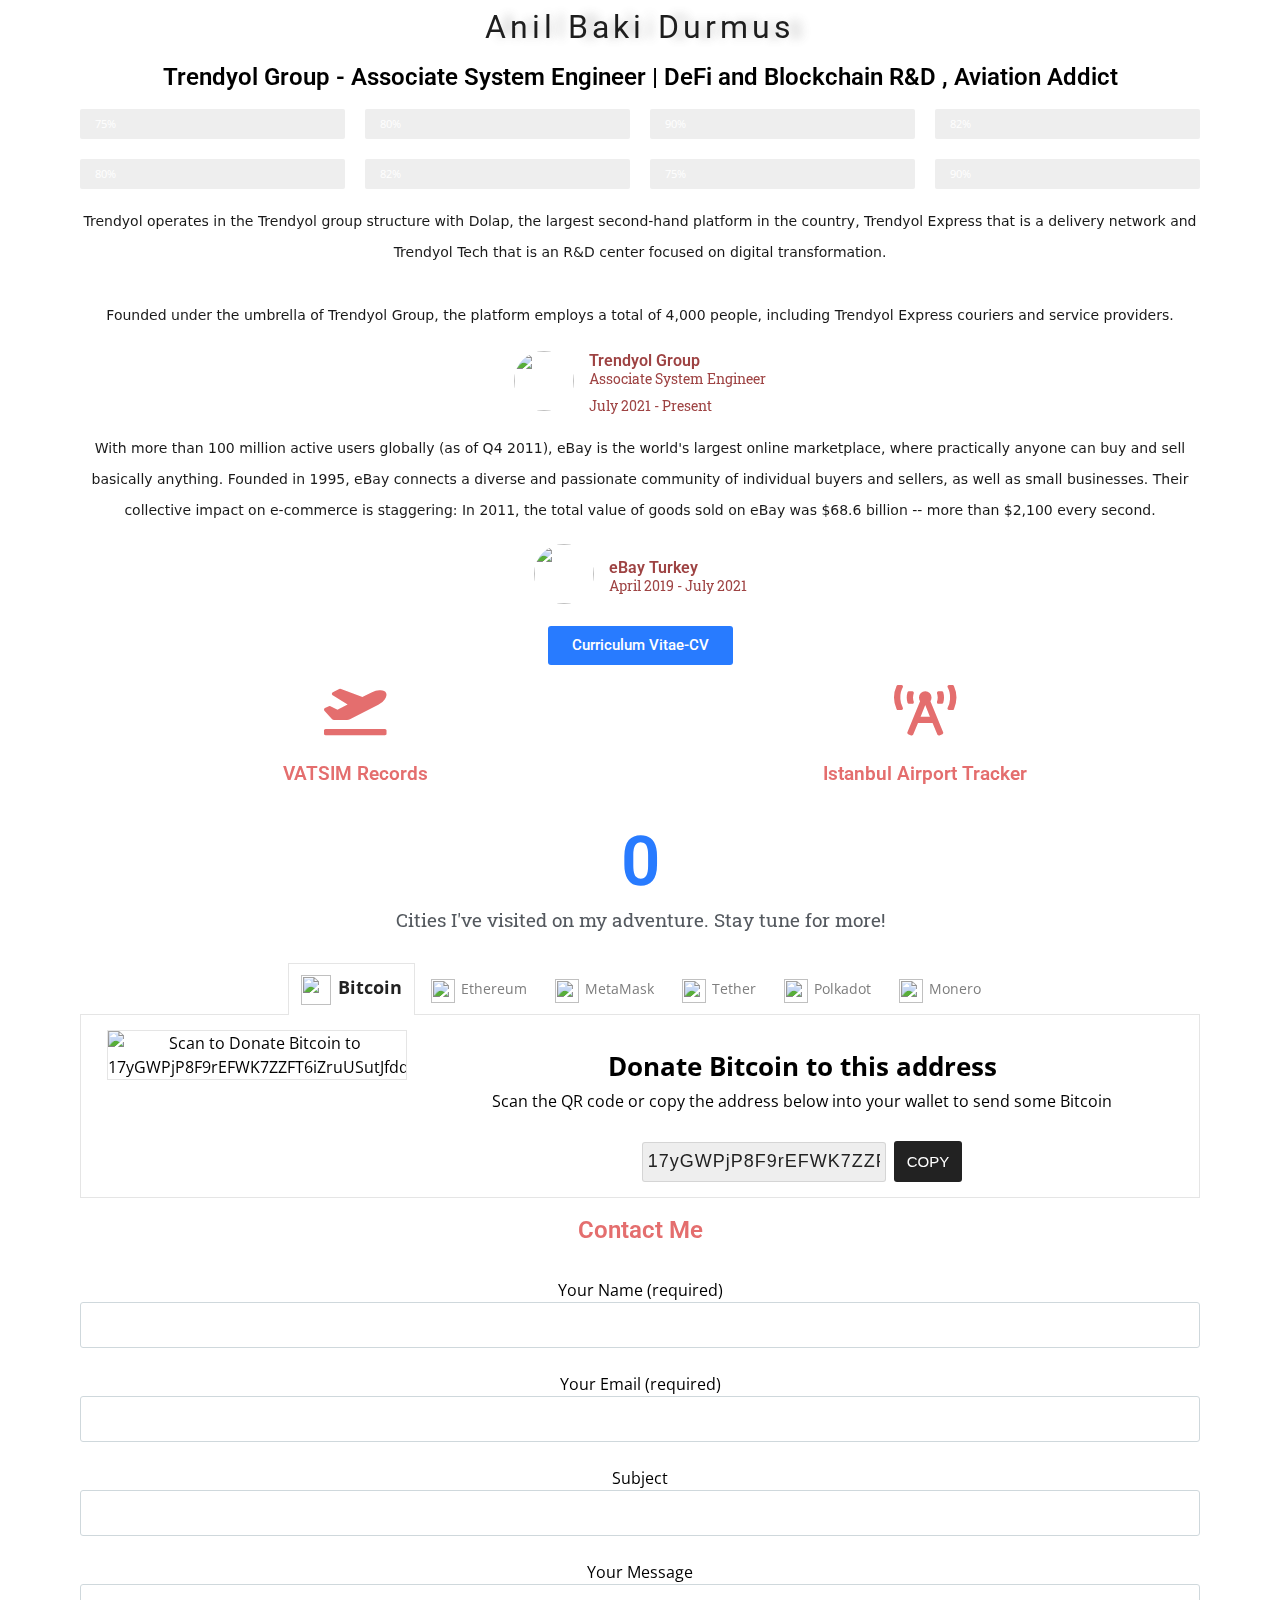
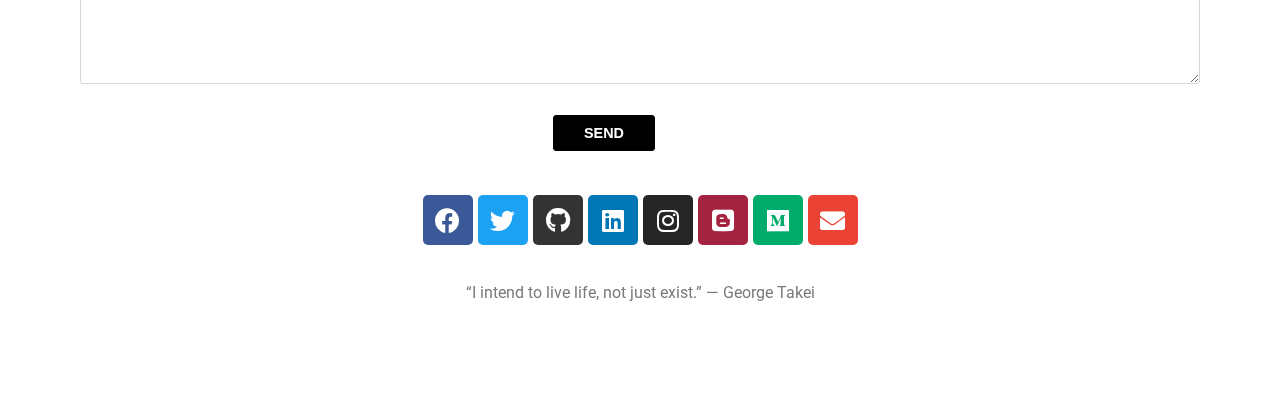
==== commit a4145003: "Update index.html" ====
--- a/index.html
+++ b/index.html
@@ -121,7 +121,7 @@
 							<div class="elementor-widget-wrap">
 						<div class="elementor-element elementor-element-f3b8052 elementor-widget elementor-widget-heading" data-id="f3b8052" data-element_type="widget" data-widget_type="heading.default">
 				<div class="elementor-widget-container">
-			<h2 class="elementor-heading-title elementor-size-default">Trendyol Group - Associate System Engineer | DeFi and Blockchain R&amp;D , Aviation Addicted</h2>		</div>
+			<h2 class="elementor-heading-title elementor-size-default">Trendyol Group - Associate System Engineer | DeFi and Blockchain R&amp;D , Aviation Addict</h2>		</div>
 				</div>
 						</div>
 					</div>
@@ -324,7 +324,7 @@
 						<div class="elementor-testimonial-meta elementor-has-image elementor-testimonial-image-position-aside">
 				<div class="elementor-testimonial-meta-inner">
 											<div class="elementor-testimonial-image">
-							<a href="https://www.gittigidiyor.com/"><img width="256" height="256" src="https://i2.wp.com/anilbakidurmus.com/wp-content/uploads/2019/11/ebay-16-789445.png?fit=256%2C256&amp;ssl=1" class="attachment-full size-full jetpack-lazy-image" alt="" data-lazy-srcset="https://i2.wp.com/anilbakidurmus.com/wp-content/uploads/2019/11/ebay-16-789445.png?w=256&amp;ssl=1 256w, https://i2.wp.com/anilbakidurmus.com/wp-content/uploads/2019/11/ebay-16-789445.png?resize=150%2C150&amp;ssl=1 150w" data-lazy-sizes="(max-width: 256px) 100vw, 256px" data-lazy-src="https://i2.wp.com/anilbakidurmus.com/wp-content/uploads/2019/11/ebay-16-789445.png?fit=256%2C256&amp;ssl=1&amp;is-pending-load=1"></a>						</div>
+							<a href="https://www.gittigidiyor.com/"><img width="256" height="256" src="https://ipfs.io/ipfs/bafkreicnc4hnm6n3enlmo4x5afb4tnc6giyje6dxjj5vljwt45c4vbpoxy" class="attachment-full size-full jetpack-lazy-image" alt="" data-lazy-srcset="https://i2.wp.com/anilbakidurmus.com/wp-content/uploads/2019/11/ebay-16-789445.png?w=256&amp;ssl=1 256w, https://i2.wp.com/anilbakidurmus.com/wp-content/uploads/2019/11/ebay-16-789445.png?resize=150%2C150&amp;ssl=1 150w" data-lazy-sizes="(max-width: 256px) 100vw, 256px" data-lazy-src="https://i2.wp.com/anilbakidurmus.com/wp-content/uploads/2019/11/ebay-16-789445.png?fit=256%2C256&amp;ssl=1&amp;is-pending-load=1"></a>						</div>
 					
 										<div class="elementor-testimonial-details">
 														<a class="elementor-testimonial-name" href="https://www.gittigidiyor.com/"></a><a class="elementor-testimonial-name elementor-inline-editing pen" data-elementor-setting-key="testimonial_name" data-elementor-inline-editing-toolbar="none" href="https://www.gittigidiyor.com/" data-pen-placeholder="Type Here..." style="background-color: rgb(255, 255, 255); outline-style: initial; outline-width: 0px; font-family: var( --e-global-typography-primary-font-family ), Sans-serif; font-weight: var( --e-global-typography-primary-font-weight );">eBay Turkey</a><a class="elementor-testimonial-name elementor-inline-editing pen" data-elementor-setting-key="testimonial_name" data-elementor-inline-editing-toolbar="none" href="https://www.vakifbank.com.tr/" data-pen-placeholder="Type Here..." style="background-color: rgb(255, 255, 255); font-size: 1rem; display: inline !important;"></a>
@@ -637,7 +637,7 @@
 						<div class="elementor-element elementor-element-3990859 elementor-widget elementor-widget-text-editor" data-id="3990859" data-element_type="widget" data-widget_type="text-editor.default">
 				<div class="elementor-widget-container">
 								<div class="elementor-text-editor elementor-clearfix">
-				<p>“Don’t limit yourself. Many people limit themselves to what they think they can do. You can go as far as your mind lets you. What you believe, remember, you can achieve.” – Mary Kay Ash</p>					</div>
+				<p>“I intend to live life, not just exist.” ― George Takei </p>					</div>
 						</div>
 				</div>
 						</div>
